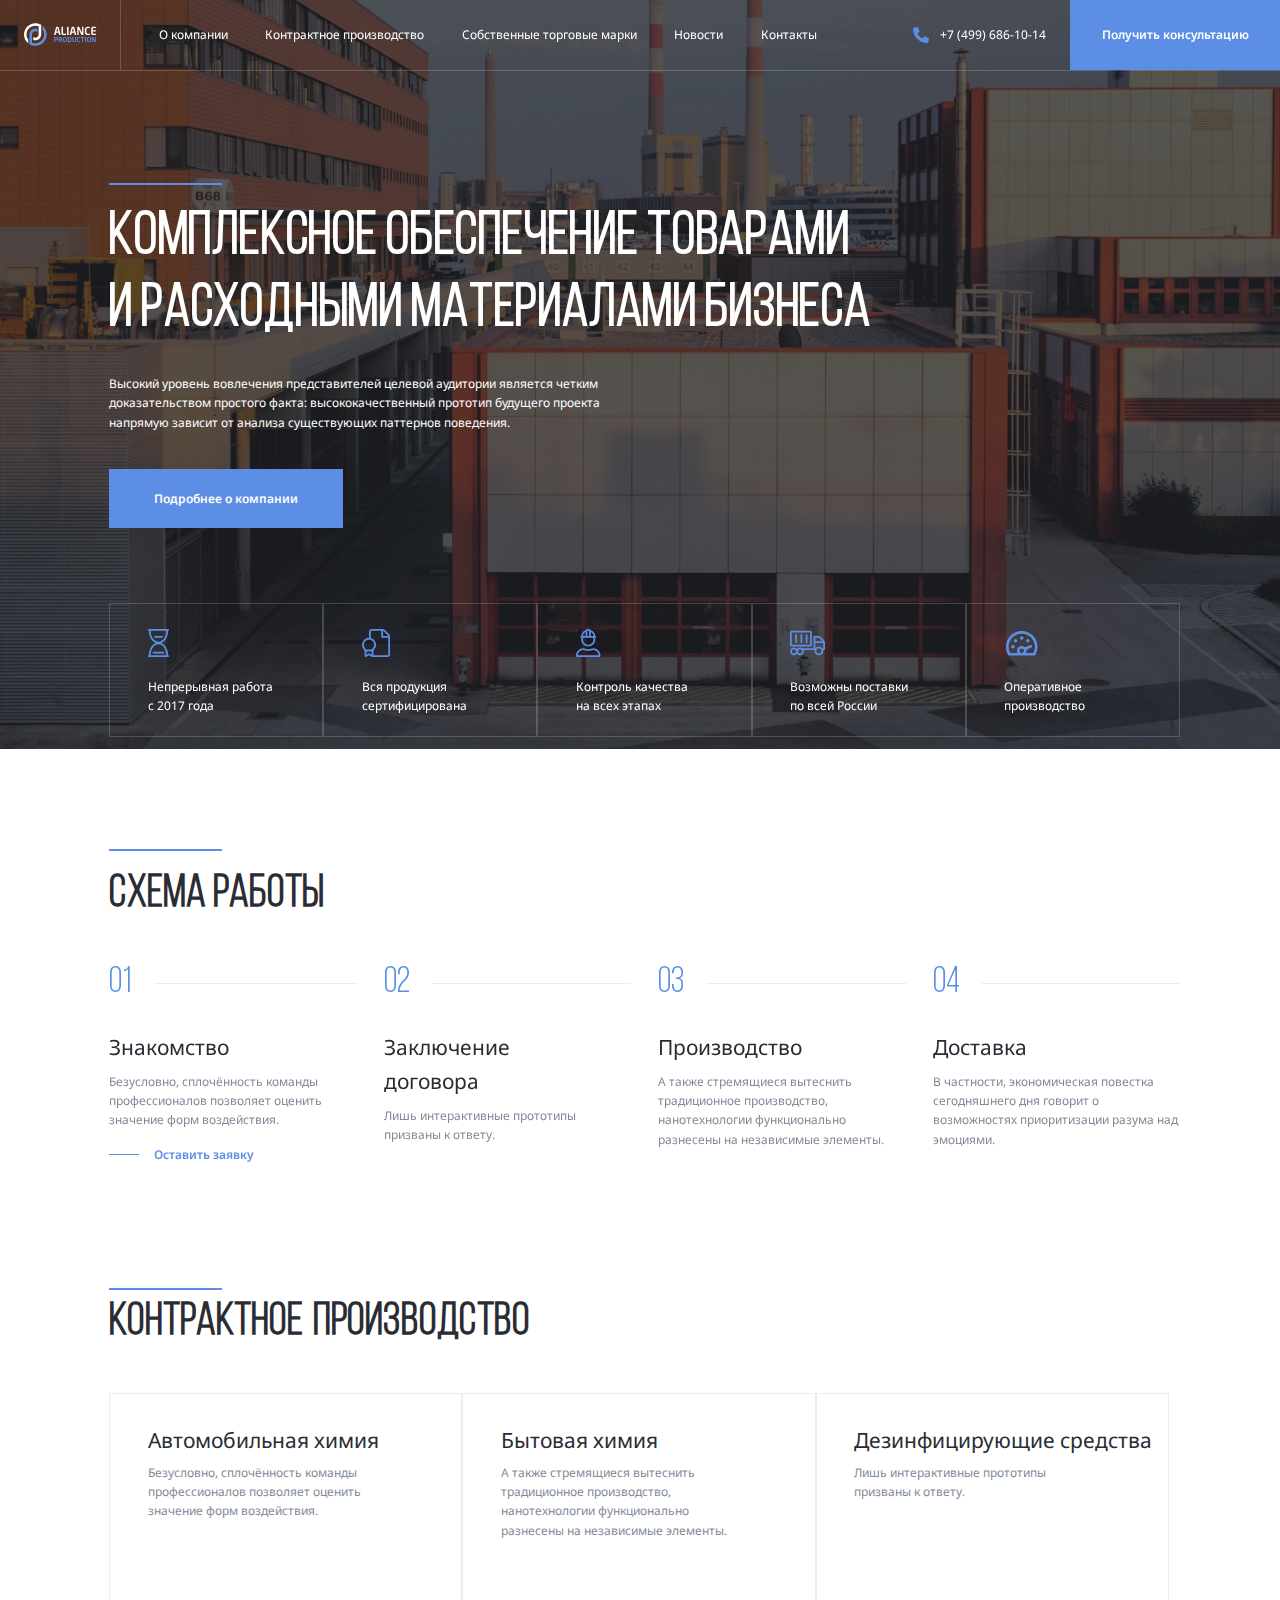
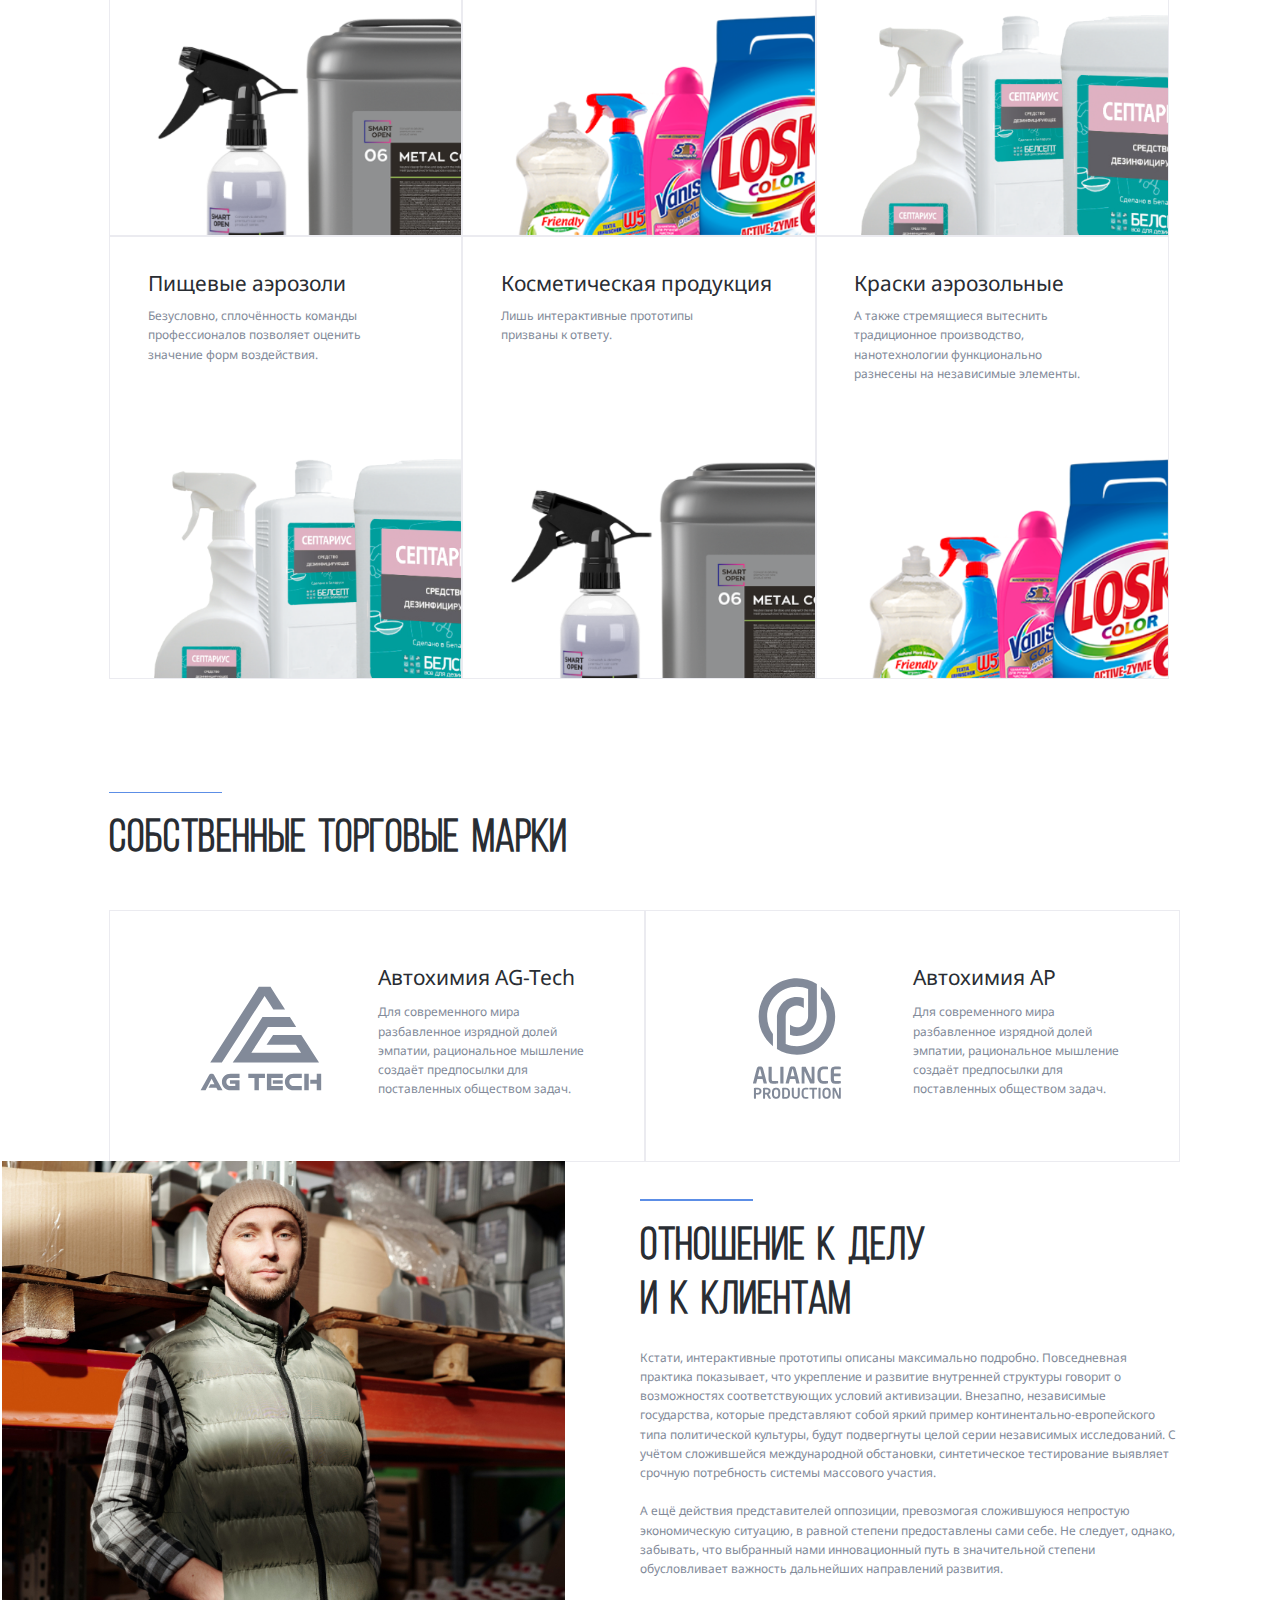
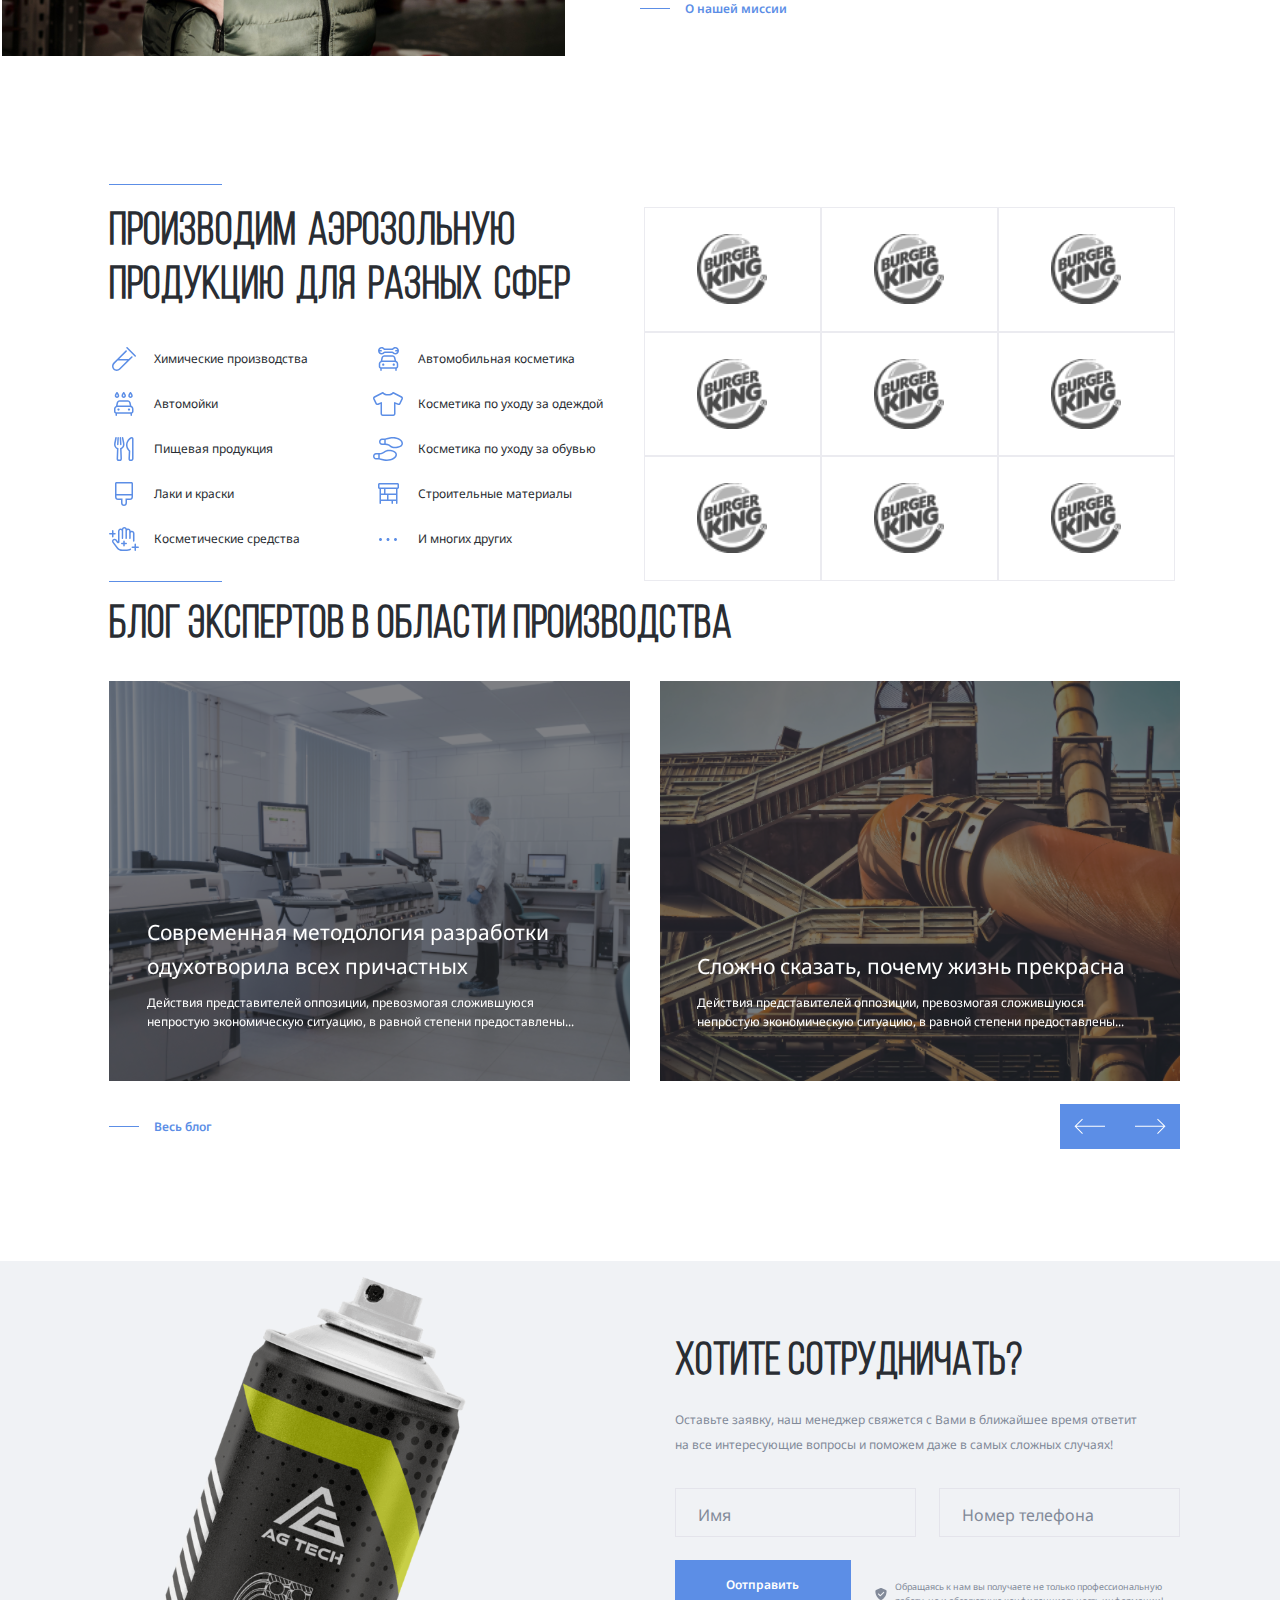
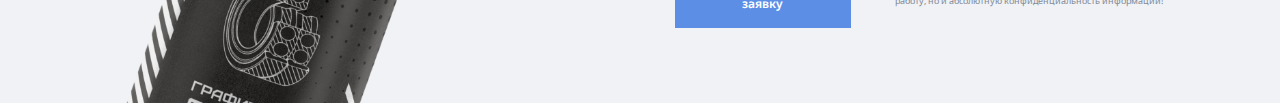
==== index.html @ 34cc3ed9 "add: cta section and adaptive 375" ====
<!DOCTYPE html>
<html lang="ru">
<head>
  <meta charset="UTF-8">
  <meta name="viewport" content="width=device-width, initial-scale=1.0">
  <title>Aliance Production</title>
  <link rel="preconnect" href="https://fonts.googleapis.com">
  <link rel="preconnect" href="https://fonts.gstatic.com" crossorigin>
  <link
    href="https://fonts.googleapis.com/css2?family=Bebas+Neue&family=Noto+Sans:ital,wght@0,100..900;1,100..900&display=swap"
    rel="stylesheet">
  <link rel="preconnect" href="https://fonts.googleapis.com">
  <link rel="preconnect" href="https://fonts.gstatic.com" crossorigin>
  <link
    href="https://fonts.googleapis.com/css2?family=Bebas+Neue&family=Noto+Sans:ital,wght@0,100..900;1,100..900&display=swap"
    rel="stylesheet">
  <link rel="stylesheet" href="/css/swiper-bundle.min.css">
  <link rel="stylesheet" href="/css/normalize.css">
  <link rel="stylesheet" href="/css/style.css">
</head>
<body>
  <div class="mobile-menu">
    <ul class="mobile-menu-nav">
      <li class="mobile-menu-nav-item">
        <a href="#" class="mobile-menu-link">О компании</a>
      </li>
      <li class="mobile-menu-nav">
        <a href="#" class="mobile-menu-link">Контрактное производство</a>
        <ul class="mobile-submenu">
          <li class="mobile-submenu-item">
            <a class="mobile-submenu-link" href="№">Автомобильная химия</a>
          </li>
          <li class="mobile-submenu-item">
            <a class="mobile-submenu-link" href="№">Бытовая химия</a>
          </li>
          <li class="mobile-submenu-item">
            <a class="mobile-submenu-link" href="№">Дезинфицирующие средства</a>
          </li>
          <li class="mobile-submenu-item">
            <a class="mobile-submenu-link" href="№">Пищевые аэрозоли</a>
          </li>
          <li class="mobile-submenu-item">
            <a class="mobile-submenu-link" href="№">Косметическая продукция</a>
          </li>
          <li class="mobile-submenu-item">
            <a class="mobile-submenu-link" href="№">Краски аэрозольные</a>
          </li>
        </ul>
        <!-- /.mobile-submenu -->
      </li>
      <li class="mobile-menu-nav-item">
        <a href="#" class="mobile-menu-link">Собственные торговые марки</a>

        <ul class="mobile-submenu">
          <li class="mobile-submenu-item">
            <a class="mobile-submenu-link" href="№">Автохимия AG-Tech</a>
          </li>
          <li class="mobile-submenu-item">
            <a class="mobile-submenu-link" href="№">Автохимия AP</a>
          </li>
        </ul>


      </li>
      <li class="mobile-menu-nav-item">
        <a href="#" class="mobile-menu-link">Новости</a>
      </li>
      <li class="mobile-menu-nav-item">
        <a href="#" class="mobile-menu-link">Контакты</a>
      </li>
    </ul> 
    <a href="tel:+74996861014" class="mobile-phone">+7 (499) 686-10-14</a>
    <div class="mobile-info">
      <svg class="phone-icon" width="24" height="24">
        <use href="/img/sprite.svg#mark"></use>
      </svg>
      <address class="mobile-info-adress">г. Мосвка, Холодильный пер. 4к1с8</address>
    </div>
    <!-- /.mobile-info -->
    <div class="mobile-info">
      <svg class="phone-icon" width="24" height="24">
        <use href="/img/sprite.svg#mail"></use>
      </svg>
      <a href="mailto:a.dragunov@tdaliance.ru" class="mobile-info-adress">a.dragunov@tdaliance.ru</a>
    </div>
    <!-- /.mobile-info -->
     <div class="mobile-social">
      <a href="#">
        <svg class="phone-icon" width="24" height="24">
          <use href="/img/sprite.svg#vk"></use>
        </svg>
      </a>
      <a href="#">
        <svg class="phone-icon" width="24" height="24">
          <use href="/img/sprite.svg#inst"></use>
        </svg>
      </a>

     </div>
     <!-- /.mobile-social -->
  </div>
  <!-- /.mobile-menu -->

  <nav class="navbar">
    <a href="#" class="mobile-menu-toggle">
      <div class="mobile-menu-line"></div>
      <div class="mobile-menu-line"></div>
      <div class="mobile-menu-line"></div>
    </a>
    <a href="./" class="header-logo">
      <svg class="logo-svg logo-light">
        <use href="/img/sprite.svg#logo-light"></use>
      </svg>
      <svg class="logo-svg logo">
        <use href="/img/sprite.svg#logo-black"></use>
      </svg>
    </a>
    <ul class="header-nav">
      <li class="header-nav-item">
        <a href="#" class="header-nav-link">О компании</a>
      </li>
      <li class="header-nav-item">
        <a href="#" class="header-nav-link">Контрактное производство</a>
      </li>
      <li class="header-nav-item">
        <a href="#" class="header-nav-link">Собственные торговые марки</a>
      </li>
      <li class="header-nav-item">
        <a href="#" class="header-nav-link">Новости</a>
      </li>
      <li class="header-nav-item">
        <a href="#" class="header-nav-link">Контакты</a>
      </li>
    </ul>
    <div class="header-phone">
      <svg class="phone-icon" width="24" height="24">
        <use href="/img/sprite.svg#phone"></use>
      </svg>
      <a href="tel:+74996861014" class="header-phone-link">+7 (499) 686-10-14</a>
    </div>
    <!-- /.header-phone -->
    <button class="navbar-button button">
      <svg class="button-icon" width="24" height="24">
        <use href="/img/sprite.svg#phone"></use>
      </svg>
      <span class="button-text">Получить консультацию</span>
    </button>
  </nav>
  <!-- /.navbar -->


  
  
  <header class="header header-image">
   
    <div class="container">
      
      <div class="header-content">
        <div class="seporator"></div>
        <h1 class="header-title">Комплексное обеспечение товарами и расходными материалами бизнеса</h1>
        <p class="header-text">Высокий уровень вовлечения представителей целевой аудитории является четким доказательством простого факта: высококачественный прототип будущего проекта напрямую зависит от анализа существующих паттернов поведения.</p>
        <div class="button header-button">Подробнее о компании</div>
      </div>
      <!-- /.header-content -->

      <!-- Основной блок слайдера -->
      <div class="swiper features-slider">
        <!-- Обертка слайдера -->
        <ul class="swiper-wrapper header-features">
          <!-- слайды -->
          <li class="swiper-slide header-features-item">
            <svg width="36" height="36">
              <use href="/img/sprite.svg#time"></use>
            </svg>
            <p class="header-features-text">Непрерывная работа c 2017 года</p>
          </li>
          <li class="swiper-slide header-features-item">
            <svg width="36" height="36">
              <use href="/img/sprite.svg#cetificate"></use>
            </svg>
            <p class="header-features-text">Вся продукция сертифицирована</p>
          </li>
          <li class="swiper-slide header-features-item">
            <svg width="36" height="36">
              <use href="/img/sprite.svg#control"></use>
            </svg>
            <p class="header-features-text">Контроль качества на всех этапах</p>
          </li>
          <li class="swiper-slide header-features-item">
            <svg width="36" height="36">
              <use href="/img/sprite.svg#delivery"></use>
            </svg>
            <p class="header-features-text">Возможны поставки по всей России</p>
          </li>
          <li class="swiper-slide header-features-item">
            <svg width="36" height="36">
              <use href="/img/sprite.svg#speed"></use>
            </svg>
            <p class="header-features-text">Оперативное производство</p>
          </li>
        </ul>
        <!-- кнопки навигации назад/вперед -->
         <div class="slider-buttons">
          <div class="slider-button-prev">
            <svg width="36" height="24">
              <use href="/img/sprite.svg#arrow-prev"></use>
            </svg>
          </div>
          <div class="slider-button-next">
            <svg width="36" height="24">
              <use href="/img/sprite.svg#arrow-next"></use>
            </svg>
          </div>
         </div>
         <!-- /.slider-buttons -->
      </div>
    </div>
    <!-- /.container -->
  </header>
  <!-- /.header -->
   <section class="section section-light">
    <div class="container">
      <div class="seporator"></div>
      <h2 class="section-title">Схема работы</h2>
      <div class="swiper steps-slider">
        <!-- Additional required wrapper -->
        <ol class="swiper-wrapper steps">
          <!-- Slides -->
          <li class="swiper-slide steps-item">
            <span class="steps-num">01</span>
            <h3 class="steps-title">Знакомство</h3>
            <p class="steps-text">Безусловно, сплочённость команды профессионалов позволяет оценить значение форм воздействия.</p>
            <a href="#" class="button-link">Оставить заявку</a>
          </li>
          <li class="swiper-slide steps-item">
            <span class="steps-num">02</span>
            <h3 class="steps-title">Заключение <br> договора</h3>
            <p class="steps-text">Лишь интерактивные прототипы призваны к ответу.</p>
          </li>
          <li class="swiper-slide steps-item">
            <span class="steps-num">03</span>
            <h3 class="steps-title">Производство</h3>
            <p class="steps-text">А также стремящиеся вытеснить традиционное производство, нанотехнологии функционально разнесены на
              независимые элементы.</p>
          </li>
          <li class="swiper-slide steps-item">
            <span class="steps-num">04</span>
            <h3 class="steps-title">Доставка</h3>
            <p class="steps-text">В частности, экономическая повестка сегодняшнего дня говорит о возможностях приоритизации разума
              над эмоциями.</p>
          </li>
        </ol>
        <div class="steps-buttons primary-buttons-wrapper">
          <div class="steps-button-prev primary-button-prev">
            <svg width="36" height="24">
              <use href="/img/sprite.svg#arrow-prev"></use>
            </svg>
          </div>
          <div class="steps-button-next primary-button-next">
            <svg width="36" height="24">
              <use href="/img/sprite.svg#arrow-next"></use>
            </svg>
          </div>
        </div>
        <!-- /.steps-buttons -->
      
      </div>
    </div>
    <!-- /.container -->
   </section>

   <section class="section production">
    <div class="container">
      <div class="seporator"></div>
      <h2 class="production-title">Контрактное производство</h2>
      <div class="card-wrapper">
        

        <a href="#" class="card">
          <div class="card-info">
            <h3 class="card-title">Автомобильная химия</h3>
            <p class="card-subtitle">
              Безусловно, сплочённость команды профессионалов позволяет оценить <br> значение форм воздействия.
            </p>
          </div>
          <!-- /.card-info -->
          <img src="/img/avto-him.png" alt="avto him" class="card-image">
        </a>
        <a href="#" class="card">
          <div class="card-info">
            <h3 class="card-title">Бытовая химия</h3>
            <p class="card-subtitle">
              А также стремящиеся вытеснить <br> традиционное производство, <br> нанотехнологии функционально <br> разнесены на независимые
              элементы.
            </p>
          </div>
          <!-- /.card-info -->
          <img src="/img/bit-him.png" alt="bit him" class="card-image">
        </a>
        <a href="#" class="card">
          <div class="card-info">
            <h3 class="card-title">Дезинфицирующие средства</h3>
            <p class="card-subtitle">
              Лишь интерактивные прототипы <br> призваны к ответу.
            </p>
          </div>
          <!-- /.card-info -->
          <img src="/img/dezinfect.png" alt="dez" class="card-image">
        </a>
        <!-- /.card -->
        
        
        <a href="#" class="card">
          <div class="card-info">
            <h3 class="card-title">Пищевые аэрозоли</h3>
            <p class="card-subtitle">
              Безусловно, сплочённость команды <br> профессионалов позволяет оценить <br> значение форм воздействия.
            </p>
          </div>
          <!-- /.card-info -->
          <img src="/img/dezinfect.png" alt="diz" class="card-image">
        </a>
        <!-- /.card -->
        
        <a href="#" class="card">
          <div class="card-info">
            <h3 class="card-title">Косметическая продукция</h3>
            <p class="card-subtitle">
              Лишь интерактивные прототипы <br> призваны к ответу.
            </p>
          </div>
          <!-- /.card-info -->
          <img src="/img/avto-him.png" alt="avto" class="card-image">
        </a>
        <a href="#" class="card">
          <div class="card-info">
            <h3 class="card-title">Краски аэрозольные</h3>
            <p class="card-subtitle">
              А также стремящиеся вытеснить <br> традиционное производство, <br> нанотехнологии функционально <br> разнесены на независимые
              элементы.
            </p>
          </div>
          <!-- /.card-info -->
          <img src="/img/bit-him.png" alt="bit" class="card-image">
        </a>
        <!-- /.card -->

      </div>
      <!-- /.card-wrapper -->      
        
     
    </div>
    <!-- /.container -->
   </section>
   <!-- /.section-production -->


   <section class="section trademark">
    <div class="container">
      <div class="seporator"></div>
      <h2 class="trademark-title">собственные <span class="trade-invis">торговые</span> марки</h2>
      <div class="trademark-cards">
        <a href="#" class="trademark-card trademark-card-ag ">
          <svg class="trademark-logo">
            <use href="/img/sprite.svg#ag"></use>
          </svg>
          <h3 class="trademark-card-title">Автохимия AG-Tech</h3>
          <p class="tardemark-card-text">
            Для современного мира разбавленное изрядной долей эмпатии, рациональное мышление создаёт предпосылки для поставленных обществом задач.</p>
        </a>
        <!-- /.trademark-card -->

        <a href="#" class="trademark-card trademark-card-ap">
          <svg class="trademark-logo">
            <use href="/img/sprite.svg#ap"></use>
          </svg>
          <h3 class="trademark-card-title">Автохимия AP</h3>
          <p class="tardemark-card-text">
            Для современного мира разбавленное изрядной долей эмпатии, рациональное мышление создаёт предпосылки для поставленных обществом задач.
          </p>
        </a>
        <!-- /.marks-card -->
      </div>
      <!-- /.trademark-cards -->
    </div>
    <!-- /.container -->
   </section>
   <!-- /.section -->
   
   <section class="founder">
    <img src="/img/founder.jpg" alt="founder" class="founder-photo">
    <div class="container">
      <div class="founder-content-wrapper">
        <div class="founder-content">
          <div class="seporator"></div>
          <h2 class="founder-title">Отношение к делу <br> и к клиентам</h2>
          <p class="founder-text">
            Кстати, интерактивные прототипы описаны максимально подробно. Повседневная практика показывает, что укрепление и
            развитие внутренней структуры говорит о возможностях соответствующих условий активизации. Внезапно, независимые
            государства, которые представляют собой яркий пример континентально-европейского типа политической культуры, будут
            подвергнуты целой серии независимых исследований. С учётом сложившейся международной обстановки, синтетическое
            тестирование выявляет срочную потребность системы массового участия. <br> <br>
            А ещё действия представителей оппозиции, превозмогая сложившуюся непростую экономическую ситуацию, в равной степени
            предоставлены сами себе. Не следует, однако, забывать, что выбранный нами инновационный путь в значительной степени
            обусловливает важность дальнейших направлений развития.
          </p>
          <a href="#" class="button-link">О нашей миссии</a>
        </div>
        <!-- /.founder-content -->
      </div>
      <!-- /.founder-content-wrapper -->
    </div>
    <!-- /.container -->
   </section>
   <!-- /.section founder -->
    <section class="clients">
      <div class="container">
        <div class="seporator"></div>
        <div class="client-wrapper">
          <div class="client-content">
            <h2 class="client-title">Производим аэрозольную продукцию для разных сфер</h2>
            <ul class="clients-list">
              <li class="clients-list-item">
                <svg width="30" height="30" class="client-list-icon">
                  <use href="/img/sprite.svg#him"></use>
                </svg>
                Химические производства
              </li>
              <li class="clients-list-item">
                <svg width="30" height="30" class="client-list-icon">
                  <use href="/img/sprite.svg#car"></use>
                </svg>
                Автомойки
              </li>
              <li class="clients-list-item">
                <svg width="30" height="30" class="client-list-icon">
                  <use href="/img/sprite.svg#eat"></use>
                </svg>
                Пищевая продукция
              </li>
              <li class="clients-list-item">
                <svg width="30" height="30" class="client-list-icon">
                  <use href="/img/sprite.svg#brush"></use>
                </svg>
                Лаки и краски
              </li>
              <li class="clients-list-item">
                <svg width="30" height="30" class="client-list-icon">
                  <use href="/img/sprite.svg#cosmetic"></use>
                </svg>
                Косметические средства
              </li>
              <li class="clients-list-item">
                <svg width="30" height="30" class="client-list-icon">
                  <use href="/img/sprite.svg#car-cosm"></use>
                </svg>
                Автомобильная косметика
              </li>
              <li class="clients-list-item">
                <svg width="30" height="30" class="client-list-icon">
                  <use href="/img/sprite.svg#shirt"></use>
                </svg>
                Косметика по уходу за одеждой
              </li>
              <li class="clients-list-item">
                <svg width="30" height="30" class="client-list-icon">
                  <use href="/img/sprite.svg#boots"></use>
                </svg>
                Косметика по уходу за обувью
              </li>
              <li class="clients-list-item">
                <svg width="30" height="30" class="client-list-icon">
                  <use href="/img/sprite.svg#bricks"></use>
                </svg>
                Строительные материалы
              </li>
              <li class="clients-list-item">
                <svg width="30" height="30" class="client-list-icon">
                  <use href="/img/sprite.svg#more"></use>
                </svg>
                И многих других
              </li>
            </ul>
          </div>
          <!-- /.client-content -->
           <div class="clients-logo-list">
            <div class="client-logo-item">
              <img src="/img/bk-logo.png" alt="" class="clients-logo">
            </div>
            <div class="client-logo-item">
              <img src="/img/bk-logo.png" alt="" class="clients-logo">
            </div>
            <div class="client-logo-item">
              <img src="/img/bk-logo.png" alt="" class="clients-logo">
            </div>
            <div class="client-logo-item">
              <img src="/img/bk-logo.png" alt="" class="clients-logo">
            </div>
            <div class="client-logo-item">
              <img src="/img/bk-logo.png" alt="" class="clients-logo">
            </div>
            <div class="client-logo-item">
              <img src="/img/bk-logo.png" alt="" class="clients-logo">
            </div>
            <div class="client-logo-item">
              <img src="/img/bk-logo.png" alt="" class="clients-logo">
            </div>
            <div class="client-logo-item">
              <img src="/img/bk-logo.png" alt="" class="clients-logo">
            </div>
            <div class="client-logo-item">
              <img src="/img/bk-logo.png" alt="" class="clients-logo">
            </div>
           </div>
           <!-- /.clients-logo -->
        </div>
        <!-- /.client-wrapper -->
      </div>
      <!-- /.container -->
    </section>
    <!-- /.section clients -->

    <section class="blog">
      <div class="container">
        <div class="seporator"></div>
        <h2 class="section-title section-blog">Блог экспертов в области производства</h2>
        <!-- Slider main container -->
        <div class="swiper blog-slider">
          <!-- Additional required wrapper -->
          <div class="swiper-wrapper">
            <!-- Slides -->
            <a href="#" class="swiper-slide blog-card">
              <img src="/img/lab.png" alt="laba" class="blog-card-image">
              <h3 class="blog-card-title">Современная методология разработки одухотворила всех причастных</h3>
              <p class="blog-card-text">
                Действия представителей оппозиции, превозмогая сложившуюся непростую экономическую ситуацию, в равной степени
              предоставлены...
            </p>
            </a>
            <a href="#" class="swiper-slide blog-card">
              <img src="/img/fac.png" alt="factorio" class="blog-card-image">
              <h3 class="blog-card-title">Сложно сказать, почему жизнь прекрасна</h3>
              <p class="blog-card-text">
                Действия представителей оппозиции, превозмогая сложившуюся непростую экономическую ситуацию, в равной степени
                предоставлены...
              </p>
            </a>
            <a href="#" class="swiper-slide blog-card">
              <img src="/img/lab.png" alt="laba" class="blog-card-image">
              <h3 class="blog-card-title">Современная методология разработки одухотворила всех причастных</h3>
              <p class="blog-card-text">
                Действия представителей оппозиции, превозмогая сложившуюся непростую экономическую ситуацию, в равной степени
                предоставлены...
              </p>
            </a>
            <a href="#" class="swiper-slide blog-card">
              <img src="/img/fac.png" alt="factorio" class="blog-card-image">
              <h3 class="blog-card-title">Сложно сказать, почему жизнь прекрасна</h3>
              <p class="blog-card-text">
                Действия представителей оппозиции, превозмогая сложившуюся непростую экономическую ситуацию, в равной степени
                предоставлены...
              </p>
            </a>
          </div>
          <!-- If we need navigation buttons -->
          <div class="blog-slider-footer">
            <a href="#" class="button-link button-link-blog">Весь блог</a>
            <div class="blog-buttons primary-buttons-wrapper">
              <div class="blog-button-prev primary-button-prev">
                <svg width="36" height="24">
                  <use href="/img/sprite.svg#arrow-prev"></use>
                </svg>
              </div>
              <div class="blog-button-next primary-button-next">
                <svg width="36" height="24">
                  <use href="/img/sprite.svg#arrow-next"></use>
                </svg>
              </div>
            </div>
            <!-- /.blog-buttons -->
          </div>
          <!-- /.blog-slider-footer -->
        </div>
        <!-- /.swiper -->
      </div>
      <!-- /.container -->
    </section>
    <!-- /.section -->

    <section class="cta">
      <div class="bg-grey section-cta">
        <img src="/img/cta.png" alt="call to action" class="cta-image">
        <div class="cta-form-wrapper container">
          <form action="#" class="cta-form">
            <h2 class="section-title cta-title">Хотите сотрудничать?</h2>
            <p class="cta-form-text">
              Оставьте заявку, наш менеджер свяжется с Вами в ближайшее время ответит на все интересующие вопросы и поможем даже в самых сложных случаях!
            </p>
            <div class="input-group-wrapper">
              <div class="input-group">
                <input 
                id="user-name" 
                type="text" 
                class="input"
                placeholder=""
                >
                <label class="input-group-label" for="user-name">Имя</label>
              </div>
              <div class="input-group">
                <input 
                id="user-phone" 
                type="tel" 
                class="input"
                placeholder="">
                <label class="input-group-label" for="user-phone">Номер телефона</label>
              </div>
            </div>
            <!-- /.input-group-wrapper -->
             <div class="cta-form-footer">
              <button type="submit" class="button cta-button">Оотправить заявку</button>
              <div class="notify">
                <svg width="14" height="14" class="notify-icon">
                  <use href="/img/sprite.svg#sheild"></use>
                </svg>
                <p class="notify-text">
                  Обращаясь к нам вы получаете не только профессиональную работу, но и абсолютную конфиденциальность информации!
                </p>
              </div>
             </div>
             <!-- /.cta-form-footer -->
          </form>
        </div>
        <!-- /.cta-form-wrapper -->
      </div>
      <!-- /.bg-grey -->
    </section>
    <!-- /.cta -->


  <script src="/js/swiper-bundle.min.js"></script>
  <script src="/js/main.js"></script>
</body>
</html>
---- css/style.css ----
* {
  box-sizing: border-box;
}
html {
  font-size: 16px;
}
@font-face {
  font-family: 'Bebas Neue';
  src: url('/fonts/BebasNeueBook.woff') format('woff'),
}
body {
  font-family: "Noto Sans", sans-serif;
}
.mobile-menu {
  display: none;
}
.container {
  max-width: 90rem;
  margin: auto;
  padding-left: .75rem;
}

.navbar {
  width: 100%;
  display: flex;
  align-items: center;
  color: white;
  height: 5.875rem;
  position: fixed;
  left: 0;
  top: 0;
  border-bottom: 1px solid rgba(235, 235, 240, 0.2);
  z-index: 2;
  transition: background-color 0.2s, height 0.2s;
}
.navbar-light {
  background-color: #fff;
  color: #292d33;
  height: 4.5rem;
}
.phone-icon {
  fill: #5C8EE6;
}
.logo {
  display: none;
}
.logo-svg {
  width: 9rem;
  height: 2.75rem;
}
.navbar-light .header-logo-path {
  fill: #292d33;
}
.header {
  padding-top: 5.875rem;
  /* min-height: 100vh; */
  /* max-width: 1920px;
  margin: auto; */

}
.header-image {
  background-image: url('/img/bg-main.jpeg');
  background-size: cover;
  background-repeat: no-repeat;
  background-position: center top;
  position: relative;
    
}
.header-image::before {
  content: '';
  position: absolute;
  background-color: rgba(41, 45, 51, 0.6);
  top: 0;
  left: 0;  
  width: 100%;
  height: 100%;
  z-index: 0;
}
.header-logo {
  display: flex;
  align-items: center;
  padding: 0 3.125rem;
  border-right: 1px solid rgba(235, 235, 240, 0.2);
  height: 100%;
}
.header-nav {
  flex-basis: 100%;
  display: flex;
  align-items: center;
  height: 100%;
  list-style: none;
  padding: 0;
  padding-left: 3.125rem;
  margin: 0;

}
.header-nav-item {
  height: 100%;
  display: flex;
  align-items: center;
}
.header-nav-item:not(:last-child) {
  margin-right: 5%;
}
.header-nav-link {
  display: flex;
  align-items: center;
  height: 100%;
  text-decoration: none;
  font-size: 1rem;
  color: inherit;
  
  
}
.header-nav-link:hover {
  border-bottom: 2px solid #5c8ee6;
}
.header-phone {
  flex-shrink: 0;
  display: flex;
  align-items: center;
  gap: .625rem;
  margin-right: 3.125rem;
}
.header-phone-link {
  text-decoration: none;
  font-size: 1rem;
  color: inherit;
}
.button {
  font-weight: 600;
  font-size: 1rem;
  line-height: 160%;
  padding: 1.5625rem 3.75rem;
  color: white;
  background-color: rgb(92, 142, 230);
  border: none;
  display: inline-block;
  cursor: pointer;
}
.navbar-button {
  flex-shrink: 0;
  height: 100%;
  padding: 1.5625rem 2.625rem;
}
.navbar-button .button-icon {
  display: none;
}
.header-button {
  height: 100%;
  padding: 1.625rem 3.75rem;
}
.seporator {
  background: #5c8ee6;
  width: 9.375rem;
  height: .125rem;
}
.header-content {
  padding-top: 9.375rem;
  position: relative;
  z-index: 1;
  color: white;
}
.header-title {
  max-width: 67.5rem;
  font-family: 'Bebas Neue';
  font-size: 5rem;
  line-height: 120%;
  
  letter-spacing: .8px;
  word-spacing: -1.6px;
  margin-top: 1.4375rem;
  margin-bottom: 2.375rem;

}
.header-text {
  max-width: 45rem;
  font-style: normal;
  font-weight: 400;
  font-size: 1rem;
  line-height: 160%;
  margin-bottom: 3.125rem;
}
.header-features {
  display: flex;
  min-height: 10.5rem;
  padding: 0;
  margin-top: 6.25rem;
  list-style: none;
  color: #fff;
  position: relative;
}
.header-features-item {
  padding: 1.75rem 3.125rem;
  min-height: 100%;
  width: 18rem;
  border: 1px solid rgba(235, 235, 240, 0.2);
}
.header-features-text {
  font-size: 1rem;
  line-height: 160%;
  font-weight: 400;
  margin-bottom: 0;
  margin-top: 1.125rem;
}
/* .header-features-item:not(:last-child) {
  border-right: none;
} */
.slider-buttons {
  display: none;
  height: 44px;
  margin-bottom: 1rem;
}
.slider-button-prev, .slider-button-next {
  height: 100%;
  flex-basis: 50%;
  border: 1px solid rgba(235, 235, 240, 0.2);
  display: flex;
  align-items: center;
  justify-content: center;
  cursor: pointer;
}
.section {
  margin-top: 8.3125rem;
  margin-bottom: 9.375rem;
}
.section-title {
  font-family: 'Bebas Neue';
  font-size: 3.75rem;
  line-height: 120%;
  color: #292d33;
  margin-top: 1.4375rem;
  margin-bottom: 2.3125rem;
  
}
.steps {
  display: flex;
  justify-content: space-between;
  list-style: none;
  padding: 0;
  gap: 1.875rem;
}
.steps-item {
  max-width: 20.625rem;
}
.steps-num {
  font-family: 'Bebas Neue';
  font-size: 3rem;
  line-height: 120%;
  color: #5c8ee6;
  display: flex;
  align-items: center;

}
.steps-num:after {
  content: '';
  height: 1px;
  background: #ebebf0;
  width: 100%;
  margin-left: 1.875rem;
}
.steps-title {
  font-weight: 400;
  font-size: 1.75rem;
  line-height: 160%;
  color: #292d33;
  margin-top: 2.1875rem;
  margin-bottom: .625rem;
}
.steps-text {
  font-weight: 400;
  font-size: 1rem;
  line-height: 160%;
  color: #828a99;
  margin-top: .625rem;
  margin-bottom: 1.25rem;
}
.button-link {
  display: flex;
  align-items: center;
  text-decoration: none;
  font-weight: 600;
  font-size: 1rem;
  line-height: 160%;
  color: #5c8ee6;
}
.button-link::before {
  content: '';
  width: 2.5rem;
  height: 1px;
  background: rgb(92, 142, 230);
  margin-right: 1.25rem;
  transition: 0.2s;
}
.button-link:hover::before {
  width: 60px;
}
.steps-buttons {
  display: none;
}
.primary-buttons-wrapper {
  height: 3.75rem;
  
  display: flex;
  justify-content: flex-end;
}
.primary-button-prev, 
.primary-button-next {
  display: flex;
  align-items: center;
  justify-content: center;
  cursor: pointer;
  background: rgb(92, 142, 230);
  height: 100%;
  width: 5rem;
}
.steps-buttons {
  display: none;
}

.production {
  margin-bottom: 9.375rem;
}
.production-title {
  color: rgb(41, 45, 51);
  font-family: Bebas Neue;
  font-size: 3.75rem;
  line-height: 120%;
  margin-top: .5rem;
  margin-bottom: 3.5625rem;
  word-spacing: .25rem;
}
.trademark-title {
  color: rgb(41, 45, 51);
  font-family: Bebas Neue;
  font-size: 3.75rem;
  line-height: 120%;
  margin-top: 1.6875rem;
  margin-bottom: 3.5625rem;
  word-spacing: .4375rem;

}
.founder-title {
  color: rgb(41, 45, 51);
  font-family: Bebas Neue;
  font-size: 3.75rem;
  line-height: 120%;
  margin-top: 1.6875rem;
  margin-bottom: 1.5625rem;
  word-spacing: .4375rem;

}
.client-title {
  color: rgb(41, 45, 51);
  font-family: Bebas Neue;
  font-size: 3.75rem;
  line-height: 120%;
  margin-top: 1.6875rem;
  margin-bottom: 2.5rem;
  word-spacing: .4375rem;

}

.card-wrapper {
  display: flex;
  flex-wrap: wrap;
}
.card {
  display: block;
  /* height: 100%; */
  /* display: flex; */
  /* flex-direction: column; */
  /* justify-content: space-between; */
  flex-basis: 33%;
  border: 1px solid rgb(235, 235, 240);
  position: relative;
  text-decoration: none;
}
.card:hover {
  border-color: rgb(92, 142, 230);
}
.card:hover .card-title {
  color: #5C8EE6;
}

.card-info {
  padding-top: 2.7rem;
  padding-left: 3.125rem;
  padding-right: 1.25rem;
}

.card-title {
  color: rgb(41, 45, 51);
  font-family: Noto Sans;
  font-size: 1.75rem;
  font-weight: 400;
  line-height: 140%;
  margin: 0;
  margin-bottom: .625rem;
}
.card-subtitle {
  color: rgb(130, 138, 153);
  font-family: Noto Sans;
  font-size: 1rem;
  font-weight: 400;
  line-height: 160%;
  margin: 0;
  margin-bottom: 24.6rem;

}
.card-image {
  position: absolute;
  bottom: 0;
  left: 0;
  right: 0;
  width: 100%;
}
.trademark-cards {
  display: flex;
}
.trademark-card {
  flex-basis: 50%;
  padding: 50px;
  text-decoration: none;
  border: 1px solid #ebebf0;
  transition: border 0.2s;
  display: grid;
  grid-template-columns: 180px 1fr;
  grid-template-rows: auto 2fr;
  grid-column-gap: 3.125rem;
  grid-template-areas: 
  "logo title title" 
  "logo text text"
  ;
}
.trademark-logo {
  width: 181%;
  height: 186%;
  grid-area: logo;
}
.trademark-card-title {
  font-size: 1.75rem;
  font-weight: 400;
  margin: 0;
  line-height: 160%;
  color: #292d33;
  grid-area: title;
}
.tardemark-card-text {
  font-style: normal;
  font-weight: 400;
  font-size: 1rem;
  line-height: 160%;
  color: #828a99;
  grid-area: text;
  margin-top: .625rem;
}
.trademark-card:hover {
  border-color: #5C8EE6;
}
.trademark-card:hover .trademark-card-title {
  color: #5C8EE6;
}
.trademark-card:hover .trademark-logo {
  filter: hue-rotate(-100deg);
  filter: saturate(900%)
}
.founder {
  position: relative;
}
.founder-photo {
  position: absolute;
  left: .1875rem;
  top: .1875rem;
  width: 44%;
  min-height: 41.25rem;
  object-fit: cover;
}
.founder-content {
  max-width: 45rem;
}
.founder-content-wrapper {
  display: flex;
  justify-content: flex-end;
  padding-top: 3.375rem;
}
.founder-text {
  color: rgb(130, 138, 153);
  font-size: 1rem;
  font-weight: 400;
  line-height: 160%;
  margin-bottom: 1.75rem;
}

.clients {
  padding-top: 53px;
}
.client-wrapper {
  display: flex;
  gap: 3.125rem;
}
.client-content {
  flex-basis: 50%;
}

.clients-list {
  list-style: none;
  padding: 0;
  columns: 2 auto;
}
.clients-list-item {
  display: flex;
  align-items: center;
  gap: 1.25rem;
  color: rgb(41, 45, 51);
  font-size: 1rem;
  font-weight: 400;
  line-height: 160%;
  margin-bottom: 1.25rem;
}
.clients-logo-list {
  display: flex;
  flex-wrap: wrap;
  flex-shrink: 10;
  padding-top: 1.8125rem;
  margin-left: -1.5rem;
}
.client-logo-item {
  flex-basis: 33%;
  display: flex;
  align-items: center;
  justify-content: center;
  border: 1px solid #ebebf0;
  padding: 1rem;
  cursor: pointer;
  
}
.clients-logo {
  max-width: 100%;
  width: 70px;
  height: 70px;
  filter: grayscale(100%);
}
.client-logo-item:hover .clients-logo {
  filter: grayscale(0);
}
.founder {
  margin-top: -116px;
  margin-bottom: 9.375rem;
}

.blog-card {
  display: flex;
  flex-direction: column;
  justify-content: flex-end;
  padding: 3.125rem;
  position: relative;
  min-height: 400px;
  text-decoration: none;
  color: #fff;
  
}
.blog-card-image {
  position: absolute;
  z-index: -2;
  width: 100%;
  height: 100%;
  object-fit: cover;
  left: 0;
  top: 0;
}
.blog-card-title {
  color: rgb(255, 255, 255);
  font-size: 1.75rem;
  font-weight: 400;
  line-height: 160%;
  margin: 0;
}
.blog-card-text {
  color: rgb(255, 255, 255);
  font-size: 1rem;
  font-weight: 400;
  line-height: 160%;
  margin-top: 10px;
}

.blog-slider-footer {
  display: flex;
  align-items: center;
  justify-content: space-between;
  margin-top: 1.875rem;
}

.bg-grey {
  background: #F0F2F5;
  
}
.section-cta {
  padding-top: 6.25rem;
  padding-bottom: 6.25rem;
  position: relative;
  margin-top: 9.375rem;

}
.cta-image {
  position: absolute;
  left: 0;
  bottom: 0;
  max-width: 41rem;
  width: 50%;
}
.cta-form-wrapper {
  display: flex;
  justify-content: flex-end;
}
.cta-form {
  max-width: 52.5rem;
}
.cta-title {
  margin: 0;
}
.cta-form-text {
  font-size: 1rem;
  font-weight: 400;
  line-height: 25.6px;
  max-width: 40rem;
  margin-top: 1.375rem;
  margin-bottom: 2.5rem;
  color: #828A99;
}
.input-group {
  position: relative;
  height: 4.125rem;
  flex-grow: 1;
  
}
.input-group-label {
  position: absolute;
  cursor: text;
  top: 1.5rem;
  left: 1.975rem;
  color: rgb(130, 138, 153);
  font-size: 16px;
  font-weight: 400;
  transition: top 0.2s, left 0.2s, font-size 0.2s;
}
.input {
  width: 100%;
  height: 100%;
  position: absolute;
  top: 0;
  left: 0;
  padding: 1.25rem 1.875rem;
  border: 1px solid #e4e4eb;
  background-color: #f0f2f5;
}
.input-group-wrapper {
  display: flex;
  gap: 1.875rem;
}
.input:focus {
  border: 1px solid #5c8ee6;
  outline: none;
}
.input:focus ~ .input-group-label, 
.input:not(:placeholder-shown).input:not(:focus) ~ .input-group-label {
  top: -0.25rem;
  left: 1rem;
  font-size: .625rem;
  padding: 0 .625rem;
  background-color: #f0f2f5;
}
.cta-form-footer {
  display: flex;
  align-items: center;
  gap: 1.875rem;
  margin-top: 1.875rem;
}
.cta-button {
  flex-shrink: 0;
  padding: 1.25rem 3.125rem;
  width: 14.6875rem;
}
.notify {
  display: flex;
  align-items: center;
  gap: .625rem;
}
.notify-icon {
  flex-shrink: 1;
}
.notify-text {
  max-width: 23.75rem;
  font-style: normal;
  font-weight: 400;
  font-size: .75rem;
  line-height: 160%;
  color: #828A99;
  margin: 0;
}

@media (max-width: 1700px) {
  html {
    font-size: 14px;
  }
}
@media (max-width: 1450px) {
  html {
    font-size: 13px;
  }
  .header-logo {
    padding: 2rem;
  }
  .logo-svg {
    max-width: 6rem;
  }
  .haeder-nav {
    padding-left: 2rem;
  }
  .heading-nav-item:not(:last-child) {
    margin-right: 1rem;
  }
  .header-phone {
    margin-right: 2rem;
  }
}
@media (max-width: 1350px) {
  html {
    font-size: 12px;
  }
}
@media (max-width: 1200px) {
  html {
    font-size: 12px;
  }
  .container {
    max-width: 70rem;
  }
  .header-phone {
    display: none;
  }
  .navbar {
    height: 5rem;
  }
  .navbar-button {
    padding-left: 2rem;
    padding-right: 2rem;
  }
  .slider-buttons {
    display: flex;
  }
  .primary-button-prev,
  .primary-button-next {
    width: 60px;
  }
  .primary-buttons-wrapper {
    height: 40px;
  }
  .steps-buttons {
    display: flex;
  }
  .card {
    flex-basis: 50%;
  }
  .marks-card {
    flex-basis: 100%;
  }
  .marks-wrapper {
    flex-wrap: wrap;
  }
  .trademark-card {
    grid-template-columns: auto auto;
  }
  .founder-content {
    max-width: 35rem;
  }
  .client-content {
    flex-basis: 60%;
  }
}
@media (max-width: 992px) {
  html {
    font-size: 12px;
  }
  .container {
    max-width: 60rem;
  }
  .header-nav {
    display: none;
  }
  .header-logo {
   
    flex-grow: 1;
    justify-content: center;
  }
  .mobile-menu-toggle {
    width: 80px;
    height: 100%;
    display: flex;
    flex-direction: column;
    justify-content: space-between;
    padding: 1.8rem;
    border-right: 1px solid rgba(235, 235, 240, 0.2);
  }
  .navbar-light .mobile-menu-line {
    background-color: #333;
  }  
  .mobile-menu-line {
    width: 100%;
    height: 1px;
    background-color: #FFFFFF;
    transition: transform 0.3s;
  }
  
  .mobile-menu-line:nth-child(2) {
    width: 80%;
  }
  .navbar-button .button-text {
    display: none;
  }
  .navbar-button .button-icon {
    display: block;
    fill: #ffffff;
  }
  .mobile-menu {
    position: fixed;
    top: 0;
    left: 0;
    right: 0;
    bottom: 0;
    width: 100%;
    height: 100%;
    overflow-y: auto;
    z-index: 2;
    background-color: #fff;
    padding-top: 5rem;
    padding-left: 1.5rem;
    padding-right: 1.5rem;
  }
  .mobile-menu.is-open {
    display: block;
  }
  .mobile-menu-nav {
    list-style: none;
    padding: 0;
  }
  .mobile-menu-nav-item {
    margin-bottom: 2rem;
  }
  .mobile-menu-link {
    text-decoration: none;
    font-weight: 700;
    font-size: .875rem;
    line-height: 160%;
    color: #292d33;
  }
  .mobile-submenu {
    list-style: none;
    margin-bottom: 1.6875rem;
    padding: 0;
    padding-left: 1rem;
    margin-top: 1rem;
  }
  .mobile-submenu-link {
    color: rgb(130, 138, 153);
    font-size: .875rem;
    font-weight: 400;
    line-height: 160%;
    text-decoration: none;
  }
  .mobile-submenu-item:not(:last-child) {
    margin-bottom: .625rem;
  }
  .mobile-phone {
    color: rgb(41, 45, 51);
    font-size: 1.25rem;
    font-weight: 600;
    line-height: 160%;
    border-top: 1px solid rgb(235, 235, 240);
    padding-top: 1.875rem;
    display: block;
    margin-bottom: 1.5rem;
  }
  .mobile-info {
    display: flex;
    align-items: center;
    justify-content: flex-start;
    gap: .625rem;
    margin-bottom: 1rem;
  }
  .mobile-info-adress {
    font-style: normal;
    color: rgb(41, 45, 51);
    font-size: .875rem;
    font-weight: 400;
    line-height: 160%;
    text-decoration: none;
  }
    .mobile-social {
      display: flex;
      align-items: center;
      gap: .9375rem;
    }
    .close-menu .mobile-menu-line:nth-child(2) {
      display: none;
    }
    .close-menu .mobile-menu-line:nth-child(1) {
      transform: rotate(45deg) translateY(9px);
      
    }
    .close-menu .mobile-menu-line:nth-child(3){
      transform: rotate(-45deg) translateY(-9px);
    }
      .marks-card {
        flex-basis: 100%;
      }
  .trademark-card {
    flex-basis: 50%;
    padding: 3.125rem;
    text-decoration: none;
    border: 1px solid #ebebf0;
    transition: border 0.2s;
    display: grid;
    grid-template-columns: 1fr 1fr;
    grid-template-rows: 1fr 1fr;
    grid-column-gap: 1.5625rem;
    grid-template-areas:
      "logo title "
      "text text"
    ;
  }
  .client-wrapper {
    flex-direction: column;

  }
    
}
@media (max-width: 768px) {
  .container {
    max-width: 40rem;
  }
  .header-title {
    font-size: 4rem;
  }
  .header-content {
    padding-top: 3rem;
  }
  .card {
    flex-basis: 100%;
  }
  .marks-card {
    flex-basis: 100%;
  }
  .trademark-cards {
    flex-direction: column;
  }
  .founder-photo {
    position: relative;
    width: 100%;
    margin-bottom: 3.125rem;
  }
}
@media (max-width: 660px) {
  .marks-card {
    width: 100%;
  }
}
@media (max-width: 576px) {
  .container {
    max-width: 90%;
  }
  .header-title {
    font-size: 2rem;
  }
  .header-content {
    padding-top: 2rem;
  }
 


    .marks-card {
      display: flex;
      flex-wrap: wrap;
      
      width: 100%;
      padding: 30px;
    }
  
    .marks-img {
      margin-right: 10px;
      flex-shrink: 0;
      width: 100px;
      height: 100px;
    }
  
    .marks-info {
      display: none;
    }
  
    .marks-title-mobile,
    .marks-subtitle-mobile {
      display: flex;
    }
  
    .marks-title-mobile {
      font-size: 27px;
      line-height: 26px;
      padding-top: 9px;
      width: 155px;
    }
  
    .marks-subtitle-mobile {
      width: 285px;
      font-size: 14px;
  
    }
    .clients-list {
      columns: 1;
    }
  .client-logo-item {
    flex-basis: 50%;
  }
  
}

@media (max-width: 375px) {
  .container {
    max-width: 97%;
    padding-right: 9px;
  }
  .header-title {
    font-size: 2rem;
  }
  .seporator {
    width: 8.375rem;
  }
  .header-content {
    padding-top: 2rem;
  }
  .navbar {
    height: 68px;
    width: 100%;
  }
  .mobile-menu-toggle {
    width: 79px;
    height: 100%;
    display: flex;
    flex-direction: column;
    justify-content: space-between;
    padding: 27px 28px 27px 29px;
    border-right: 1px solid rgba(235, 235, 240, 0.2);
  }
  .logo-svg {
    max-width: 10rem;
  }
  .navbar-button {
    padding-left: 2.5rem;
    padding-right: 2rem;
    display: flex;
    align-items: center;
    justify-content: center;
  }
  .header-content {
    padding-top: 4rem;
  }
  .header-title {
    font-size: 48px;
    line-height: 118%;
    margin: 1.5rem 0;
    word-spacing: normal;
    letter-spacing: normal;
  }
  .header-text {
    font-size: 14px; 
    line-height: 22.4px;
    margin-bottom: 2.65rem;
  }
  .header-button {
    justify-content: center;
    align-items: center;
    display: flex;
    width: 100%;
    height: 100%;
    padding: 1.56rem 3.75rem;
    font-size: 14px;
  }
  .header-features {
    margin-top: 4.25rem;
  }
  .section-light {
    margin-top: 7.375rem;
  }
  .section-title {
    margin: 0;
    margin-top: 18px;
    font-size: 36px;
    margin-bottom: 19px;
  }
  .section-blog {
    margin-bottom: 32px;
    margin-top: 16px;
    
  }
  .steps {
    margin-bottom: 0;
  }
  .steps-num {
    font-size: 4rem;
    font-weight: 600;
  }
  .steps-title {
    margin-top: .875rem;
  }
  .steps-item {
    max-width: 27.625rem;
  }
  .steps-text {
    width: 262px;
    font-weight: 400;
    font-size: 14px;
    line-height: 135%;
    color: #828a99;
    margin-top: .625rem;
    margin-bottom: 34px;
    word-spacing: 2px;
  }
  .steps-link {
    font-size: 14px;
  }
  .steps-link::before {
    width: 3rem;
  }
 
   .production {
    margin-top: -10px;
   }
   .production-title {
      font-size: 36px;
      line-height: 120%;
      margin: 0;
      margin-top: 17px;
      word-spacing: 4px;
      margin-bottom: 32px;
   }
   .card-info {
    padding-top: 1.5rem;
    padding-left: 28px;
    padding-right: 1.25rem;
   }
  .card-title {
    font-size: 20px;
    font-weight: 400;
    line-height: 140%;
    margin: 0;
    margin-bottom: .625rem;
    word-spacing: 3px;
   }
  .card-subtitle {
    font-size: 15px;
    font-weight: 400;
    line-height: 148%;
    margin: 0;
    margin-bottom: 25.6rem;
    word-spacing: -5px;
   }
   .trade-invis {
    display: none;
   }


   .trademark {
    margin-top: 6.3125rem;
   }
   .trademark-title {
    font-size: 36px;
    margin-bottom: 29px;
   }
  .production {
    margin-bottom: 8.375rem;
   }
  .trademark-card {
    height: 16.75rem;
    grid-template-columns: auto 1fr;
    grid-template-rows: 1fr auto;
    grid-column-gap: 25px;
    padding: 30px;
  }
  .trademark-card:nth-child(2) {
    padding-top: 16px;
    padding-left: 26px;
    padding-bottom: 14px;
  }
  /* .trademark-logo {
    width: 100px;
    height: 100px;
  } */
  .trademark-card-ag {
    height: 16.75rem;
    grid-template-columns: 1fr 1fr;
    grid-template-rows: 1fr auto;
    grid-column-gap: 25px;
    padding: 30px;
    padding-top: 16px;
    padding-bottom: 14px;
  }

  .trademark-card-ap {
    height: 16.75rem;
    grid-template-columns: 1fr auto;
    grid-template-rows: 1fr auto;
    grid-column-gap: 44px;
    grid-row-gap: 9px;
    padding: 30px;

  }

  .trademark-card-title {
    font-size: 20px;
    line-height: 27px;
  }
  .tardemark-card-text {
    font-size: 14px;
    line-height: 22.4px;
  }
  .trademark-logo {
    width: 162%;
    height: 176%;
    grid-area: logo;
  }
   
 .founder-photo {
  width: 375px;
  height: 295px;
  object-fit: contain;
 }
 .trademark-cards {
  height: 537px;
 }

 .founder-title {
  font-size: 36px;
  margin-bottom: 10px;
 }
 .founder-text {
  font-size: 14px;
  line-height: 22.4px;
  margin-bottom: 16px;
 }
 .founder-content-wrapper {
  margin-top: -128px;

 }
 .founder-content .button-link {
  font-size: 15px;
 }

 .clients {
  padding-top: 0px;
  margin-top: -13px;
 }
 .client-title {
  font-size: 36px;
  line-height: 43.2px;
 }
 .clients-list-item {
  gap: 21px;
  font-size: 14px;
 }
 .client-logo-item:nth-child(9) {
  display: none;
 }
 .client-logo-item {
  padding-bottom: 32px;
  padding-top: 27px;
 }
  .client-wrapper {
    display: flex;
    gap: 0;
  }
  .clients-logo-list {
    display: flex;
    flex-wrap: wrap;
    flex-shrink: 10;
    padding-top: 3px;
    margin-left: 0;
  }
  .clients-logo {
    max-width: 100%;
    width: 50px;
    height: 50px;
    filter: grayscale(100%);
  }
  .blog-card-text {
    display: none;
  }
  .blog-card {
    min-height: auto;
    padding-left: 20px;
  }
  .blog-card-title {
    line-height: 24px;
    padding-top: 70px;
    bottom: 0;
  }
  .blog-card-image {
    height: auto;
  }
  .blog-slider-footer {
    margin: 0;
  }
  .button-link-blog {
    gap: 6px;
    font-size: 14px;
  }
  .button-link-blog::before {
    width: 40px;
  }
  .cta-title {
    margin-top: 2px;
    margin-bottom: 13px;
  }
  .cta-image {
    display: none;
  }
  .cta-button {
    width: 100%;
    height: 62px;
    margin-top: -10px;
  }
  .notify-text {
    font-size: 12px;
    line-height: 19.2px;
  }
  .cta-form-text {
    margin-top: 5px;
    font-size: 14px;
    line-height: 22.4px;
  }
  .input-group-wrapper {
    flex-direction: column;
    min-height: 140px;
  }
  .input-group-label {
    top: 20px;
    left: 29px;
    font-size: 15px;
  }
  .input {
    height: 62px;
  }
  .cta-form-footer {
    flex-direction: column;
    gap: 30px;
    
  }
  .notify {
    align-self: flex-start;
    align-items: flex-start;
  }
  .blog {
    margin-bottom: 100px;
    margin-top: 96px;
  }
  .section-cta {
    margin-top: 70px;
    padding-top: 45px;
  }
}
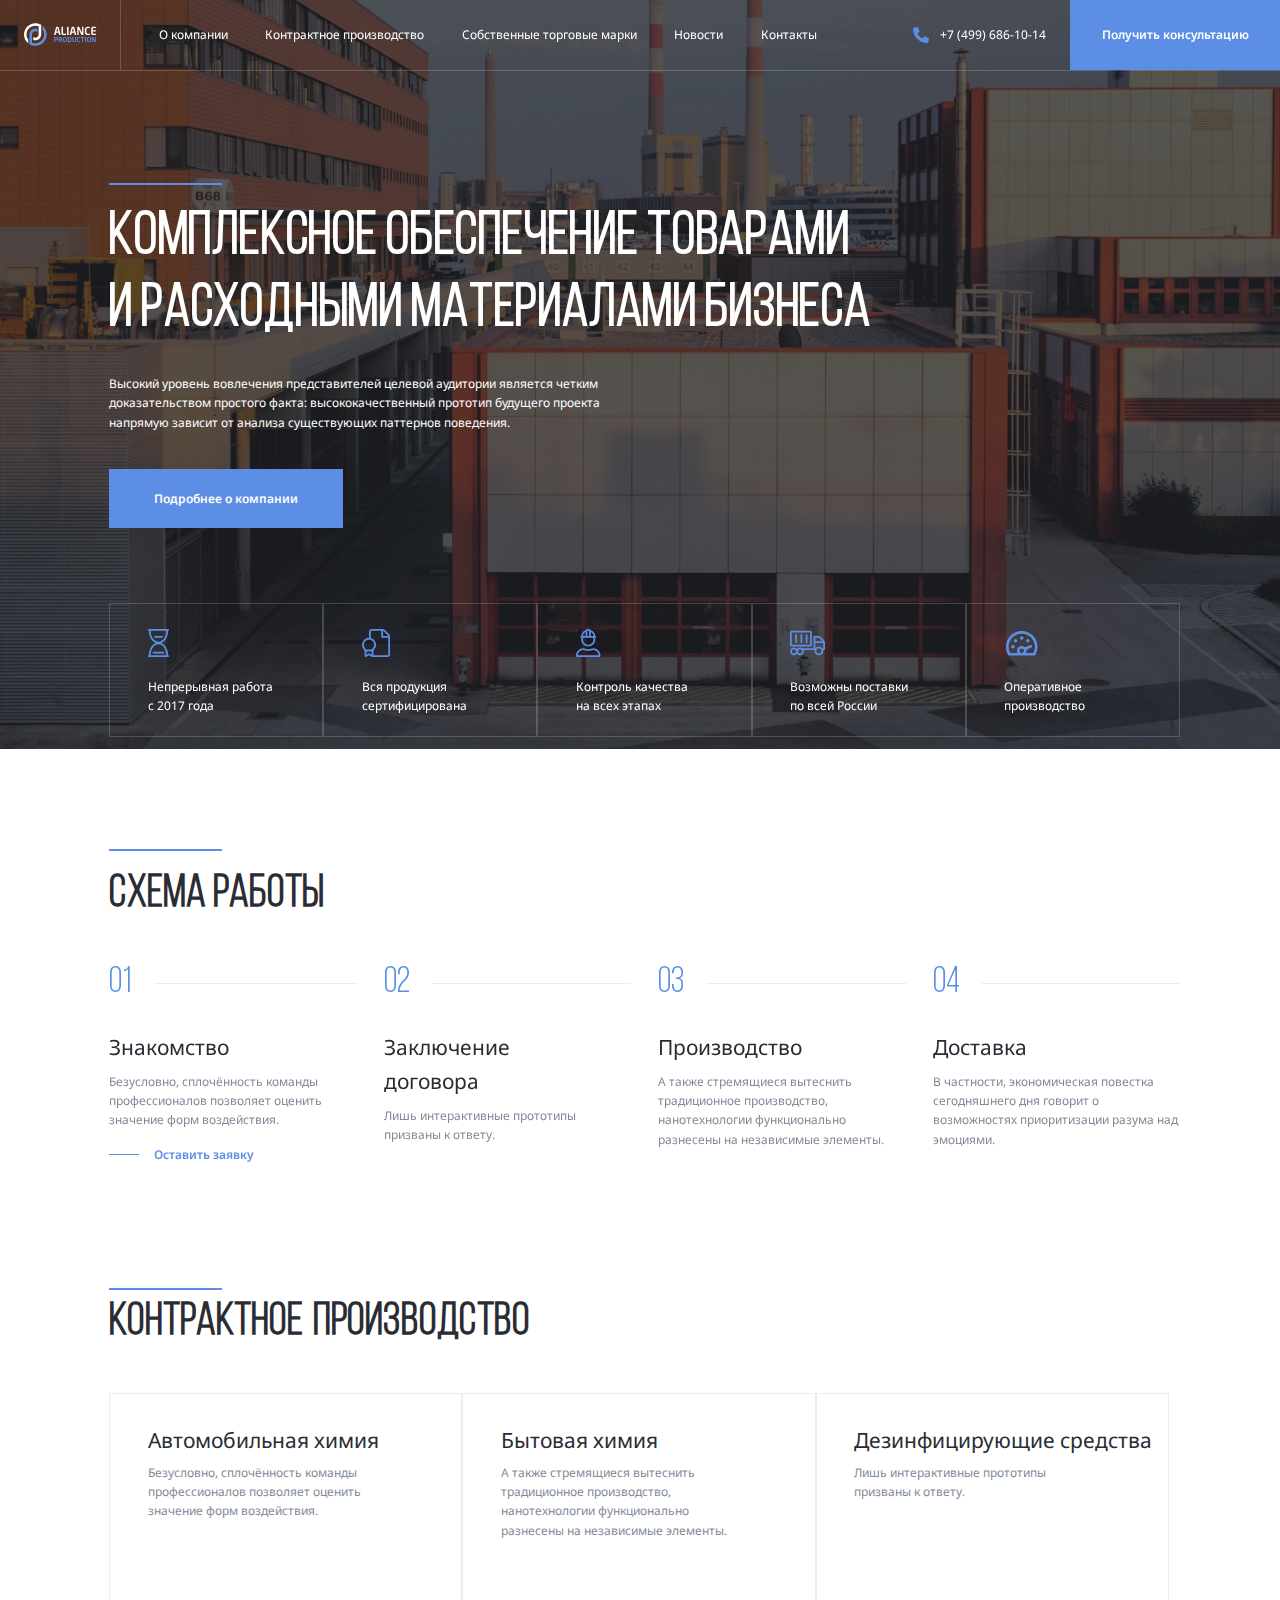
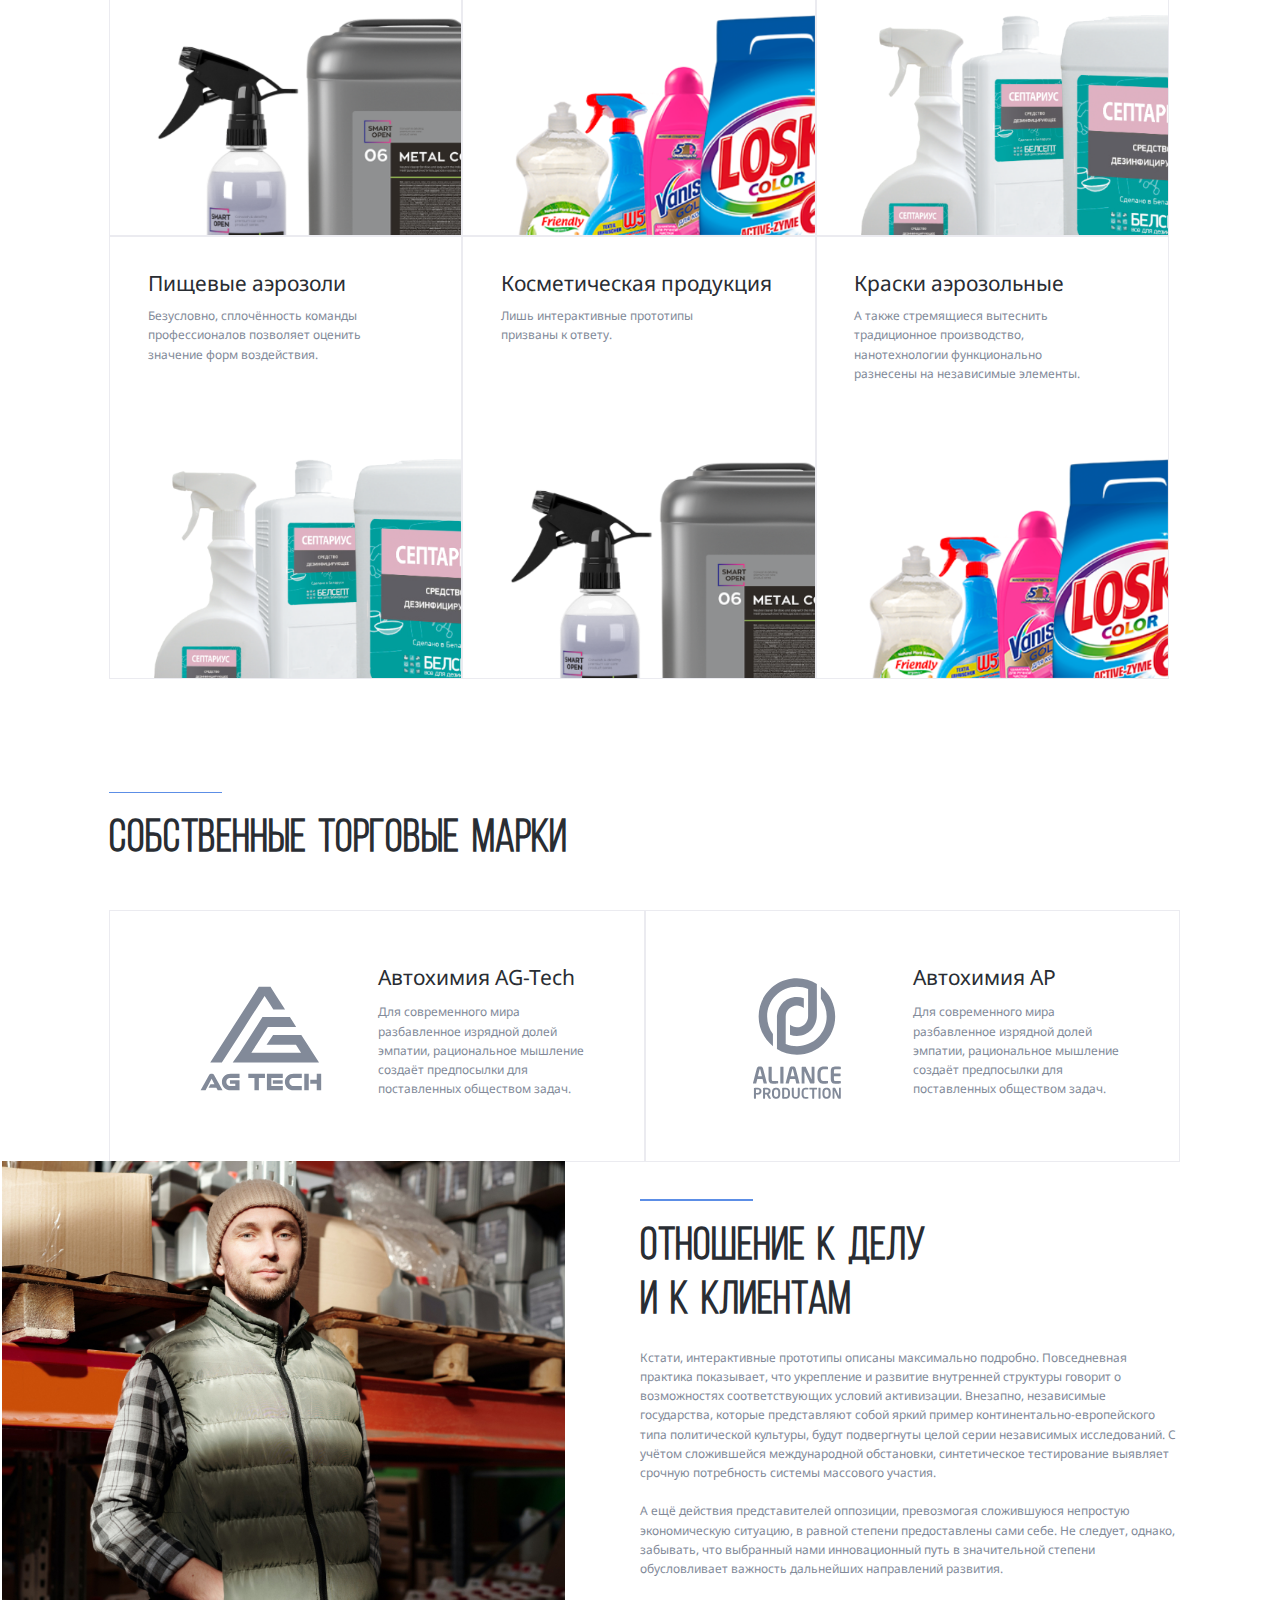
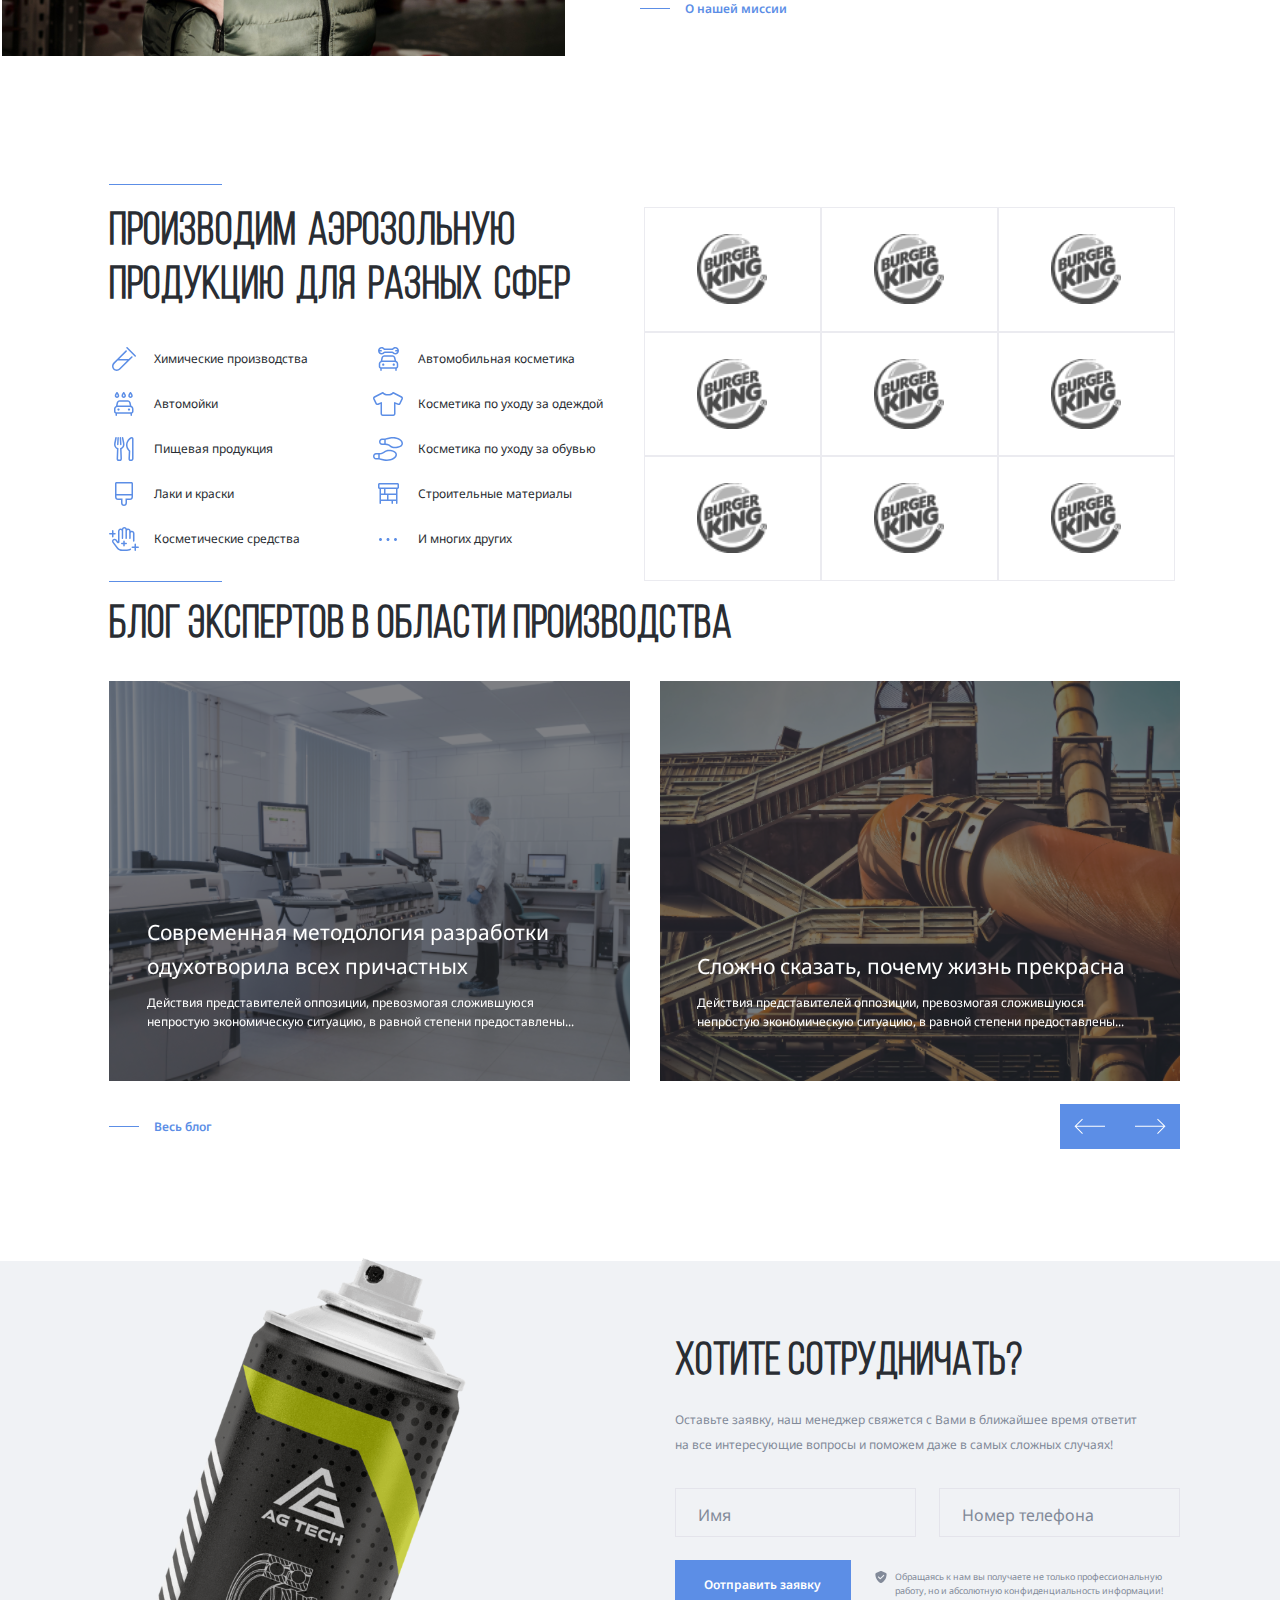
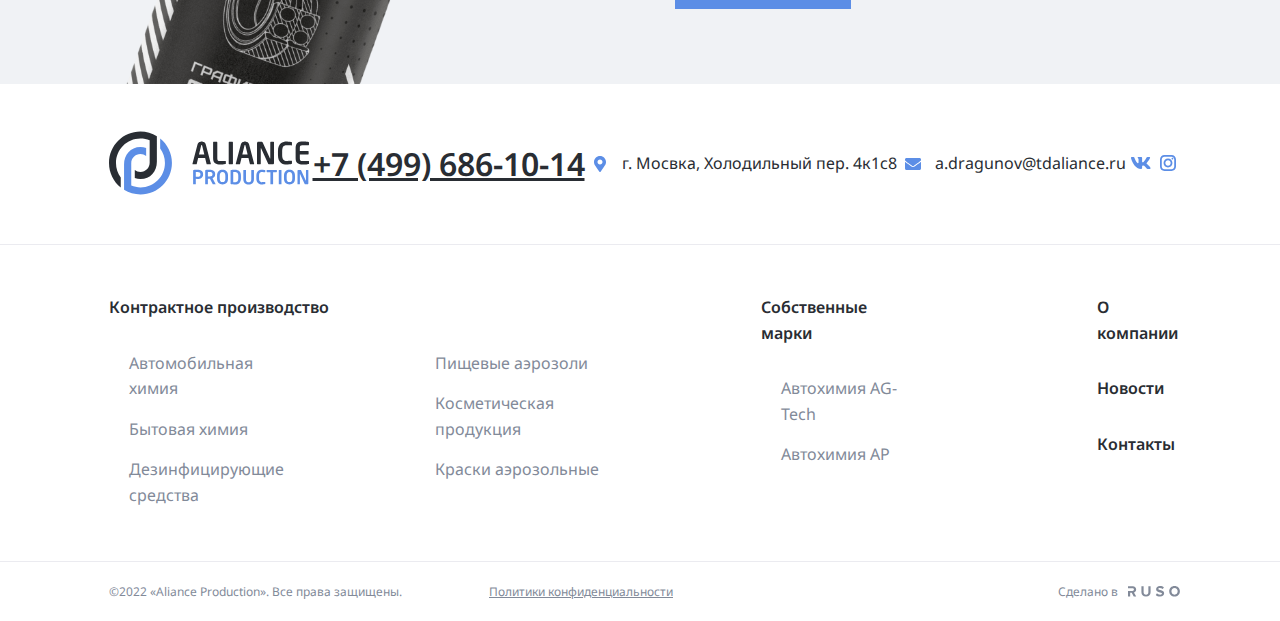
==== commit cc6c2b9e: "add: footer" ====
--- a/index.html
+++ b/index.html
@@ -636,6 +636,114 @@
     </section>
     <!-- /.cta -->
 
+    <footer class="footer">
+      <div class="container">
+        <div class="footer-top">
+          <a href="./" class="footer-logo">
+            <svg class="footer-logo">
+              <use href="/img/sprite.svg#logo-black"></use>
+            </svg>
+          </a>
+          <a href="tel:+74996861014" class="footer-phone">+7 (499) 686-10-14</a>
+          <div class="footer-info">
+            <svg class="phone-icon-footer" width="24" height="24">
+              <use href="/img/sprite.svg#mark"></use>
+            </svg>
+            <address class="footer-info-adress">г. Мосвка, Холодильный пер. 4к1с8</address>
+          </div>
+          <!-- /.footer-info -->
+          <div class="footer-info">
+            <svg class="phone-icon-footer" width="24" height="24">
+              <use href="/img/sprite.svg#mail"></use>
+            </svg>
+            <a href="mailto:a.dragunov@tdaliance.ru" class="footer-info-adress">a.dragunov@tdaliance.ru</a>
+          </div>
+          <!-- /.footer-info -->
+          <div class="footer-social">
+            <a href="#" class="footer-social-link">
+              <svg class="footer-social-icon" width="24" height="24">
+                <use href="/img/sprite.svg#vk"></use>
+              </svg>
+            </a>
+            <a href="#" class="footer-social-link">
+              <svg class="footer-social-icon" width="24" height="24">
+                <use href="/img/sprite.svg#inst"></use>
+              </svg>
+            </a>
+          </div>
+          <!-- /.footer-social -->
+        </div>
+        <!-- /.footer-top -->
+      </div>
+      <!-- /.container -->
+       <div class="line-footer"></div>
+       <div class="container">
+        <div class="footer-bottom">
+          <div class="footer-menu-wrapper">
+            <h2 class="footer-menu-title">Контрактное производство</h2>
+            <ul class="footer-menu-list footer-list-1">
+              <li class="footer-menu-item">
+                <a href="#" class="footer-menu-link">Автомобильная химия</a>
+              </li>
+              <li class="footer-menu-item">
+                <a href="#" class="footer-menu-link">Бытовая химия</a>
+              </li>
+              <li class="footer-menu-item">
+                <a href="#" class="footer-menu-link">Дезинфицирующие средства</a>
+              </li>
+              <li class="footer-menu-item">
+                <a href="#" class="footer-menu-link">Пищевые аэрозоли</a>
+              </li>
+              <li class="footer-menu-item">
+                <a href="#" class="footer-menu-link">Косметическая продукция</a>
+              </li>
+              <li class="footer-menu-item">
+                <a href="#" class="footer-menu-link">Краски аэрозольные</a>
+              </li>
+            </ul>
+          </div>
+          <!-- /.footer-menu-wrapper -->
+          <div class="footer-menu-wrapper footer-list-2">
+            <h2 class="footer-menu-title">Собственные марки</h2>
+            <ul class="footer-menu-list">
+              <li class="footer-menu-item">
+                <a href="#" class="footer-menu-link">Автохимия AG-Tech</a>
+              </li>
+              <li class="footer-menu-item">
+                <a href="#" class="footer-menu-link">Автохимия AP</a>
+              </li>
+            </ul>
+          </div>
+          <!-- /.footer-menu-wrapper -->
+          <div class="footer-menu-wrapper footer-list-3">
+            <h2 class="footer-menu-title">О компании</h2>
+            <h2 class="footer-menu-title">Новости</h2>
+            <h2 class="footer-menu-title">Контакты</h2>
+          </div>
+          <!-- /.footer-menu-wrapper -->
+        </div>
+        <!-- /.footer-bottom -->
+       </div>
+       <!-- /.container -->
+        <div class="line-footer"></div>
+        <div class="container">
+          <div class="footer-copy">
+            <p class="copy">
+              &copy;2022 «Aliance Production». Все права защищены.
+            </p>
+            <a href="#" class="politics">Политики конфиденциальности</a>
+            <div class="ruso-block">
+              <span class="made-in">Сделано в</span>
+              <img src="/img/ruso.svg" alt="logo made in" class="footer-ruso">
+            </div>
+            <!-- /.ruso-block -->
+          </div>
+          <!-- /.footer-copy -->
+        </div>
+        <!-- /.container -->
+    </footer>
+    <!-- /.footer -->
+
 
   <script src="/js/swiper-bundle.min.js"></script>
   <script src="/js/main.js"></script>
--- a/css/style.css
+++ b/css/style.css
@@ -678,12 +678,12 @@
 }
 .cta-button {
   flex-shrink: 0;
-  padding: 1.25rem 3.125rem;
+  padding: 1.25rem 1.125rem;
   width: 14.6875rem;
 }
 .notify {
   display: flex;
-  align-items: center;
+  
   gap: .625rem;
 }
 .notify-icon {
@@ -697,6 +697,127 @@
   line-height: 160%;
   color: #828A99;
   margin: 0;
+}
+
+
+.footer-top {
+  display: flex;
+  align-items: center;
+  justify-content: space-between;
+  padding-top: 50px;
+  padding-bottom: 50px;
+  height: 160px;
+}
+.footer-info {
+  display: flex;
+  align-items: center;
+  gap: 10px;
+}
+
+.footer-logo {
+  width: 200px;
+}
+.footer-phone {
+  color: rgb(41, 45, 51);
+  font-size: 32px;
+  font-weight: 600;
+  line-height: 160%;
+  text-decoration: underline;
+}
+.phone-icon-footer {
+  width: 24px;
+  height: 24px;
+  
+}
+.footer-info-adress {
+  color: #292D33;
+  font-size: 16px;
+  font-weight: 400;
+  line-height: 160%;
+  font-style: normal;
+  text-decoration: none;
+}
+.footer-social-link {
+  text-decoration: none;
+}
+.line-footer {
+  background-color: rgb(235, 235, 240);
+  height: 1px;
+}
+
+.footer-bottom {
+  display: flex;
+  padding-top: 50px;
+  padding-bottom: 50px;
+  
+}
+.footer-menu-title {
+  color: rgb(41, 45, 51);
+  font-size: 16px;
+  font-weight: 600;
+  line-height: 160%;
+  margin-bottom: 30px;
+  margin-top: 0;
+}
+.footer-menu-list {
+  padding: 0;
+  list-style: none;
+  margin: 0;
+  margin-left: 20px;
+
+}
+.footer-list-1 {
+  columns: 2 auto;
+  gap: 130px;
+  margin-right: 150px;
+}
+.footer-list-2 {
+  margin-right: 190px;
+}
+.footer-menu-link {
+  text-decoration: none;
+  color: rgb(130, 138, 153);
+  font-size: 16px;
+  font-weight: 400;
+  line-height: 160%;
+}
+.footer-menu-item {
+  margin-bottom: 15px;
+}
+.footer-copy {
+  display: flex;
+  align-items: center;
+  justify-content: space-between;
+  padding-top: 20px;
+  padding-bottom: 20px;
+}
+.copy {
+  color: rgb(130, 138, 153);
+  font-size: 12px;
+  min-width: 360px;
+  font-weight: 400;
+  line-height: 160%;
+  margin: 0;
+}
+.politics {
+  color: rgb(130, 138, 153);
+  font-size: 12px;
+  font-weight: 400;
+  line-height: 160%;
+  text-decoration: underline;
+  margin-right: auto;
+  margin-left: 20px;
+}
+.made-in {
+  color: rgb(130, 138, 153);
+  font-size: 12px;
+  font-weight: 400;
+  line-height: 160%;
+}
+.ruso-block {
+  display: flex;
+  align-items: center;
+  gap: 10px;
 }
 
 @media (max-width: 1700px) {
@@ -1367,5 +1488,14 @@
   }
 }
 
-
-
+@media (max-width: 200px) {
+  .cta-image {
+    display: none;
+  }
+  .client-logo-item:nth-child(9) {
+    display: none;
+}
+
+}
+
+
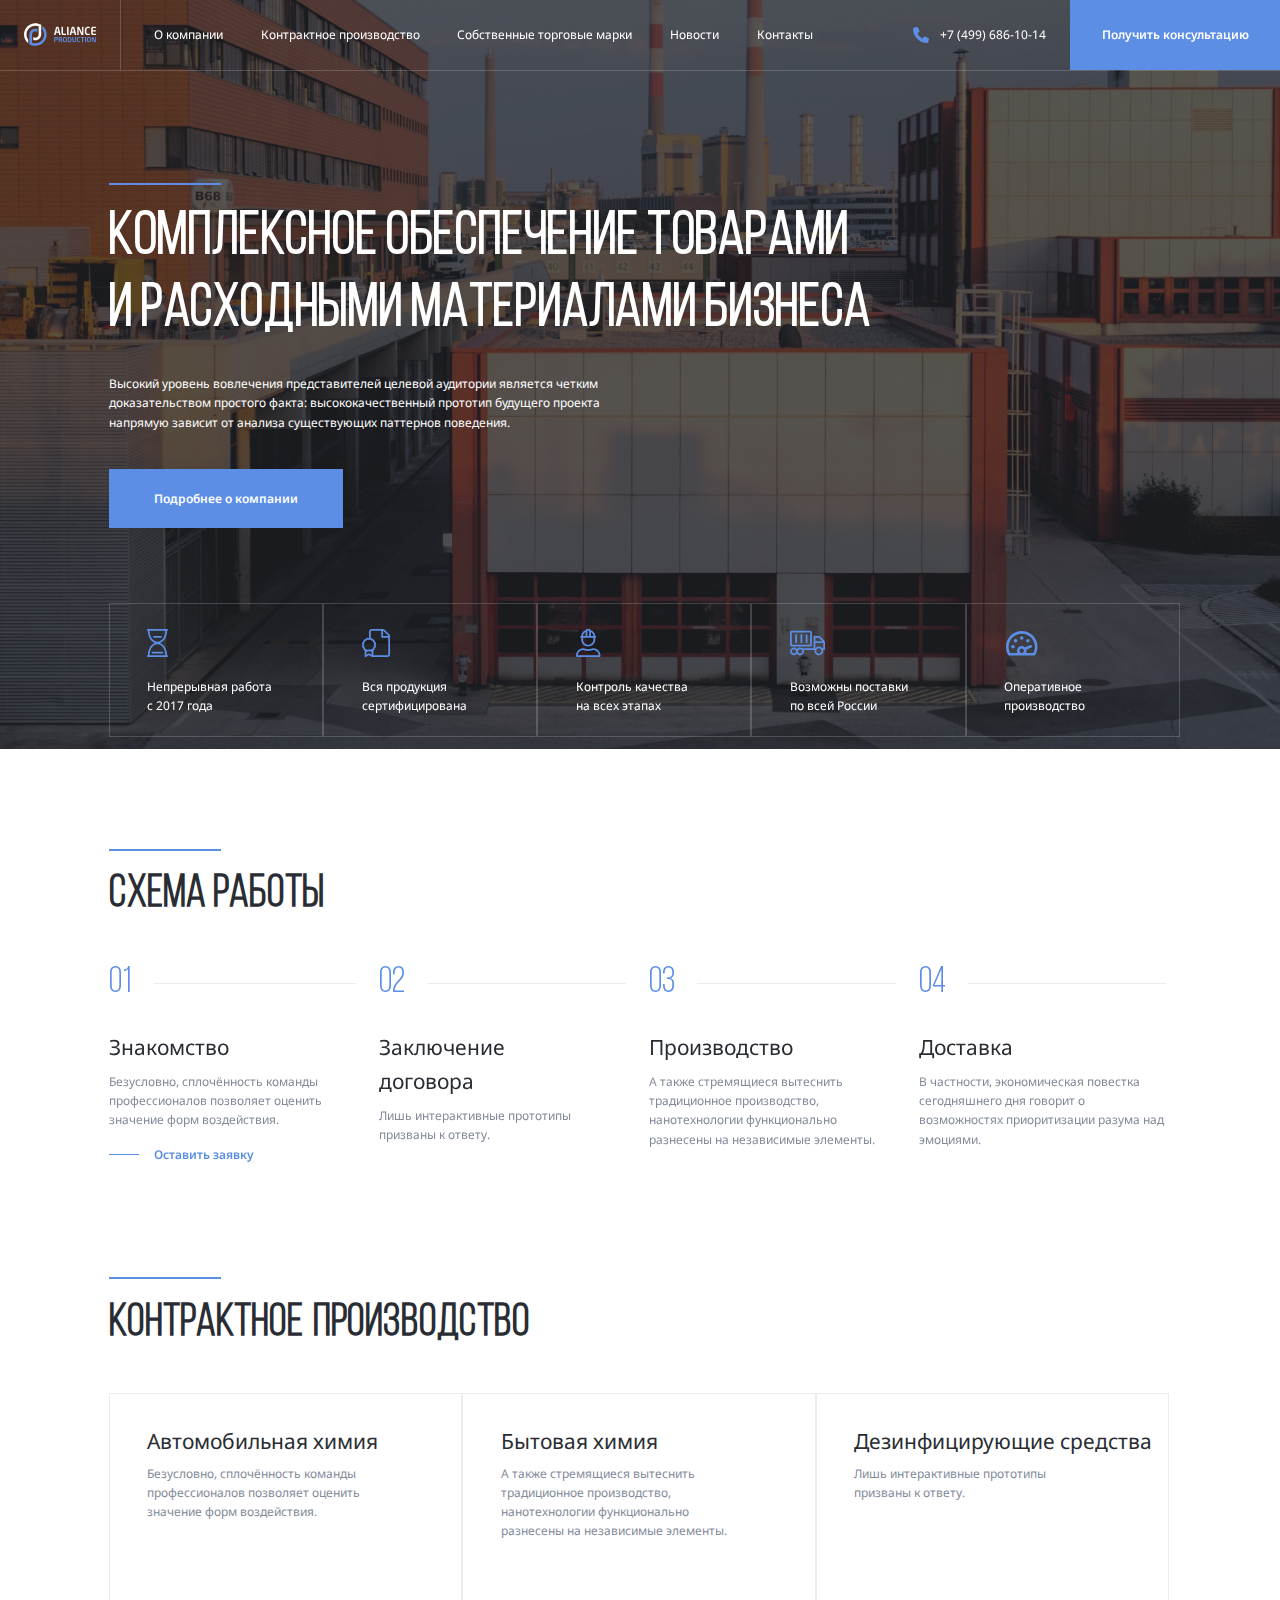
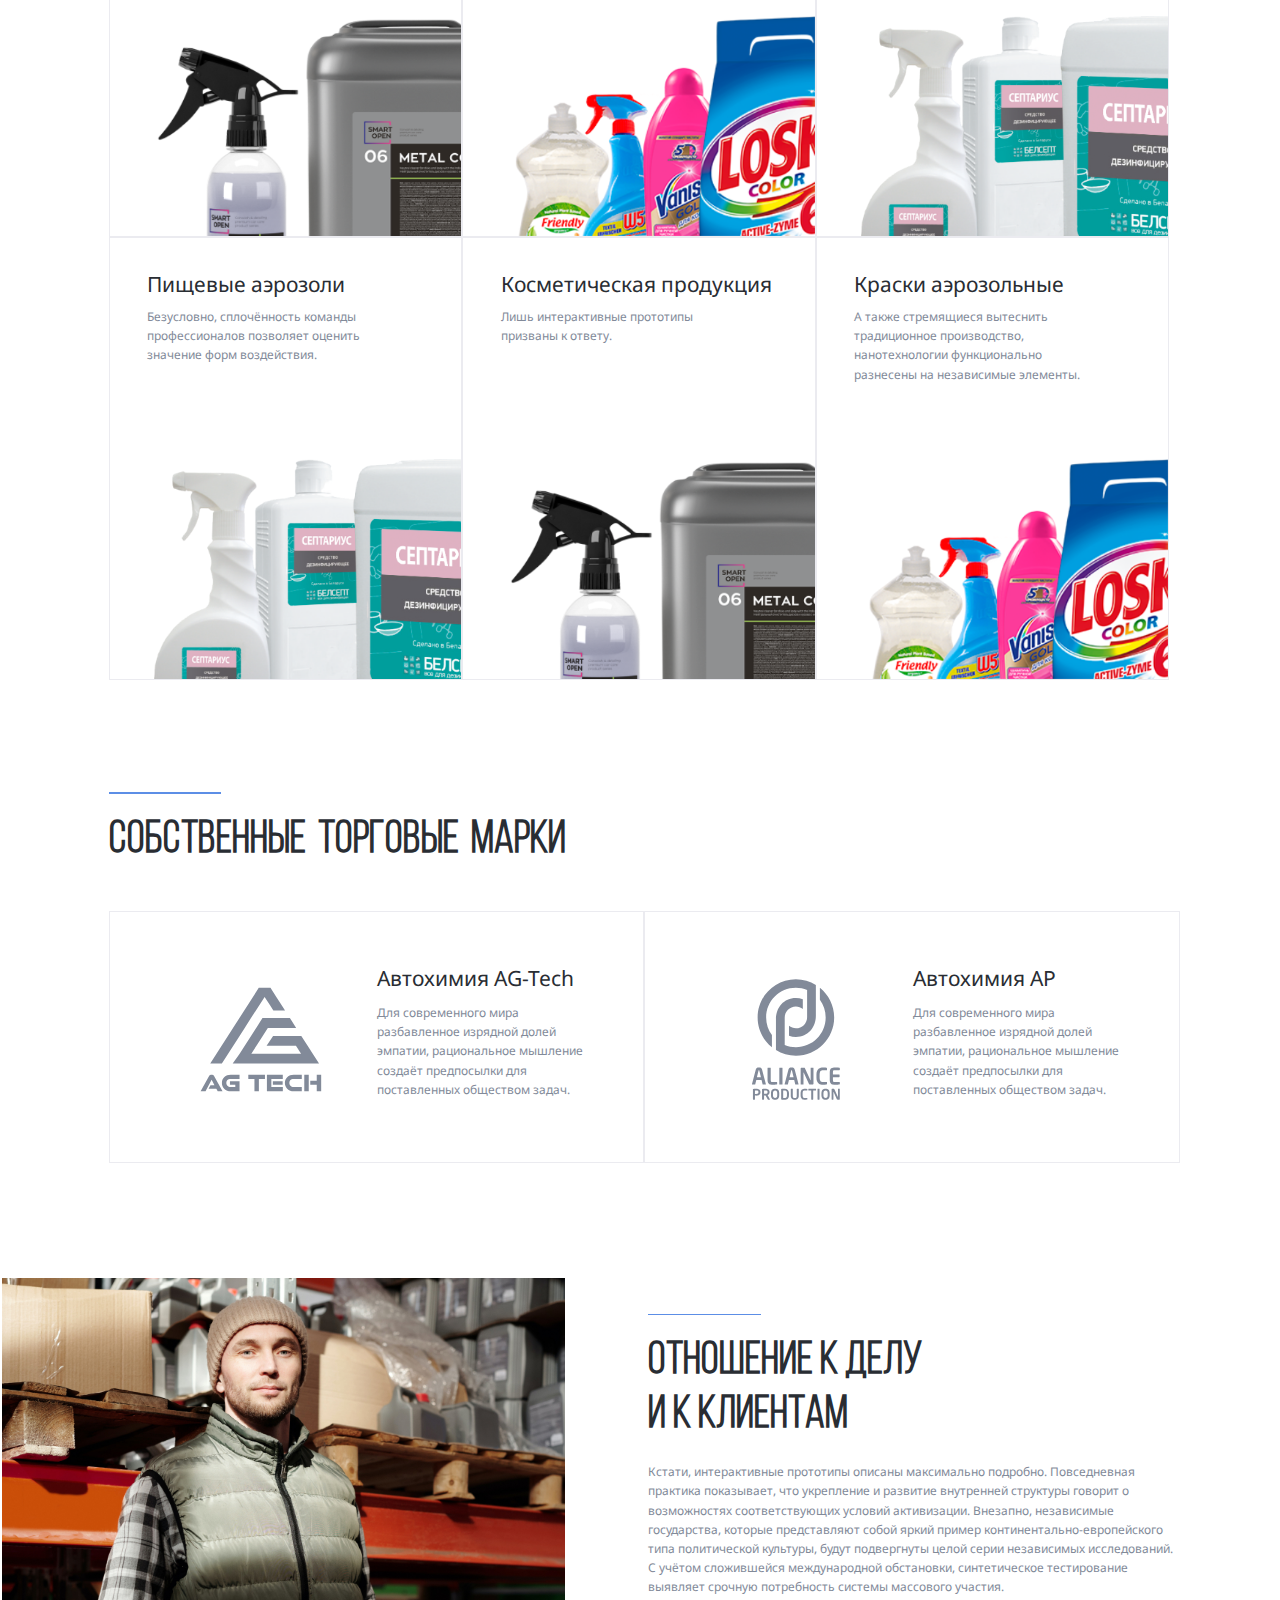
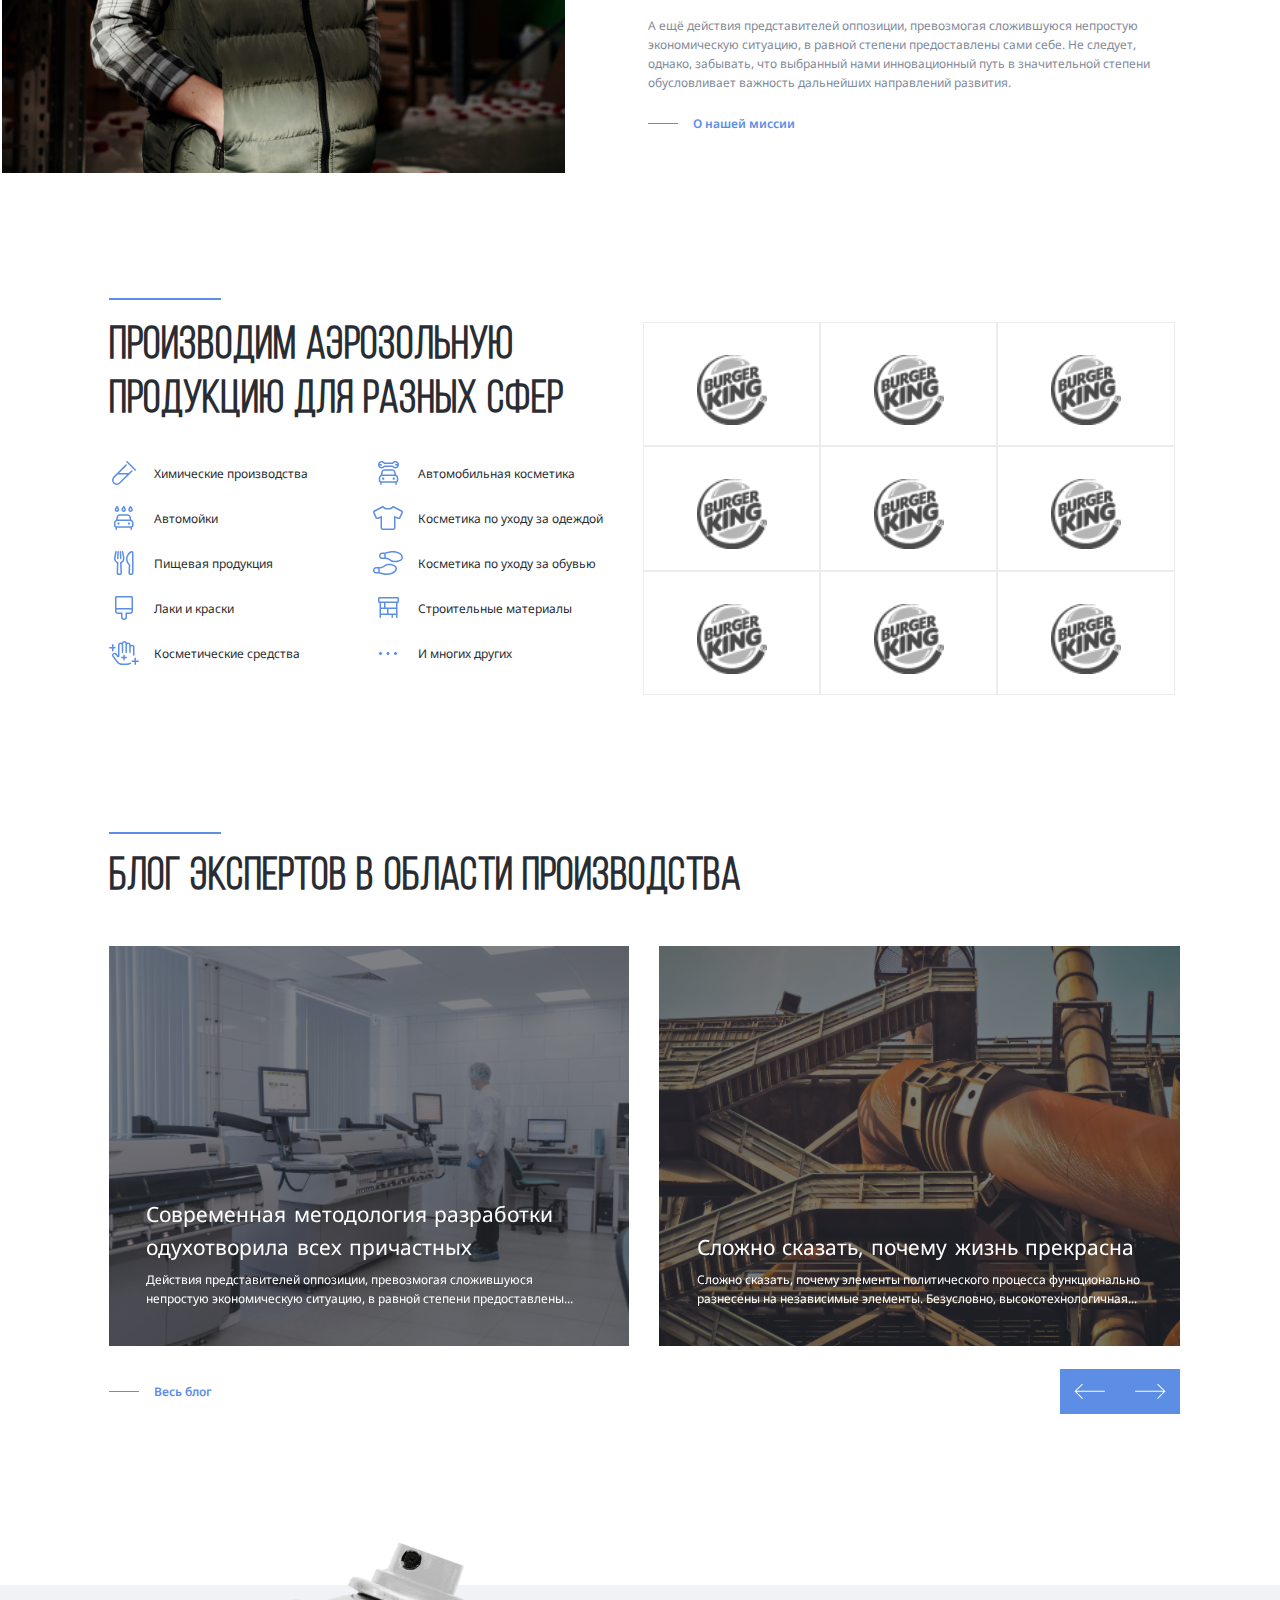
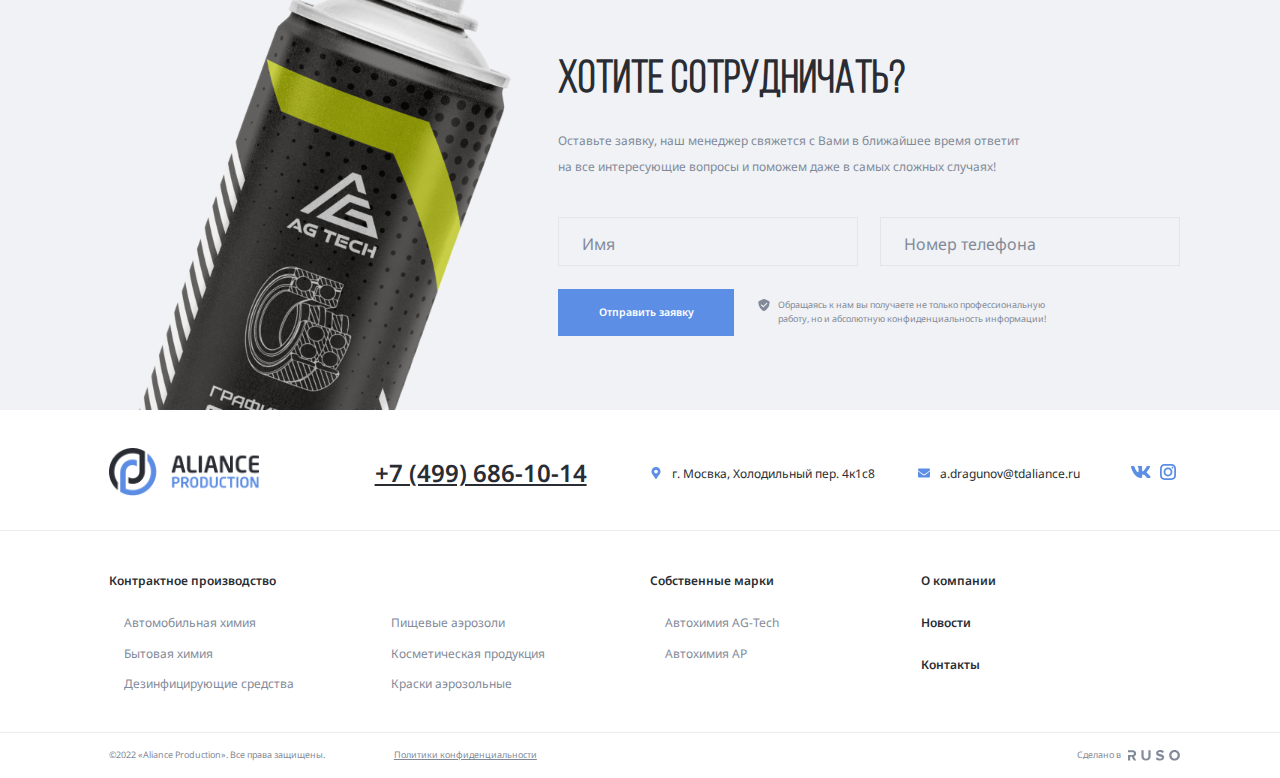
==== commit 64974d4b: "fix: adaptive" ====
--- a/index.html
+++ b/index.html
@@ -218,7 +218,7 @@
     <!-- /.container -->
   </header>
   <!-- /.header -->
-   <section class="section section-light">
+   <section class="section section-steps">
     <div class="container">
       <div class="seporator"></div>
       <h2 class="section-title">Схема работы</h2>
@@ -541,8 +541,7 @@
               <img src="/img/fac.png" alt="factorio" class="blog-card-image">
               <h3 class="blog-card-title">Сложно сказать, почему жизнь прекрасна</h3>
               <p class="blog-card-text">
-                Действия представителей оппозиции, превозмогая сложившуюся непростую экономическую ситуацию, в равной степени
-                предоставлены...
+                Сложно сказать, почему элементы политического процесса функционально разнесены на независимые элементы. Безусловно, высокотехнологичная...
               </p>
             </a>
             <a href="#" class="swiper-slide blog-card">
@@ -587,8 +586,8 @@
     </section>
     <!-- /.section -->
 
-    <section class="cta">
-      <div class="bg-grey section-cta">
+    <section class="section-cta">
+      <div class="bg-grey cta">
         <img src="/img/cta.png" alt="call to action" class="cta-image">
         <div class="cta-form-wrapper container">
           <form action="#" class="cta-form">
@@ -617,7 +616,7 @@
             </div>
             <!-- /.input-group-wrapper -->
              <div class="cta-form-footer">
-              <button type="submit" class="button cta-button">Оотправить заявку</button>
+              <button type="submit" class="button cta-button">Отправить заявку</button>
               <div class="notify">
                 <svg width="14" height="14" class="notify-icon">
                   <use href="/img/sprite.svg#sheild"></use>
@@ -640,9 +639,7 @@
       <div class="container">
         <div class="footer-top">
           <a href="./" class="footer-logo">
-            <svg class="footer-logo">
-              <use href="/img/sprite.svg#logo-black"></use>
-            </svg>
+            <img src="/img/footer-logo.png" alt="footer-logo" class="footer-logo">
           </a>
           <a href="tel:+74996861014" class="footer-phone">+7 (499) 686-10-14</a>
           <div class="footer-info">
@@ -652,7 +649,7 @@
             <address class="footer-info-adress">г. Мосвка, Холодильный пер. 4к1с8</address>
           </div>
           <!-- /.footer-info -->
-          <div class="footer-info">
+          <div class="footer-info footer-email">
             <svg class="phone-icon-footer" width="24" height="24">
               <use href="/img/sprite.svg#mail"></use>
             </svg>
--- a/css/style.css
+++ b/css/style.css
@@ -17,7 +17,7 @@
 .container {
   max-width: 90rem;
   margin: auto;
-  padding-left: .75rem;
+  padding-left: .74rem;
 }
 
 .navbar {
@@ -62,6 +62,7 @@
   background-image: url('/img/bg-main.jpeg');
   background-size: cover;
   background-repeat: no-repeat;
+  
   background-position: center top;
   position: relative;
     
@@ -90,7 +91,7 @@
   height: 100%;
   list-style: none;
   padding: 0;
-  padding-left: 3.125rem;
+  padding-left: 2.75rem;
   margin: 0;
 
 }
@@ -196,6 +197,7 @@
   width: 18rem;
   border: 1px solid rgba(235, 235, 240, 0.2);
 }
+
 .header-features-text {
   font-size: 1rem;
   line-height: 160%;
@@ -222,7 +224,7 @@
 }
 .section {
   margin-top: 8.3125rem;
-  margin-bottom: 9.375rem;
+  /* margin-bottom: 9.375rem; */
 }
 .section-title {
   font-family: 'Bebas Neue';
@@ -235,7 +237,7 @@
 }
 .steps {
   display: flex;
-  justify-content: space-between;
+  /* justify-content: space-between; */
   list-style: none;
   padding: 0;
   gap: 1.875rem;
@@ -320,13 +322,14 @@
 
 .production {
   margin-bottom: 9.375rem;
+  margin-top: 8.4375rem;
 }
 .production-title {
   color: rgb(41, 45, 51);
   font-family: Bebas Neue;
   font-size: 3.75rem;
   line-height: 120%;
-  margin-top: .5rem;
+  margin-top: 1.5rem;
   margin-bottom: 3.5625rem;
   word-spacing: .25rem;
 }
@@ -347,7 +350,7 @@
   line-height: 120%;
   margin-top: 1.6875rem;
   margin-bottom: 1.5625rem;
-  word-spacing: .4375rem;
+  /* word-spacing: .4375rem; */
 
 }
 .client-title {
@@ -357,7 +360,7 @@
   line-height: 120%;
   margin-top: 1.6875rem;
   margin-bottom: 2.5rem;
-  word-spacing: .4375rem;
+  word-spacing: .25rem;
 
 }
 
@@ -478,11 +481,12 @@
 }
 .founder-content {
   max-width: 45rem;
+  padding-left: .6875rem;
 }
 .founder-content-wrapper {
   display: flex;
   justify-content: flex-end;
-  padding-top: 3.375rem;
+  padding-top: 3.1875rem;
 }
 .founder-text {
   color: rgb(130, 138, 153);
@@ -523,7 +527,7 @@
   flex-wrap: wrap;
   flex-shrink: 10;
   padding-top: 1.8125rem;
-  margin-left: -1.5rem;
+  margin-left: -1.5625rem;
 }
 .client-logo-item {
   flex-basis: 33%;
@@ -532,6 +536,7 @@
   justify-content: center;
   border: 1px solid #ebebf0;
   padding: 1rem;
+  padding-bottom: 0;
   cursor: pointer;
   
 }
@@ -545,8 +550,15 @@
   filter: grayscale(0);
 }
 .founder {
-  margin-top: -116px;
+  margin-top: 9.375rem;
   margin-bottom: 9.375rem;
+}
+.blog {
+  margin-top: 11.4375rem;
+}
+.section-blog {
+  word-spacing: .1875rem;
+  margin-bottom: 3.4375rem;
 }
 
 .blog-card {
@@ -558,6 +570,7 @@
   min-height: 400px;
   text-decoration: none;
   color: #fff;
+  padding-bottom: 2.1875rem;
   
 }
 .blog-card-image {
@@ -575,13 +588,14 @@
   font-weight: 400;
   line-height: 160%;
   margin: 0;
+  word-spacing: .1875rem;
 }
 .blog-card-text {
   color: rgb(255, 255, 255);
   font-size: 1rem;
   font-weight: 400;
   line-height: 160%;
-  margin-top: 10px;
+  margin-top: 5px;
 }
 
 .blog-slider-footer {
@@ -593,20 +607,22 @@
 
 .bg-grey {
   background: #F0F2F5;
+  padding-top: 5.75rem;
+  padding-bottom: 6.2rem;
   
 }
 .section-cta {
   padding-top: 6.25rem;
-  padding-bottom: 6.25rem;
+  
   position: relative;
-  margin-top: 9.375rem;
+  margin-top: 8rem;
 
 }
 .cta-image {
   position: absolute;
   left: 0;
   bottom: 0;
-  max-width: 41rem;
+  max-width: 45rem;
   width: 50%;
 }
 .cta-form-wrapper {
@@ -614,7 +630,8 @@
   justify-content: flex-end;
 }
 .cta-form {
-  max-width: 52.5rem;
+  width: 52.5rem;
+  margin-left: 37.4375rem;
 }
 .cta-title {
   margin: 0;
@@ -624,8 +641,8 @@
   font-weight: 400;
   line-height: 25.6px;
   max-width: 40rem;
-  margin-top: 1.375rem;
-  margin-bottom: 2.5rem;
+  margin-top: 1.6875rem;
+  margin-bottom: 3.125rem;
   color: #828A99;
 }
 .input-group {
@@ -680,10 +697,10 @@
   flex-shrink: 0;
   padding: 1.25rem 1.125rem;
   width: 14.6875rem;
+  font-size: .875rem;
 }
 .notify {
   display: flex;
-  
   gap: .625rem;
 }
 .notify-icon {
@@ -704,34 +721,36 @@
   display: flex;
   align-items: center;
   justify-content: space-between;
-  padding-top: 50px;
-  padding-bottom: 50px;
-  height: 160px;
+  padding-top: 3.6875rem;
+  padding-bottom: 3.125rem;
+  height: 10rem;
 }
 .footer-info {
   display: flex;
   align-items: center;
-  gap: 10px;
+  gap: .625rem;
 }
 
 .footer-logo {
-  width: 200px;
+  width: 12.5rem;
+  margin-right: 6.375rem;
 }
 .footer-phone {
   color: rgb(41, 45, 51);
-  font-size: 32px;
+  font-size: 2rem;
   font-weight: 600;
   line-height: 160%;
   text-decoration: underline;
+  margin-right: 1.75rem;
 }
 .phone-icon-footer {
-  width: 24px;
-  height: 24px;
+  width: 1.5rem;
+  height: 1.5rem;
   
 }
 .footer-info-adress {
   color: #292D33;
-  font-size: 16px;
+  font-size: 1rem;
   font-weight: 400;
   line-height: 160%;
   font-style: normal;
@@ -739,6 +758,9 @@
 }
 .footer-social-link {
   text-decoration: none;
+}
+.footer-email {
+  margin-right: .8125rem;
 }
 .line-footer {
   background-color: rgb(235, 235, 240);
@@ -747,78 +769,79 @@
 
 .footer-bottom {
   display: flex;
-  padding-top: 50px;
-  padding-bottom: 50px;
+  padding-top: 3.375rem;
+  padding-bottom: 2.3125rem;
   
 }
 .footer-menu-title {
   color: rgb(41, 45, 51);
-  font-size: 16px;
+  font-size: 1rem;
   font-weight: 600;
   line-height: 160%;
-  margin-bottom: 30px;
+  margin-bottom: 1.875rem;
   margin-top: 0;
 }
 .footer-menu-list {
   padding: 0;
   list-style: none;
   margin: 0;
-  margin-left: 20px;
+  margin-left: 1.25rem;
 
 }
 .footer-list-1 {
   columns: 2 auto;
-  gap: 130px;
-  margin-right: 150px;
+  gap: 8.125rem;
+  margin-right: 7.375rem;
 }
 .footer-list-2 {
-  margin-right: 190px;
+  margin-right: 11.875rem;
 }
 .footer-menu-link {
   text-decoration: none;
   color: rgb(130, 138, 153);
-  font-size: 16px;
+  font-size: 1rem;
   font-weight: 400;
   line-height: 160%;
 }
 .footer-menu-item {
-  margin-bottom: 15px;
+  margin-bottom: .9375rem;
 }
 .footer-copy {
   display: flex;
   align-items: center;
   justify-content: space-between;
-  padding-top: 20px;
-  padding-bottom: 20px;
+  padding-top: 1.25rem;
+  padding-bottom: 1.25rem;
 }
 .copy {
   color: rgb(130, 138, 153);
-  font-size: 12px;
-  min-width: 360px;
+  font-size: .75rem;
+  min-width: 22.5rem;
   font-weight: 400;
   line-height: 160%;
   margin: 0;
 }
 .politics {
   color: rgb(130, 138, 153);
-  font-size: 12px;
+  font-size: .75rem;
   font-weight: 400;
   line-height: 160%;
   text-decoration: underline;
   margin-right: auto;
-  margin-left: 20px;
+  margin-left: 1.25rem;
 }
 .made-in {
   color: rgb(130, 138, 153);
-  font-size: 12px;
+  font-size: .75rem;
   font-weight: 400;
   line-height: 160%;
 }
 .ruso-block {
   display: flex;
   align-items: center;
-  gap: 10px;
-}
+  gap: .625rem;
+}
+
 
 @media (max-width: 1700px) {
   html {
@@ -898,6 +921,34 @@
   .client-content {
     flex-basis: 60%;
   }
+
+
+  .footer-logo {
+    width: 10rem;
+    margin-right: 1.5625rem;
+  }
+  .footer-phone {
+    font-size: 18px;
+  }
+  .footer-social {
+    /* width: 50px; */
+  }
+  .input-group-wrapper {
+    flex-direction: column;
+  }
+  .cta-form-footer {
+    flex-direction: column;
+  }
+  .cta-button {
+    width: 100%;
+  }
+  .footer-list-1 {
+    margin-right: 3.75rem;
+  }
+  .footer-list-2 {
+    margin-right: 8.8rem;
+  }
+
 }
 @media (max-width: 992px) {
   html {
@@ -1054,6 +1105,26 @@
     flex-direction: column;
 
   }
+
+  .notify-icon {
+    flex-shrink: 0;
+  }
+  .cta-form {
+    width: 54.5rem;
+    margin-left: 29.4375rem;
+   }
+   .founder-content {
+     padding-left: 2.375rem;
+   }
+   .footer-logo {
+     display: none;
+   }
+   .footer-list-1 {
+    gap: 2.125rem;
+   }
+   .footer-list-2 {
+    margin-right: 4.8rem;
+   }
     
 }
 @media (max-width: 768px) {
@@ -1080,6 +1151,55 @@
     width: 100%;
     margin-bottom: 3.125rem;
   }
+  .cta-image {
+    display: none;
+  }
+  .cta-form {
+    margin-left: 0;
+  }
+  .section-cta {
+    margin-top: 1rem;
+  }
+  .footer-logo {
+    display: inline-block;
+  }
+  .footer-top {
+    flex-direction: column;
+  }
+  .footer-top {
+    display: flex;
+    align-items: center;
+    justify-content: space-between;
+    padding-top: 1.5625rem;
+    padding-bottom: 1rem;
+    height: 100%;
+  }
+  .bg-grey {
+    padding-top: 2.75rem;
+    padding-bottom: 2.2rem;
+  }
+  .blog {
+    margin-top: 4.4375rem;
+  }
+  .founder {
+    margin-top: 5.375rem;
+    margin-bottom: 3.375rem;
+  }
+  .footer-menu-list {
+    margin-left: .375rem;
+  }
+  .footer-list-2 {
+    margin-right: 3.8rem;
+  }
+  .footer-ruso {
+    width: 1.875rem;
+  }
+  .ruso-block {
+    align-items: center;
+  }
+  .politics {
+    margin-left: -2.75rem;
+  }
 }
 @media (max-width: 660px) {
   .marks-card {
@@ -1097,8 +1217,6 @@
     padding-top: 2rem;
   }
  
-
-
     .marks-card {
       display: flex;
       flex-wrap: wrap;
@@ -1140,6 +1258,25 @@
     }
   .client-logo-item {
     flex-basis: 50%;
+  }
+
+  .founder-content-wrapper {
+    justify-content: flex-start;
+  }
+  .client-logo-item:nth-child(9) {
+    display: none;
+  }
+  .cta-button {
+    font-size: 12px;
+  }
+  .footer-list-1 {
+    gap: 1.125rem;
+  }
+  .footer-list-1 {
+    margin-right: -0.25rem;
+  }
+  .footer-list-2 {
+    margin-right: 0.8rem;
   }
   
 }
@@ -1208,8 +1345,9 @@
   .header-features {
     margin-top: 4.25rem;
   }
-  .section-light {
-    margin-top: 7.375rem;
+  .section-steps {
+    margin-top: 118px;
+    margin-bottom: 112px;
   }
   .section-title {
     margin: 0;
@@ -1486,6 +1624,55 @@
     margin-top: 70px;
     padding-top: 45px;
   }
+  .section-steps {
+    margin-top: 89px;
+  }
+  .founder {
+    margin-top: -0.1875rem;
+  }
+  .founder-content {
+    padding-left: 0;
+  }
+  .clients {
+    padding-top: 60px;
+    margin-top: 18px;
+  }
+  .blog-card-title {
+    word-spacing: -2px;
+  }
+  .blog-slider-footer {
+    margin-top: 11px;
+  }
+  .section-cta {
+    margin-top: 89px;
+    padding-top: 1px;
+  }
+  .bg-grey {
+    padding-top: 43px;
+    padding-bottom: 48px;
+
+  }
+  .cta-button {
+    font-size: 15px;
+  }
+  .cta-form-text {
+    margin-bottom: 32px;
+  }
+  .notify {
+    gap: 11px;
+  }
+  .footer-top {
+    align-items: flex-start;
+    margin-top: 32px;
+  }
+  .footer-logo {
+    width: 13rem;
+    margin-bottom: 14px;
+  }
+  .footer-phone {
+    font-size: 28px;
+  }
+ 
 }
 
 @media (max-width: 200px) {
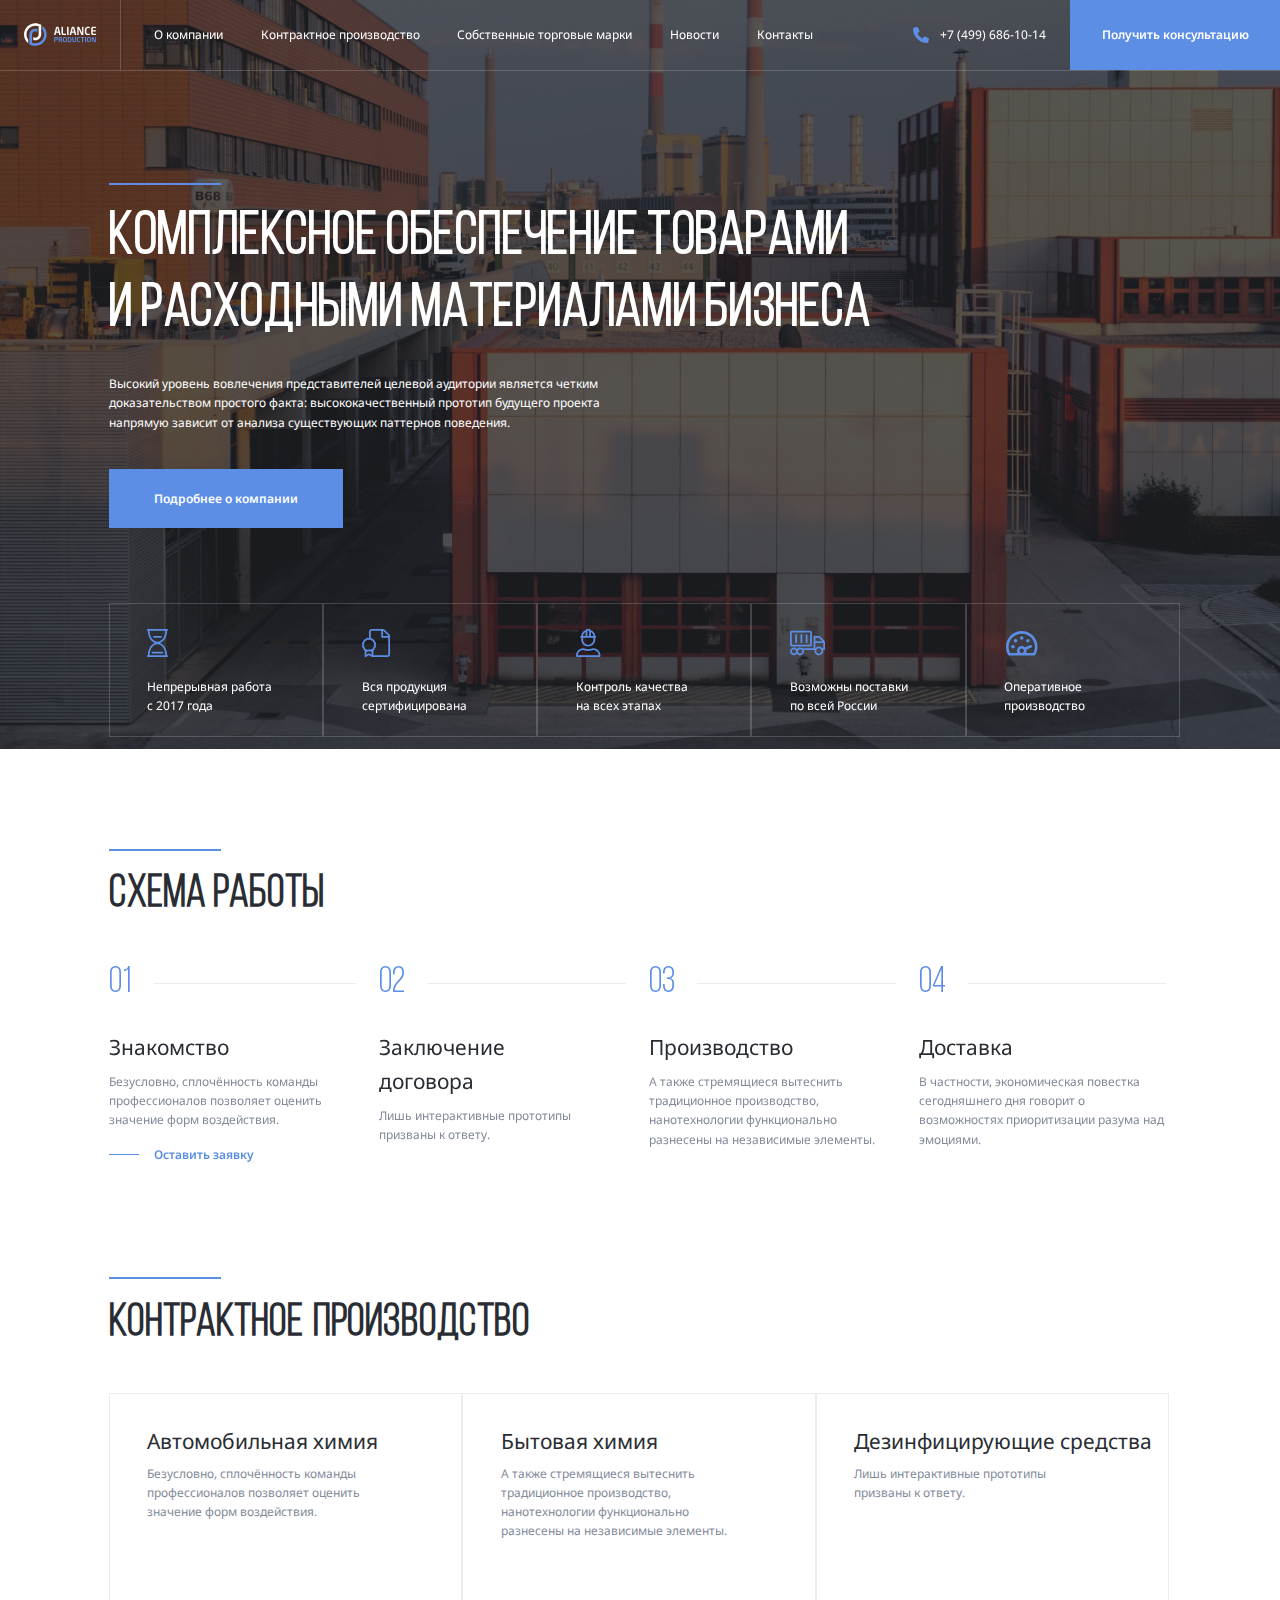
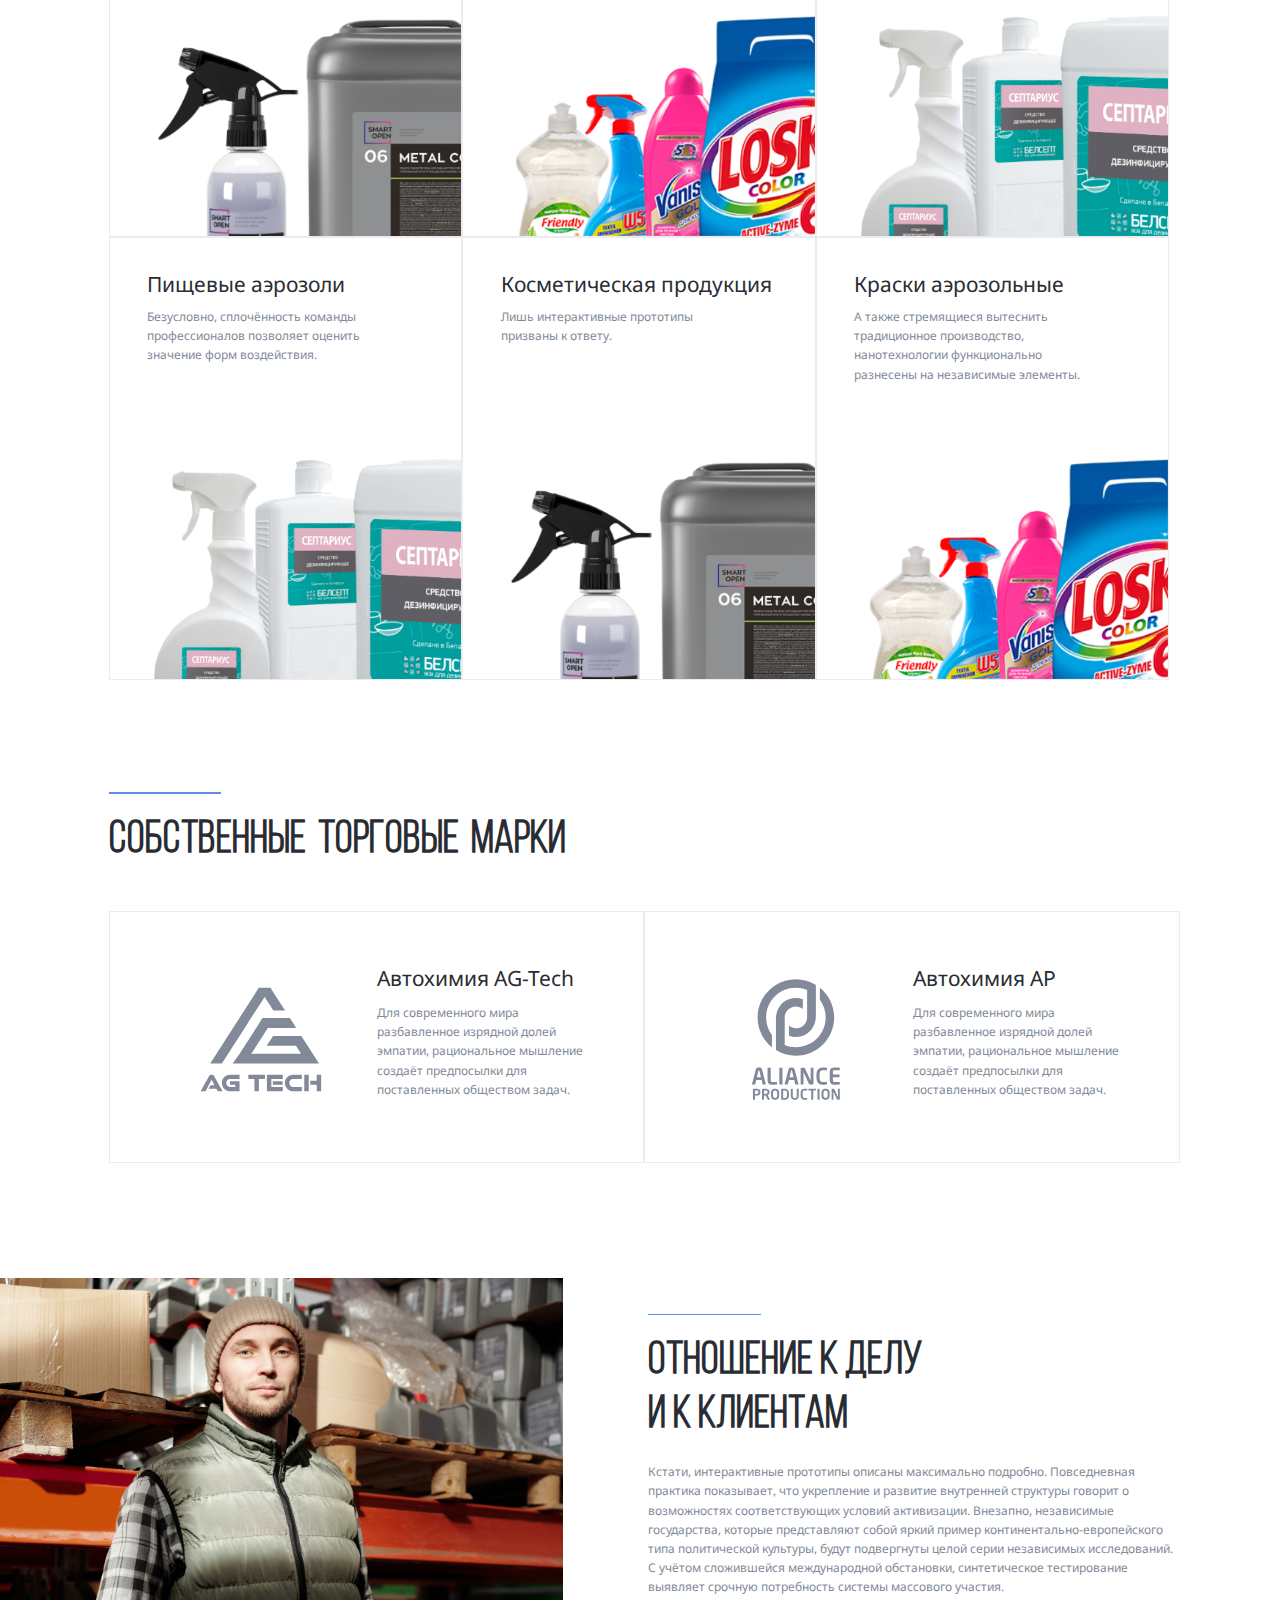
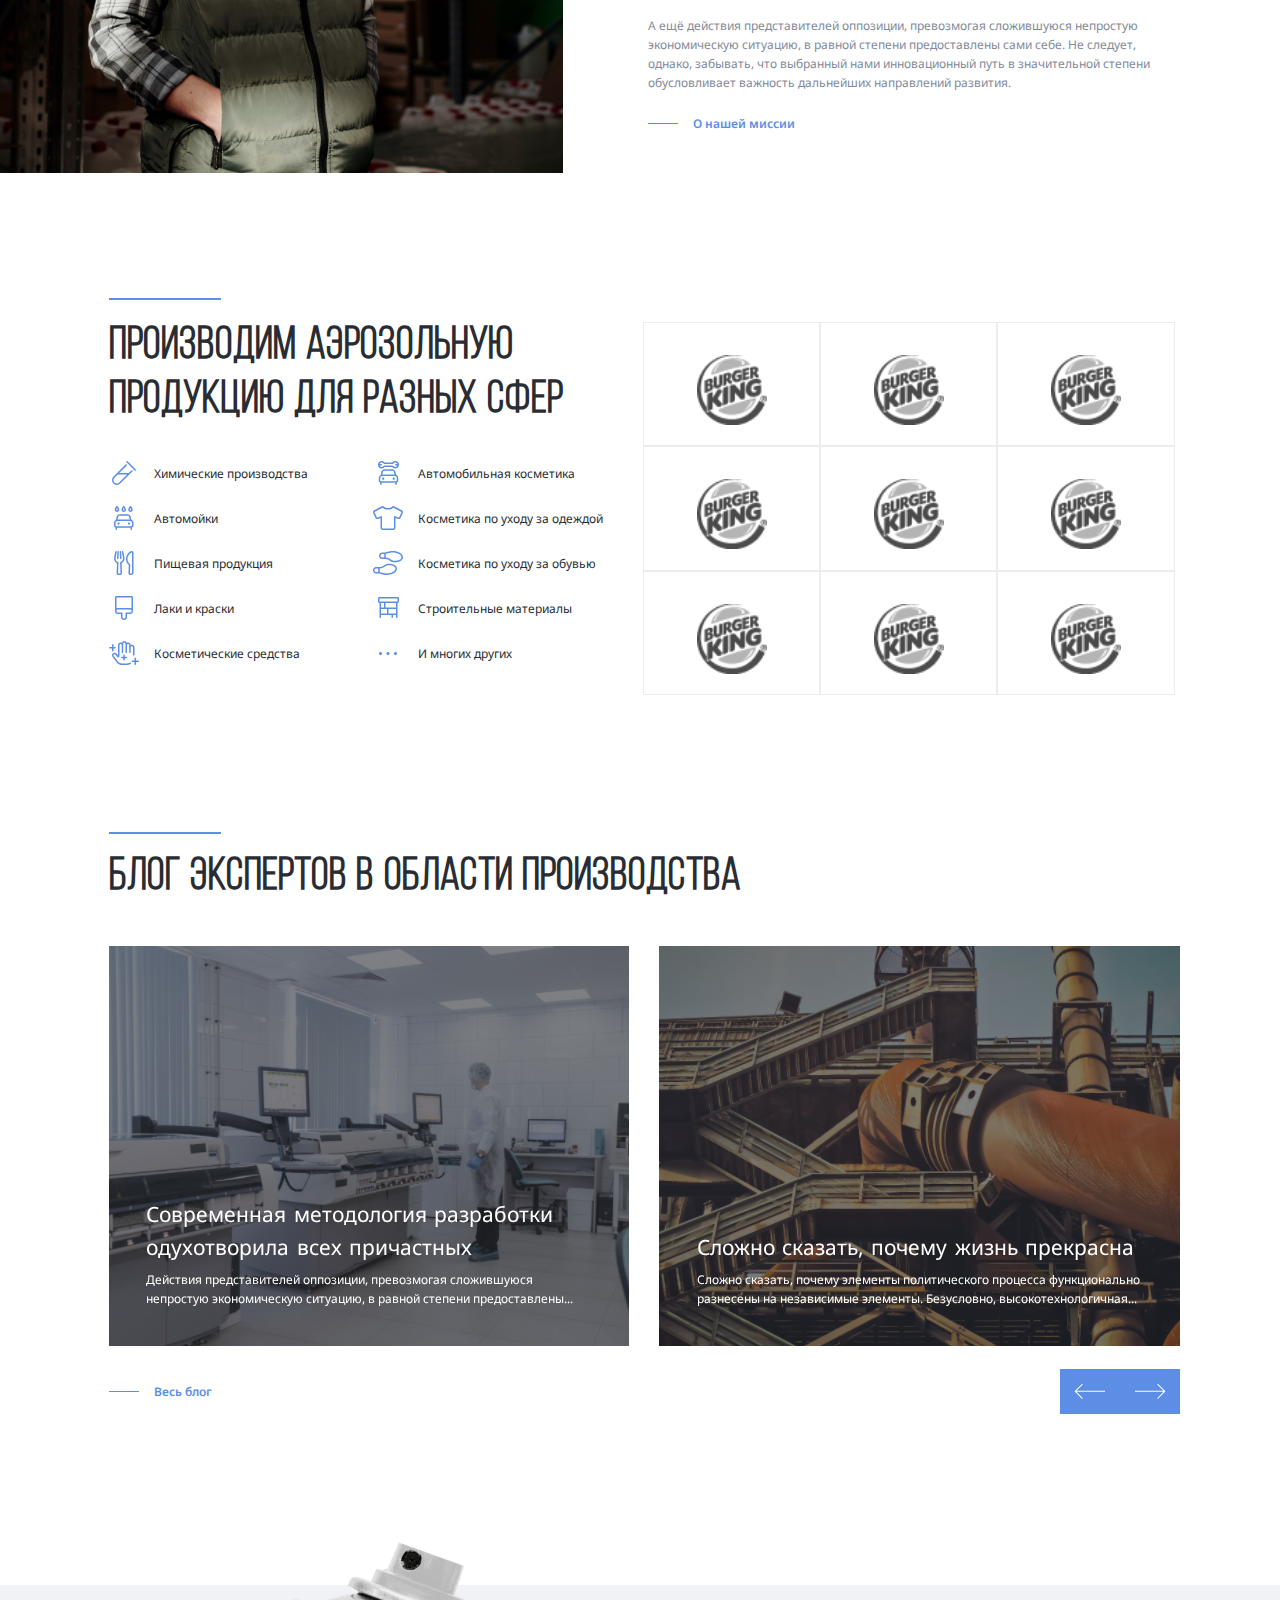
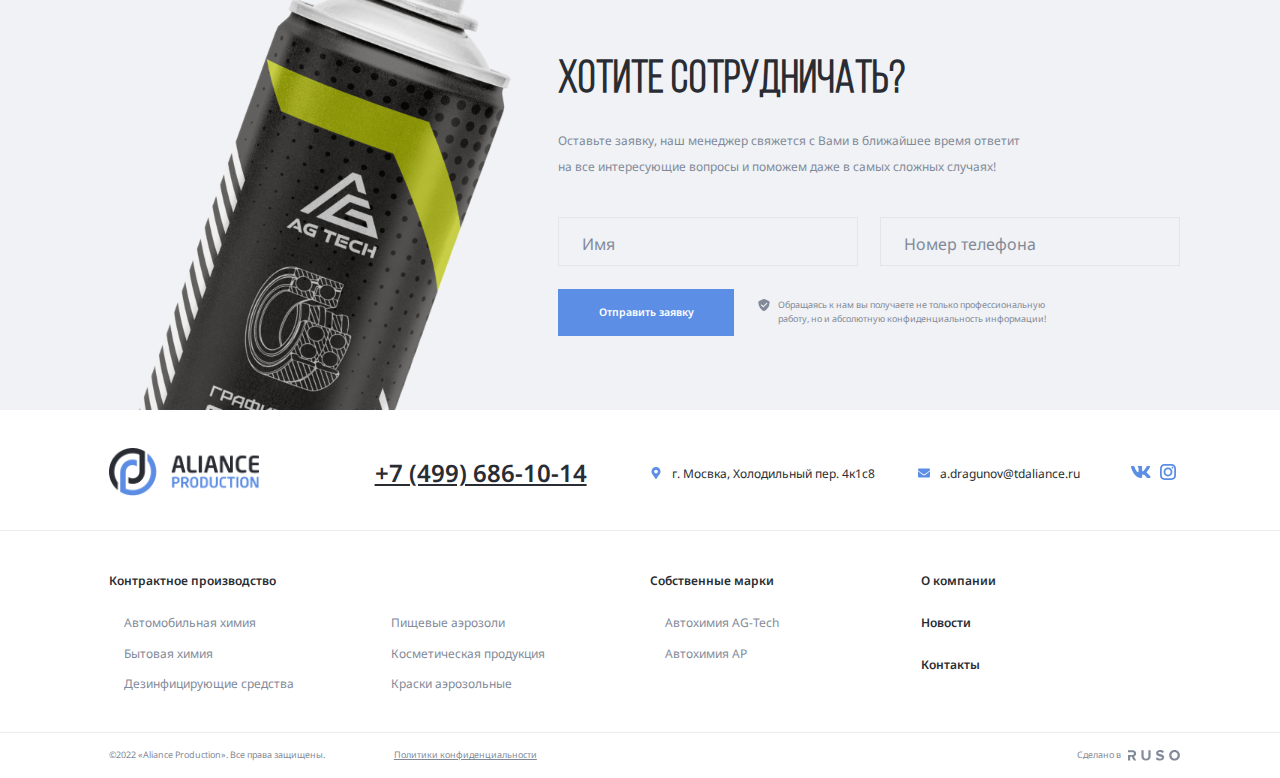
==== commit 7faae43c: "add: modal window" ====
--- a/index.html
+++ b/index.html
@@ -139,7 +139,7 @@
       <a href="tel:+74996861014" class="header-phone-link">+7 (499) 686-10-14</a>
     </div>
     <!-- /.header-phone -->
-    <button class="navbar-button button">
+    <button class="navbar-button button" data-toggle='modal'>
       <svg class="button-icon" width="24" height="24">
         <use href="/img/sprite.svg#phone"></use>
       </svg>
@@ -646,7 +646,7 @@
             <svg class="phone-icon-footer" width="24" height="24">
               <use href="/img/sprite.svg#mark"></use>
             </svg>
-            <address class="footer-info-adress">г. Мосвка, Холодильный пер. 4к1с8</address>
+            <a class="footer-info-adress">г. Мосвка, Холодильный пер. 4к1с8</a>
           </div>
           <!-- /.footer-info -->
           <div class="footer-info footer-email">
@@ -713,8 +713,8 @@
           </div>
           <!-- /.footer-menu-wrapper -->
           <div class="footer-menu-wrapper footer-list-3">
-            <h2 class="footer-menu-title">О компании</h2>
-            <h2 class="footer-menu-title">Новости</h2>
+            <h2 class="footer-menu-title title-about">О компании</h2>
+            <h2 class="footer-menu-title title-news">Новости</h2>
             <h2 class="footer-menu-title">Контакты</h2>
           </div>
           <!-- /.footer-menu-wrapper -->
@@ -730,6 +730,7 @@
             </p>
             <a href="#" class="politics">Политики конфиденциальности</a>
             <div class="ruso-block">
+              <span class="desing">Дизайн и разработка:</span>
               <span class="made-in">Сделано в</span>
               <img src="/img/ruso.svg" alt="logo made in" class="footer-ruso">
             </div>
@@ -741,6 +742,45 @@
     </footer>
     <!-- /.footer -->
 
+    <div class="modal">
+      <div class="modal-dialog">
+        <h2 class="modal-title">Есть вопросы?</h2>
+        <a href="" class="modal-close"> 
+          <img src="/img/close.svg" alt="close icon" class="close-icon">
+        </a>
+        <p class="modal-text">
+          Оставьте заявку, наш менеджер свяжется с Вами в ближайшее время ответит на все интересующие вопросы и поможем даже в самых сложных случаях!
+        </p>
+        <form action="#" class="modal-form">
+          <div class="input-group-wrapper input-group-modal">
+            <div class="input-group modal-input-group">
+              <input id="modal-user-name" type="text" class="input input-modal-bg" placeholder="">
+              <label class="input-group-label modal-input-label" for="modal-user-name">Имя</label>
+            </div>
+            <div class="input-group input-modal">
+              <input id="modal-user-phone" type="tel" class="input input-modal-bg" placeholder="">
+              <label class="input-group-label modal-input-label" for="modal-user-phone">Номер телефона</label>
+            </div>
+          </div>
+          <!-- /.input-group-wrapper -->
+          <div class="cta-form-footer modal-form-footer">
+            <button type="submit" class="button cta-button modal-button">Отправить заявку</button>
+            <div class="notify">
+              <svg width="14" height="14" class="notify-icon modal-icon">
+                <use href="/img/sprite.svg#sheild"></use>
+              </svg>
+              <p class="notify-text">
+                Обращаясь к нам вы получаете не только профессиональную работу, но и абсолютную конфиденциальность информации!
+              </p>
+            </div>
+          </div>
+          <!-- /.cta-form-footer -->
+        </form>
+      </div>
+      <!-- /.modal-dilog -->
+    </div>
+    <!-- /.modal -->
+
 
   <script src="/js/swiper-bundle.min.js"></script>
   <script src="/js/main.js"></script>
--- a/css/style.css
+++ b/css/style.css
@@ -473,7 +473,6 @@
 }
 .founder-photo {
   position: absolute;
-  left: .1875rem;
   top: .1875rem;
   width: 44%;
   min-height: 41.25rem;
@@ -669,7 +668,7 @@
   left: 0;
   padding: 1.25rem 1.875rem;
   border: 1px solid #e4e4eb;
-  background-color: #f0f2f5;
+  background-color: inherit;
 }
 .input-group-wrapper {
   display: flex;
@@ -755,6 +754,7 @@
   line-height: 160%;
   font-style: normal;
   text-decoration: none;
+  cursor: pointer;
 }
 .footer-social-link {
   text-decoration: none;
@@ -841,7 +841,95 @@
   align-items: center;
   gap: .625rem;
 }
-
+.desing {
+  display: none;
+}
+.modal {
+  opacity: 0;
+  visibility: hidden;
+  transform: translateX(-100%);
+  position: fixed;
+  top: 0;
+  left: 0;
+  width: 100%;
+  height: 100%;
+  background-color: rgba(40, 45, 51, 0.5);
+  z-index: 10;
+  display: flex;
+  transition: opacity 0.2s;
+  
+}
+.modal.is-open {
+  transform: translateX(0);
+  visibility: visible;
+  opacity: 1;
+}
+.modal-dialog {
+  margin: auto;
+  max-width: 28.75rem;
+  padding: 2.5rem 3.125rem;
+  background-color: #FAFBFC;
+  position: relative;
+
+}
+.modal-title {
+  margin: 0;
+  font-family: Bebas Neue;
+  font-size: 3rem;
+  font-weight: 400;
+  line-height: 120%;
+  color: #292D33;
+  margin-bottom: 20px;
+  /* display: inline-block; */
+}
+.modal-text {
+  font-size: 14px;
+  font-weight: 400;
+  line-height: 25.6px;
+  color: #828A99;
+  max-width: 360px;
+  margin-bottom: 30px;
+}
+.modal-close {
+  width: 50px;
+  height: 50px;
+  padding: 13px;
+  border: 1px solid #EBEBF0;
+  display: flex;
+  align-items: center;
+  justify-content: center;
+  position: absolute;
+  top: 40px;
+  right: 50px;
+}
+.input-group-modal {
+  flex-direction: column;
+  gap: 30px;
+}
+.modal-form-footer {
+  flex-direction: column;
+  margin-bottom: 30px;
+  gap: 0;
+}
+.modal-button {
+  width: 100%;
+  margin-bottom: 24px;
+}
+.modal-icon {
+  flex-shrink: 0;
+}
+.modal-input-label {
+  background-color: #fff;
+}
+.input-modal-bg {
+  background-color: #fff;
+}
+.input:focus~.modal-input-label {
+  background-color: #fff;
+}
+a:hover {
+  color: #7ca7f0;
+}
 
 @media (max-width: 1700px) {
   html {
@@ -1124,6 +1212,9 @@
    }
    .footer-list-2 {
     margin-right: 4.8rem;
+   }
+   a:hover {
+    color: inherit;
    }
     
 }
@@ -1664,6 +1755,7 @@
   .footer-top {
     align-items: flex-start;
     margin-top: 32px;
+    padding-bottom: 27px;
   }
   .footer-logo {
     width: 13rem;
@@ -1671,6 +1763,80 @@
   }
   .footer-phone {
     font-size: 28px;
+    margin-bottom: 20px;
+  }
+  .footer-info-adress {
+    font-size: 15px;
+    margin-bottom: 9px;
+    word-spacing: -2px;
+  }
+  .footer-email {
+    margin-bottom: 12px;
+  }
+  .phone-icon-footer {
+    width: 24px;
+    height: 24px;
+  }
+  .footer-social-link {
+    margin-right: 12px;
+  }
+  .footer-bottom {
+    flex-direction: column;
+    padding-top: 29px;
+    padding-bottom: 12px;
+  }
+  .footer-menu-title {
+    font-size: 15px;
+    margin-bottom: 21px;
+  }
+  .footer-list-1 {
+    columns: 1;
+  }
+  .footer-menu-list {
+    margin-left: 21px;
+  }
+  .footer-menu-link {
+    font-size: 14px;
+  }
+  .footer-menu-item {
+    margin-bottom: 9px;
+  }
+  .footer-list-2 {
+    margin-top: 19px;
+    margin-bottom: 15px;
+  }
+  .title-about {
+    margin-bottom: 31px;
+  }
+  .title-news {
+    margin-bottom: 28px; 
+  }
+  .footer-copy {
+    flex-direction: column;
+    align-items: flex-start;
+    padding-top: 19px;
+  }
+  .politics {
+    margin-left: 0;
+    font-size: 12px;
+    margin-bottom: 13px;
+  }
+  .copy {
+    font-size: 12px;
+    word-spacing: 1px;
+    margin-bottom: 10px;
+  }
+  .made-in {
+    display: none;
+  }
+  .desing {
+    display: flex;
+  }
+  .ruso-block {
+    gap: 11px;
+  }
+  .footer-ruso {
+    width: 55px;
   }
  
 }
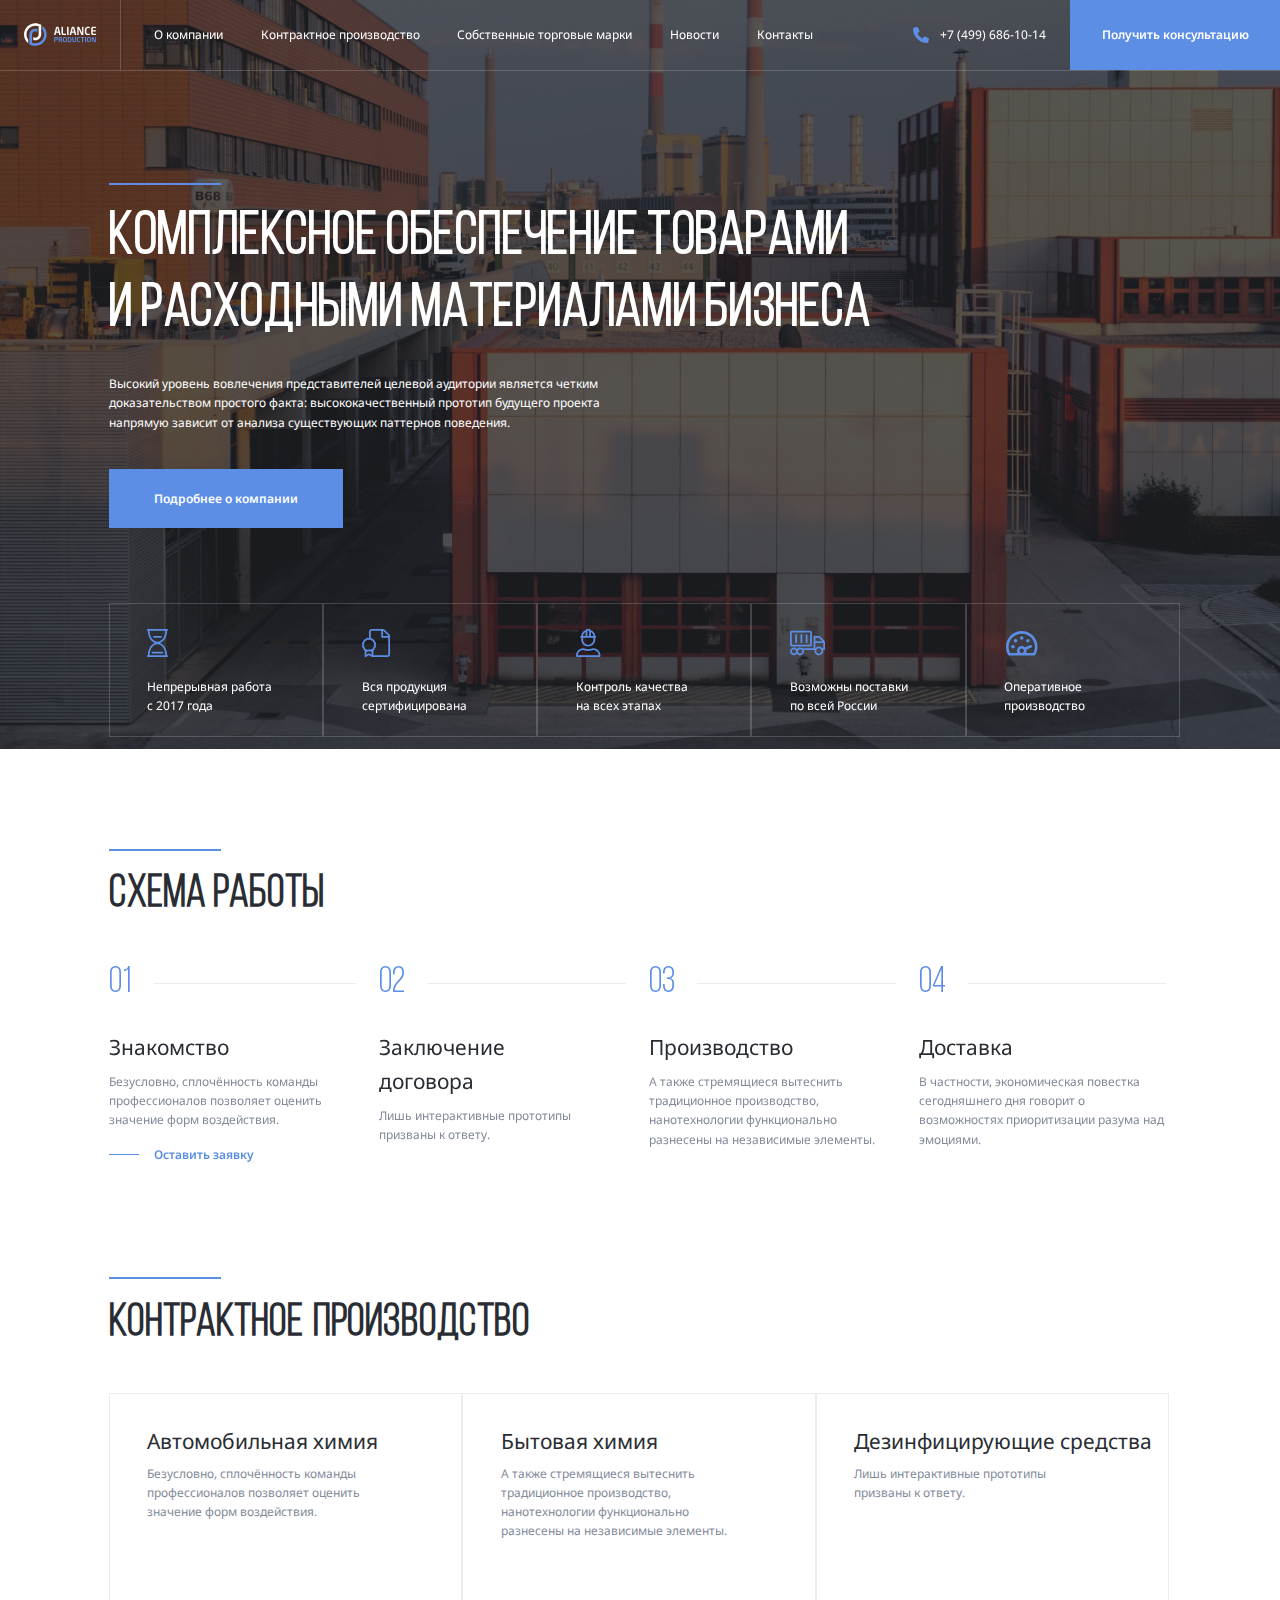
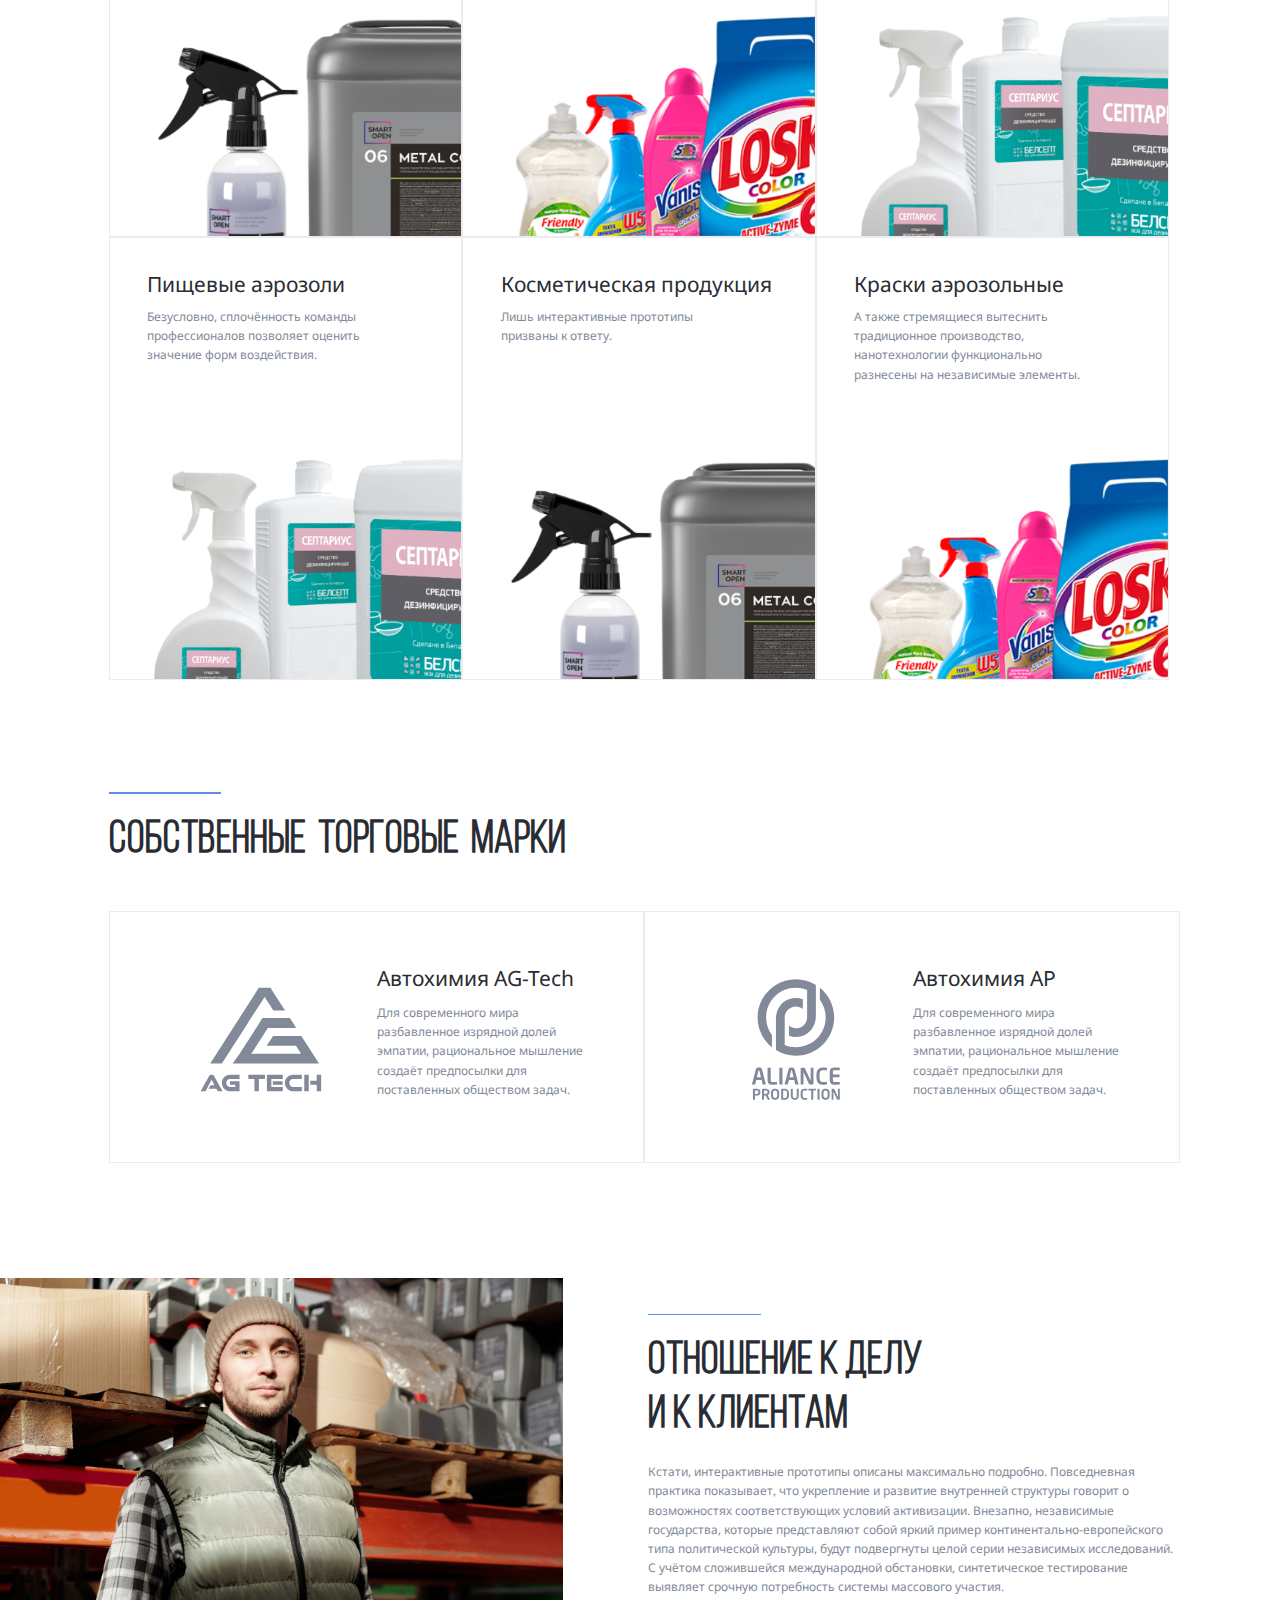
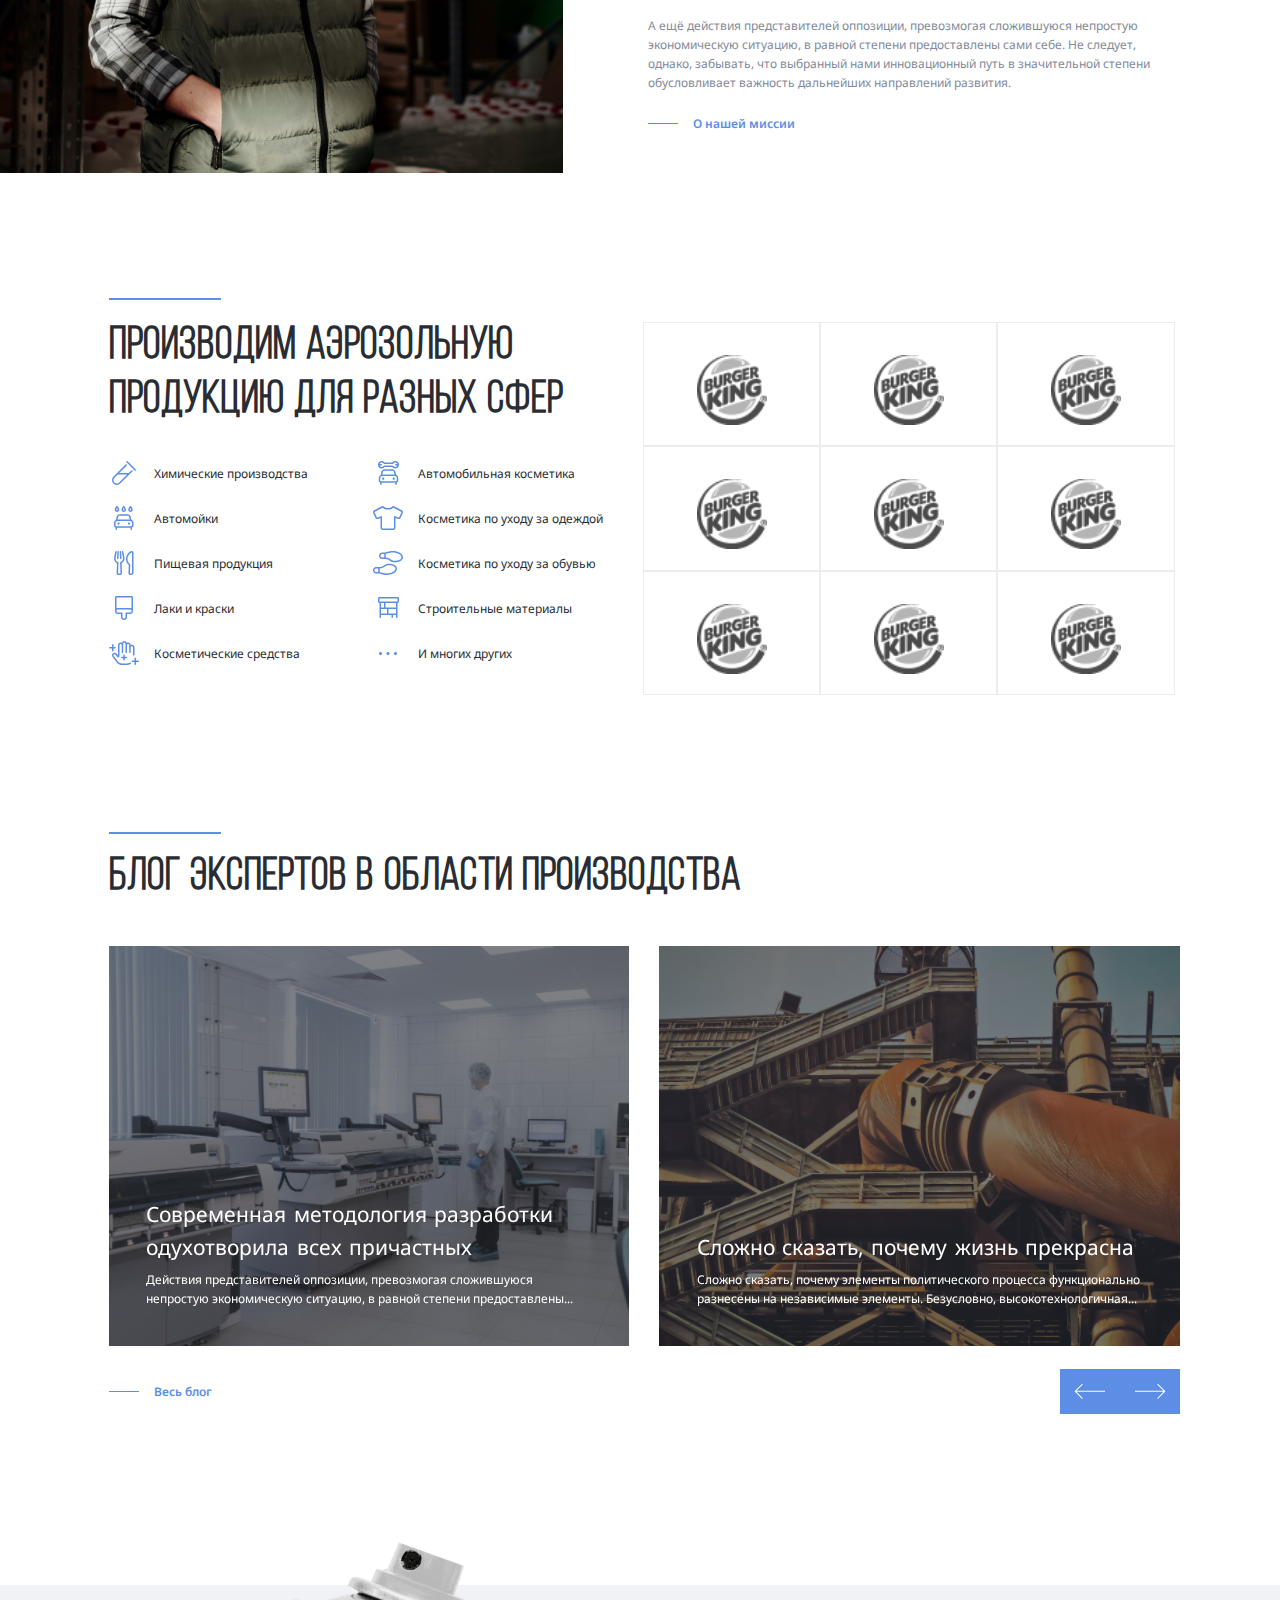
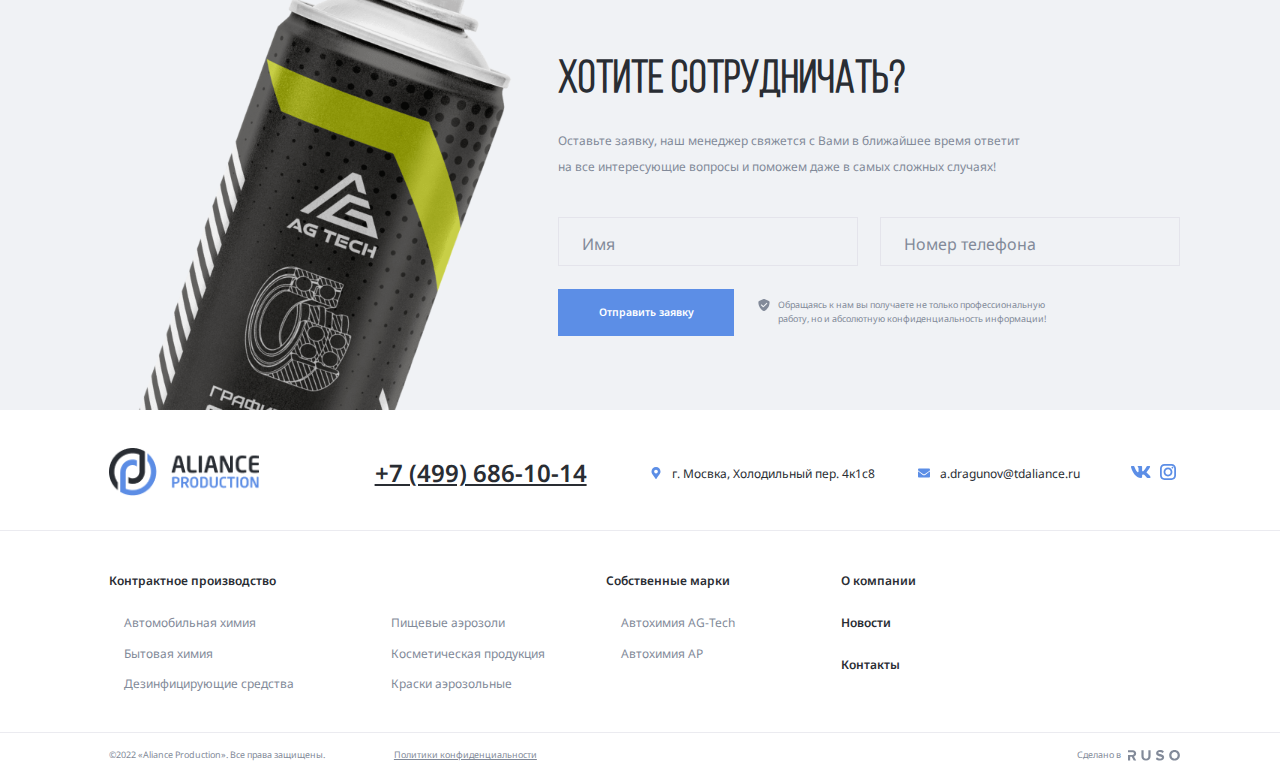
==== commit 0822c743: "add: content about page" ====
--- a/index.html
+++ b/index.html
@@ -18,11 +18,11 @@
   <link rel="stylesheet" href="/css/normalize.css">
   <link rel="stylesheet" href="/css/style.css">
 </head>
-<body>
+<body class="front-page">
   <div class="mobile-menu">
     <ul class="mobile-menu-nav">
       <li class="mobile-menu-nav-item">
-        <a href="#" class="mobile-menu-link">О компании</a>
+        <a href="/about.html" class="mobile-menu-link">О компании</a>
       </li>
       <li class="mobile-menu-nav">
         <a href="#" class="mobile-menu-link">Контрактное производство</a>
@@ -101,7 +101,7 @@
   </div>
   <!-- /.mobile-menu -->
 
-  <nav class="navbar">
+  <nav class="navbar ">
     <a href="#" class="mobile-menu-toggle">
       <div class="mobile-menu-line"></div>
       <div class="mobile-menu-line"></div>
@@ -111,13 +111,13 @@
       <svg class="logo-svg logo-light">
         <use href="/img/sprite.svg#logo-light"></use>
       </svg>
-      <svg class="logo-svg logo">
+      <svg class="logo-svg logo-dark">
         <use href="/img/sprite.svg#logo-black"></use>
       </svg>
     </a>
     <ul class="header-nav">
       <li class="header-nav-item">
-        <a href="#" class="header-nav-link">О компании</a>
+        <a href="/about.html" class="header-nav-link">О компании</a>
       </li>
       <li class="header-nav-item">
         <a href="#" class="header-nav-link">Контрактное производство</a>
@@ -152,14 +152,13 @@
   
   
   <header class="header header-image">
-   
     <div class="container">
       
       <div class="header-content">
         <div class="seporator"></div>
         <h1 class="header-title">Комплексное обеспечение товарами и расходными материалами бизнеса</h1>
         <p class="header-text">Высокий уровень вовлечения представителей целевой аудитории является четким доказательством простого факта: высококачественный прототип будущего проекта напрямую зависит от анализа существующих паттернов поведения.</p>
-        <div class="button header-button">Подробнее о компании</div>
+        <button class="button header-button" data-toggle='modal'>Подробнее о компании</button>
       </div>
       <!-- /.header-content -->
 
@@ -230,7 +229,7 @@
             <span class="steps-num">01</span>
             <h3 class="steps-title">Знакомство</h3>
             <p class="steps-text">Безусловно, сплочённость команды профессионалов позволяет оценить значение форм воздействия.</p>
-            <a href="#" class="button-link">Оставить заявку</a>
+            <a href="#" class="button-link" data-toggle='modal'>Оставить заявку</a>
           </li>
           <li class="swiper-slide steps-item">
             <span class="steps-num">02</span>
--- a/css/style.css
+++ b/css/style.css
@@ -36,14 +36,25 @@
 .navbar-light {
   background-color: #fff;
   color: #292d33;
+  /* height: 4.5rem; */
+}
+.logo-dark {
+  display: none;
+}
+.navbar-light .logo-light {
+  display: none;
+}
+.navbar-light .logo-dark {
+  display: block;
+}
+.navbar-scroll {
   height: 4.5rem;
+
 }
 .phone-icon {
   fill: #5C8EE6;
 }
-.logo {
-  display: none;
-}
+
 .logo-svg {
   width: 9rem;
   height: 2.75rem;
@@ -931,6 +942,161 @@
   color: #7ca7f0;
 }
 
+
+/* About */
+
+/* header */
+.header-about {
+  padding-top: 5.875rem;
+  background-color: #F0F2F5;
+  margin-bottom: 100px;
+}
+.about-content {
+  padding-top: 3.125rem;
+  padding-bottom: 3.125rem;
+}
+.about-title {
+  font-family: Bebas Neue;
+  font-size: 5rem;
+  font-weight: 400;
+  line-height: 96px;
+  color: #292D33;
+  margin: 0;
+  margin-top: 1.875rem;
+  margin-bottom: 1.25rem;
+}
+.breadcrumb {
+  margin: 0;
+  display: flex;
+  list-style: none;
+  align-items: center;
+  padding: 0;
+}
+.dash {
+  border: 1px solid #828A99;
+  width: .875rem;
+  margin-left: .625rem;
+  margin-right: .625rem;
+}
+
+
+.breacrumb-link-1 {
+  font-size: .875rem;
+  font-weight: 400;
+  line-height: 22.4px;
+  text-align: left;
+  color: #828A99;
+  text-decoration: none;
+}
+.breacrumb-link-2 {
+  font-size: .875rem;
+  font-weight: 400;
+  line-height: 22.4px;
+  text-align: left;
+  color: #292D33;
+  text-decoration: none;
+  pointer-events: none;
+}
+/* main */
+
+.main-content {
+  display: flex;
+  align-items: center;
+}
+.main-image {
+  margin-right: 7.5rem;
+  width: 100%;
+  flex-basis: 50%;
+}
+.main-info {
+  width: 52.5rem;
+  min-height: 30rem;
+}
+.main-title {
+  font-family: Bebas Neue;
+  font-size: 3.75rem;
+  font-weight: 400;
+  line-height: 4.5rem;
+  color: #292D33;
+  width: 37.5rem;
+}
+.main-subtitle {
+  font-size: 1rem;
+  font-weight: 400;
+  line-height: 1.6rem;
+  color: #828A99;
+
+}
+.main-slider-text {
+  color: #292D33;
+}
+/* .swiper-main {
+  width: 90rem;
+} */
+.main-border {
+  border-color: #EBEBF0;
+}
+.slider-buttons-main 
+.slider-button-prev,
+ .slider-button-next {
+  border-color: #EBEBF0;
+}
+
+/* manufacture */
+.manufacture {
+  margin-top: 9.375rem;
+}
+.manufacture-wrapper {
+  display: flex;
+  align-items: center;
+  justify-content: space-between;
+}
+.manufacture-left {
+  max-width: 45rem;
+}
+.manufacture-image {
+  width: 100%;
+  flex-basis: 50%;
+}
+.manufacture-title {
+  font-family: Bebas Neue;
+  font-size: 3.75rem;
+  font-weight: 400;
+  line-height: 4.5rem;
+  color: #292D33;
+  margin: 0;
+  margin-top: 1.875rem;
+  margin-bottom: 1.25rem;
+}
+.manufacture-subtitle {
+  font-size: 1rem;
+  font-weight: 400;
+  line-height: 1.6rem;
+  color: #828A99;
+  margin: 0;
+  margin-bottom: 1.875rem;
+}
+/* Study */
+.study-slider-footer {
+  justify-content: flex-end;
+}
+.study-text-wrapper {
+  display: flex;
+  
+}
+.study-text-left,
+.study-text-right {
+  max-width: 39.6875rem;
+  font-size: 1rem;
+  font-weight: 400;
+  line-height: 25.6px;
+  color: #828A99;
+  margin: 0;
+  margin-bottom: 3.125rem;
+}
+.study-text-left {
+  margin-right: 6.25rem;
+}
 @media (max-width: 1700px) {
   html {
     font-size: 14px;
@@ -1018,18 +1184,18 @@
   .footer-phone {
     font-size: 18px;
   }
-  .footer-social {
+  /* .footer-social { */
     /* width: 50px; */
   }
-  .input-group-wrapper {
+  /* .input-group-wrapper {
     flex-direction: column;
   }
   .cta-form-footer {
     flex-direction: column;
-  }
-  .cta-button {
+  } */
+  /* .cta-button {
     width: 100%;
-  }
+  } */
   .footer-list-1 {
     margin-right: 3.75rem;
   }
@@ -1037,7 +1203,9 @@
     margin-right: 8.8rem;
   }
 
-}
+  
+
+
 @media (max-width: 992px) {
   html {
     font-size: 12px;
@@ -1199,7 +1367,7 @@
   }
   .cta-form {
     width: 54.5rem;
-    margin-left: 29.4375rem;
+    margin-left: 39.4375rem;
    }
    .founder-content {
      padding-left: 2.375rem;
@@ -1216,6 +1384,24 @@
    a:hover {
     color: inherit;
    }
+  .input-group-wrapper {
+      flex-direction: column;
+    }
+  
+  .cta-form-footer {
+     flex-direction: column;
+    }
+
+  .cta-button {
+      width: 100%;
+    }
+
+
+        .main-image {
+          margin-right: 2.5rem;
+          width: 50%;
+          flex-basis: 50%;
+        }
     
 }
 @media (max-width: 768px) {
@@ -1253,6 +1439,7 @@
   }
   .footer-logo {
     display: inline-block;
+    margin-bottom: .125rem;
   }
   .footer-top {
     flex-direction: column;
@@ -1264,6 +1451,7 @@
     padding-top: 1.5625rem;
     padding-bottom: 1rem;
     height: 100%;
+    gap: .125rem;
   }
   .bg-grey {
     padding-top: 2.75rem;
@@ -1290,6 +1478,15 @@
   }
   .politics {
     margin-left: -2.75rem;
+  }
+  .study-text-wrapper {
+    flex-direction: column;
+  }
+  .study-text-left {
+    margin-right: 0;
+  }
+  .manufacture-wrapper {
+    flex-direction: column;
   }
 }
 @media (max-width: 660px) {
@@ -1369,6 +1566,47 @@
   .footer-list-2 {
     margin-right: 0.8rem;
   }
+
+
+    .footer-bottom {
+      flex-direction: column;
+      padding-top: 29px;
+      padding-bottom: 12px;
+    }
+  
+    .footer-menu-title {
+      font-size: 15px;
+      margin-bottom: 21px;
+    }
+  
+    .footer-list-1 {
+      columns: 1;
+    }
+  
+    .footer-menu-list {
+      margin-left: 21px;
+    }
+  
+    .footer-menu-link {
+      font-size: 14px;
+    }
+  
+    .footer-menu-item {
+      margin-bottom: 9px;
+    }
+  
+    .footer-list-2 {
+      margin-top: 19px;
+      margin-bottom: 15px;
+    }
+  
+    .title-about {
+      margin-bottom: 31px;
+    }
+  
+    .title-news {
+      margin-bottom: 28px;
+    }
   
 }
 
@@ -1780,7 +2018,7 @@
   .footer-social-link {
     margin-right: 12px;
   }
-  .footer-bottom {
+  /* .footer-bottom {
     flex-direction: column;
     padding-top: 29px;
     padding-bottom: 12px;
@@ -1810,7 +2048,7 @@
   }
   .title-news {
     margin-bottom: 28px; 
-  }
+  } */
   .footer-copy {
     flex-direction: column;
     align-items: flex-start;
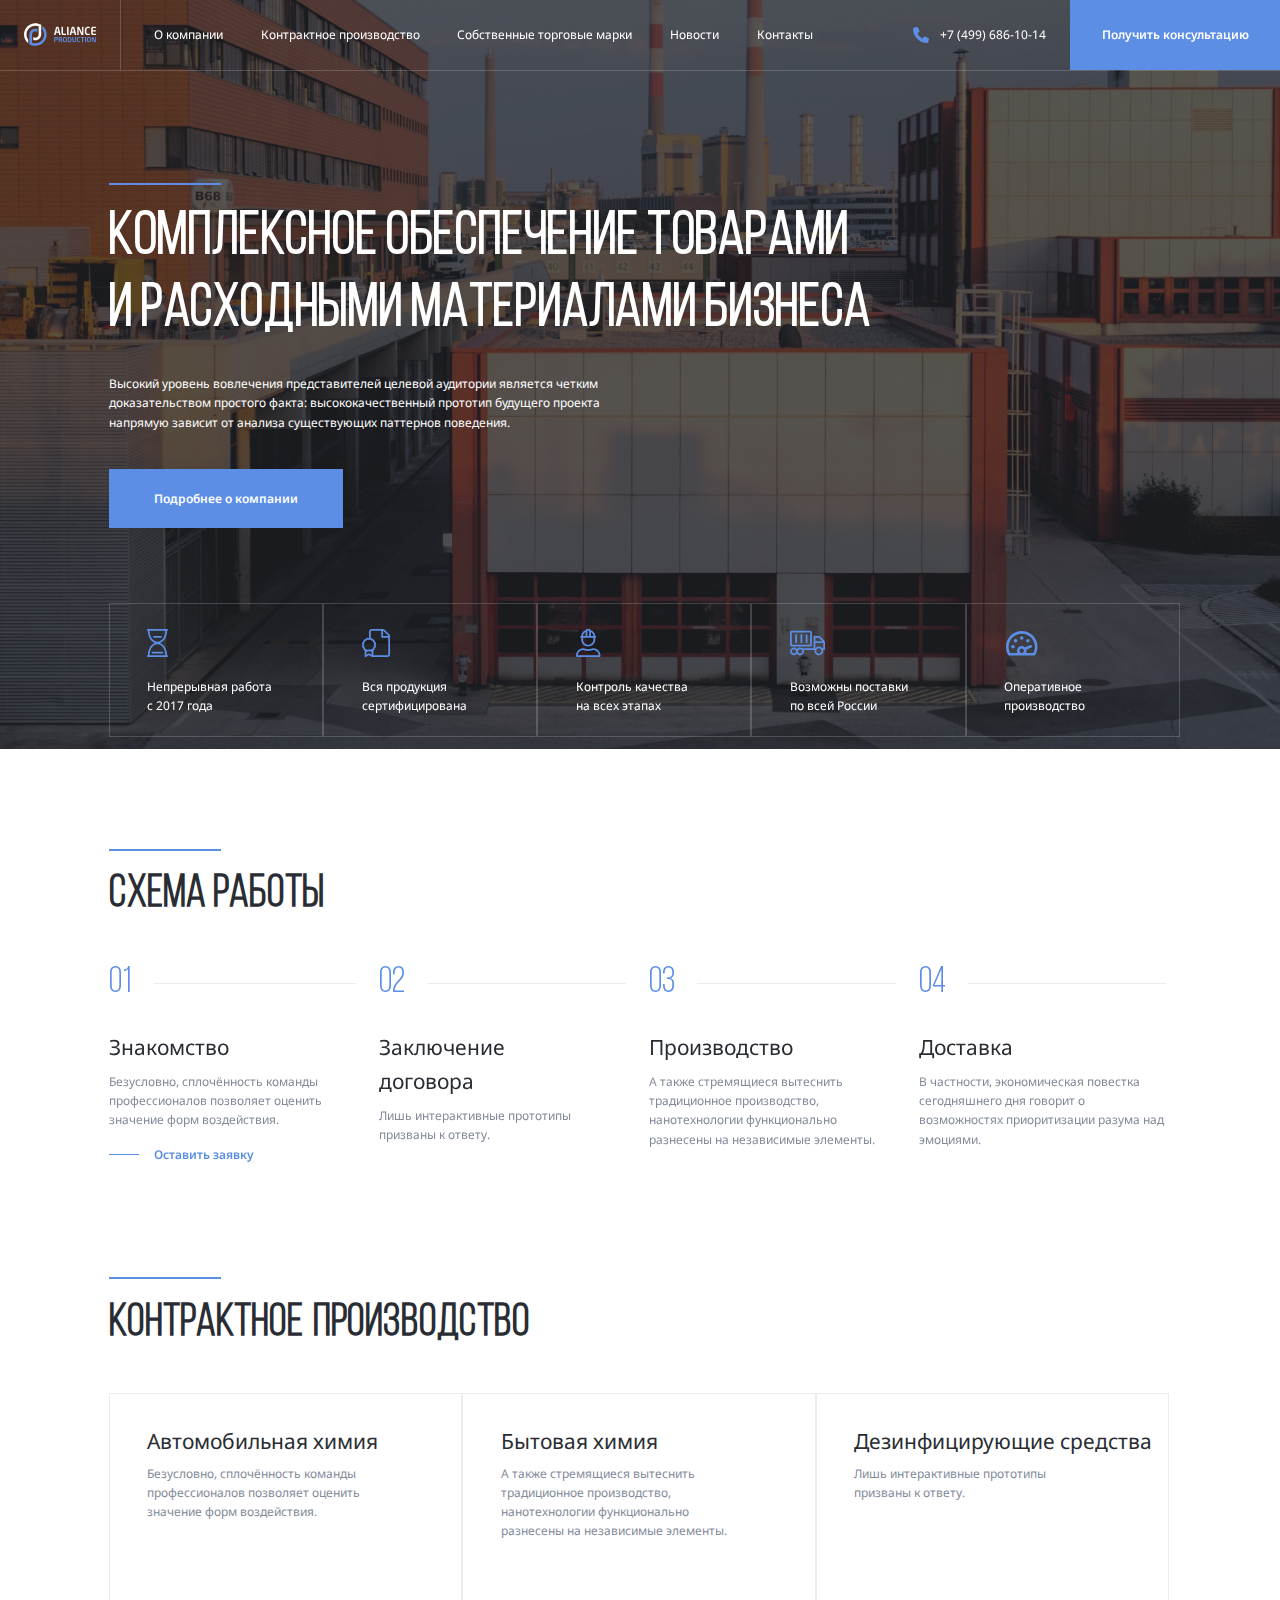
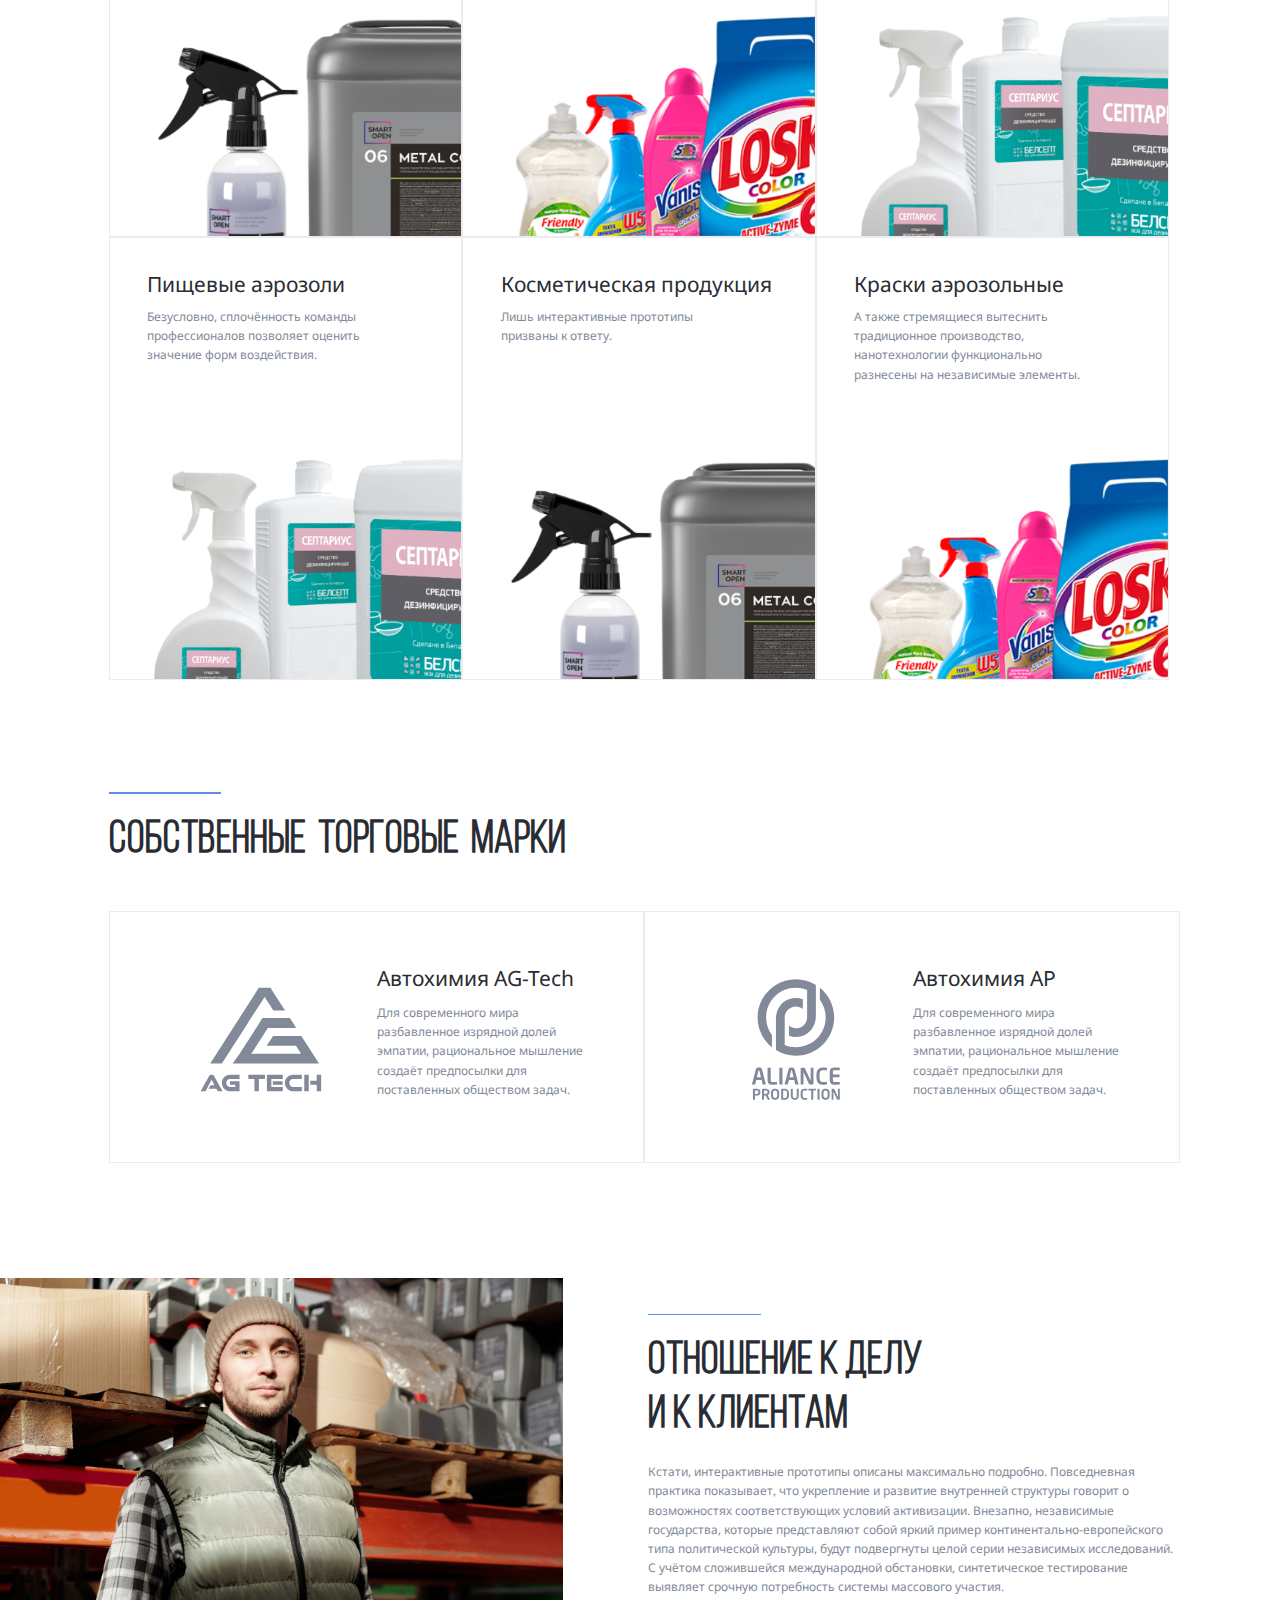
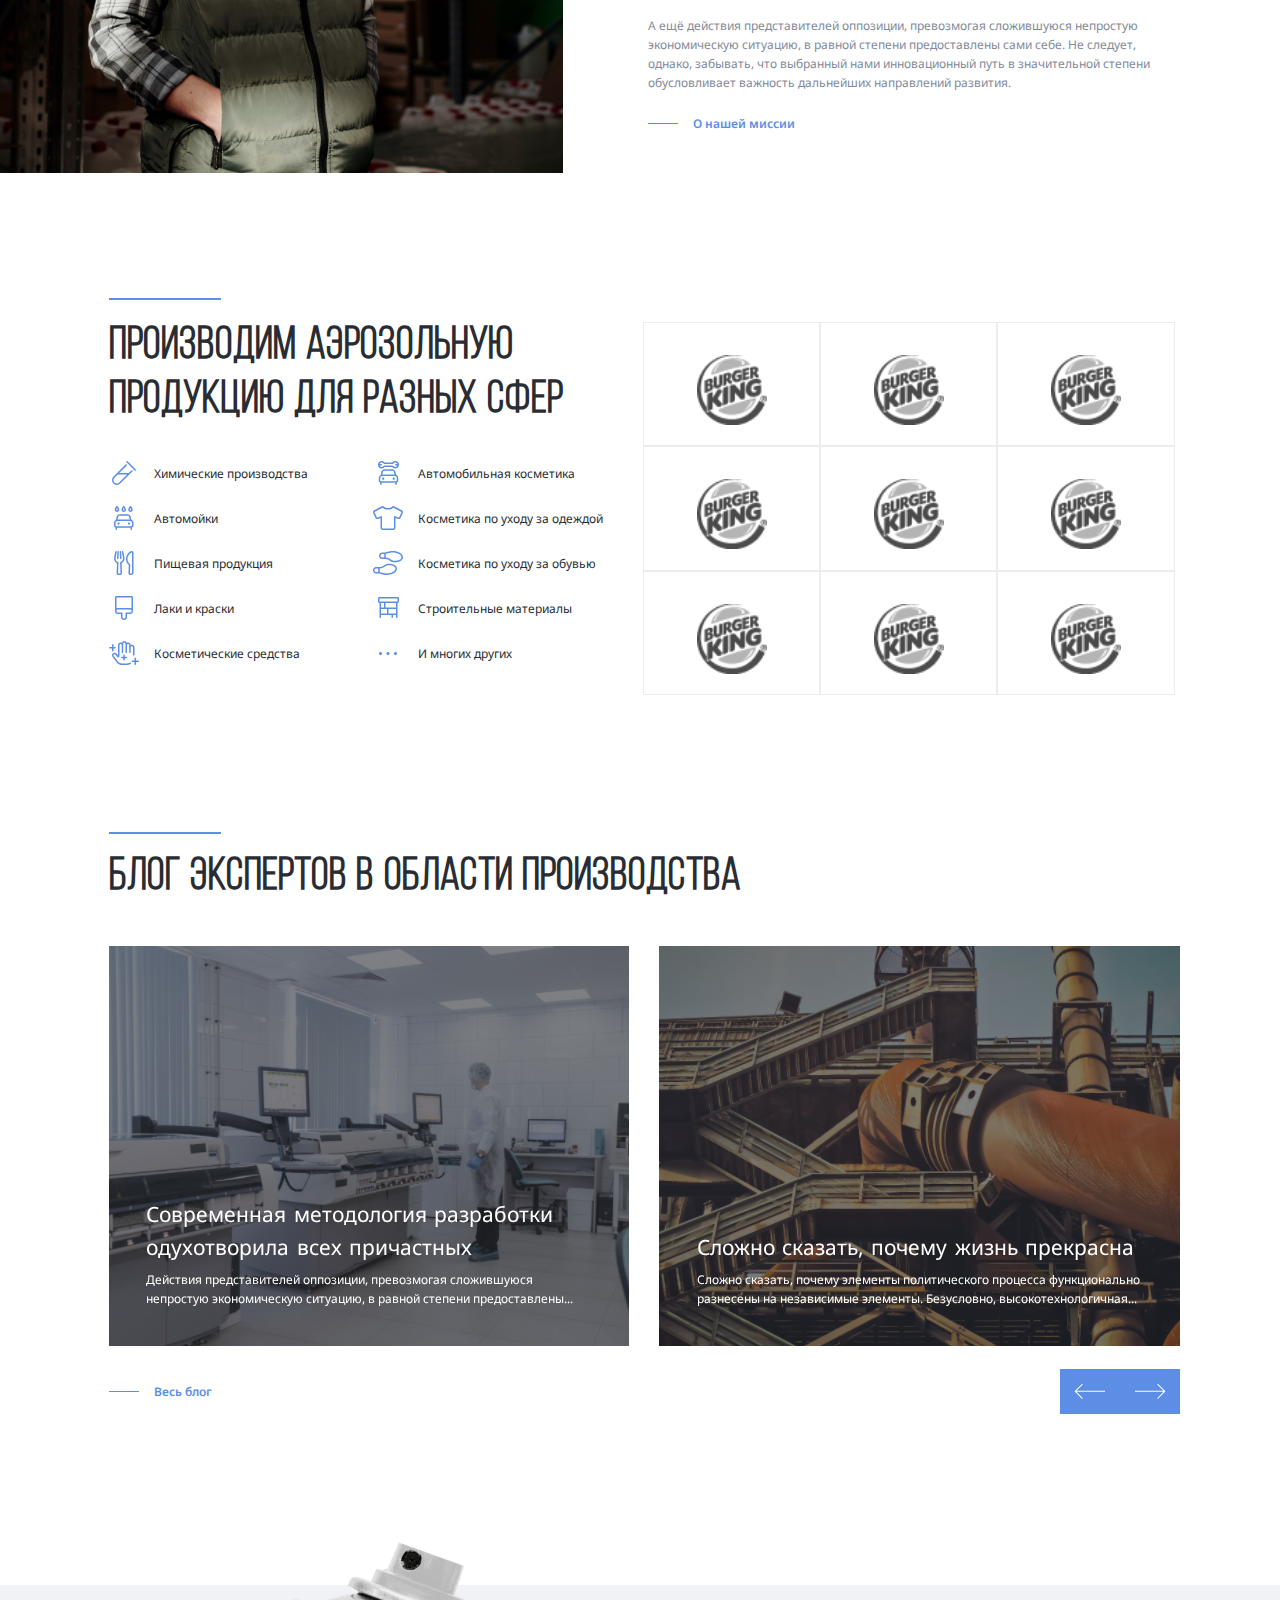
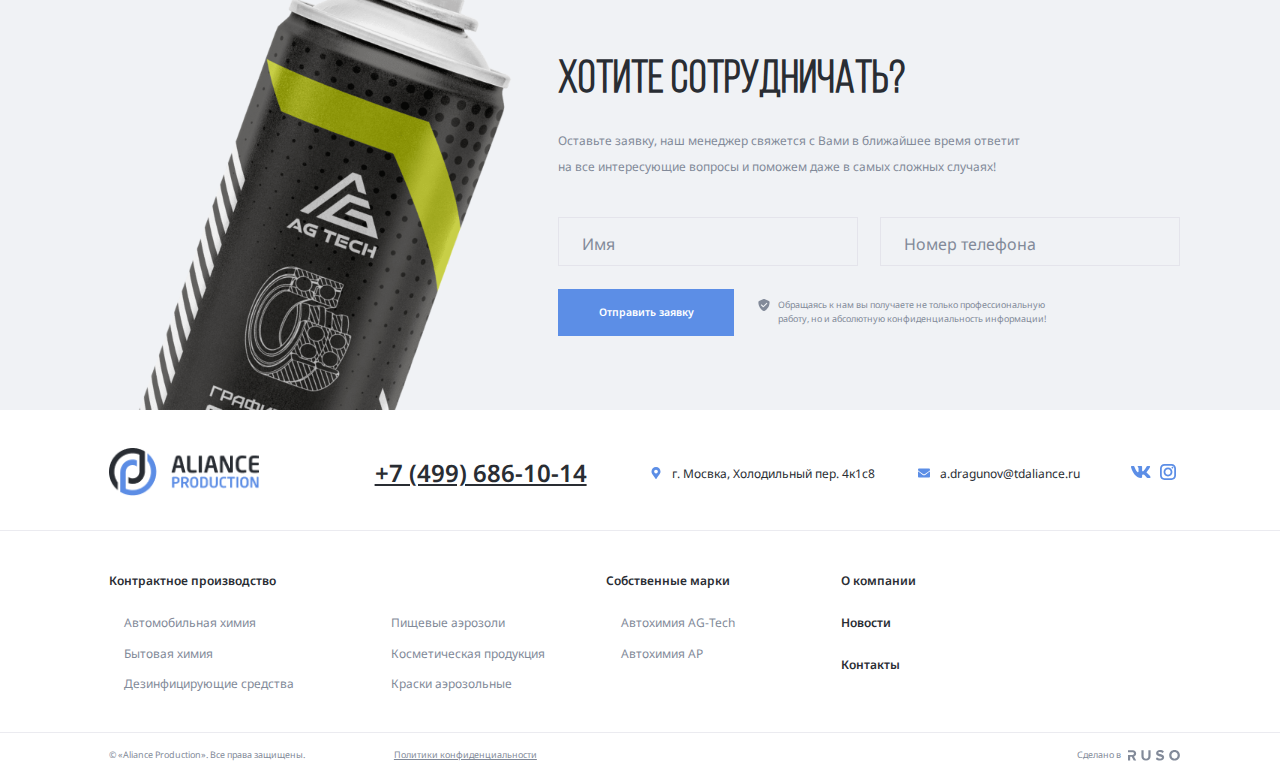
==== commit 01815dc3: "fix: adaptive" ====
--- a/index.html
+++ b/index.html
@@ -725,7 +725,7 @@
         <div class="container">
           <div class="footer-copy">
             <p class="copy">
-              &copy;2022 «Aliance Production». Все права защищены.
+              &copy; <?php echo date('d.m.Y');?> «Aliance Production». Все права защищены.
             </p>
             <a href="#" class="politics">Политики конфиденциальности</a>
             <div class="ruso-block">
--- a/css/style.css
+++ b/css/style.css
@@ -1005,11 +1005,11 @@
 }
 .main-image {
   margin-right: 7.5rem;
-  width: 100%;
-  flex-basis: 50%;
+  width: 30rem;
+  
 }
 .main-info {
-  width: 52.5rem;
+  /* width: 52.5rem; */
   min-height: 30rem;
 }
 .main-title {
@@ -1055,7 +1055,7 @@
   max-width: 45rem;
 }
 .manufacture-image {
-  width: 100%;
+  width: 37.5rem;
   flex-basis: 50%;
 }
 .manufacture-title {
@@ -1096,6 +1096,9 @@
 }
 .study-text-left {
   margin-right: 6.25rem;
+}
+.manufacture-image-adaptive {
+  display: none;
 }
 @media (max-width: 1700px) {
   html {
@@ -1397,13 +1400,17 @@
     }
 
 
-        .main-image {
-          margin-right: 2.5rem;
-          width: 50%;
-          flex-basis: 50%;
-        }
-    
-}
+  .main-image {
+    margin-right: 1.5rem;
+   }
+  .manufacture-image {
+    width: 25.5rem;
+  }
+  .cta-form {
+    margin-left: 29.4375rem;
+  }
+}
+
 @media (max-width: 768px) {
   .container {
     max-width: 40rem;
@@ -1488,7 +1495,29 @@
   .manufacture-wrapper {
     flex-direction: column;
   }
-}
+  .main-content {
+    flex-direction: column;
+  }
+  .main-image {
+    margin-bottom: 2.5rem;
+  }
+  .manufacture-image {
+    display: none;
+  }
+  .manufacture-image-adaptive {
+    display: block;
+    margin-bottom: 1.25rem;
+    width: 95%;
+  }
+  .founder-content {
+    padding-left: 0;
+  }
+  .founder-content-wrapper {
+    justify-content: flex-start;
+  }
+}
+
+
 @media (max-width: 660px) {
   .marks-card {
     width: 100%;
@@ -1564,7 +1593,7 @@
     margin-right: -0.25rem;
   }
   .footer-list-2 {
-    margin-right: 0.8rem;
+    margin-right: .8rem;
   }
 
 
@@ -1683,6 +1712,7 @@
     margin-top: 18px;
     font-size: 36px;
     margin-bottom: 19px;
+    font-weight: 400;
   }
   .section-blog {
     margin-bottom: 32px;
@@ -1698,6 +1728,7 @@
   }
   .steps-title {
     margin-top: .875rem;
+    font-weight: 400;
   }
   .steps-item {
     max-width: 27.625rem;
@@ -1729,6 +1760,7 @@
       margin-top: 17px;
       word-spacing: 4px;
       margin-bottom: 32px;
+      font-weight: 400;
    }
    .card-info {
     padding-top: 1.5rem;
@@ -1828,6 +1860,7 @@
  .founder-title {
   font-size: 36px;
   margin-bottom: 10px;
+  font-weight: 400;
  }
  .founder-text {
   font-size: 14px;
@@ -1849,6 +1882,7 @@
  .client-title {
   font-size: 36px;
   line-height: 43.2px;
+  font-weight: 400;
  }
  .clients-list-item {
   gap: 21px;
@@ -1963,7 +1997,7 @@
     padding-left: 0;
   }
   .clients {
-    padding-top: 60px;
+    /* padding-top: 60px; */
     margin-top: 18px;
   }
   .blog-card-title {
@@ -2076,6 +2110,30 @@
   .footer-ruso {
     width: 55px;
   }
+
+  .main-image {
+    width: 76%;
+    margin-left: 30px;
+  }
+  .main-info {
+    width: 100%;
+  }
+  .main-title {
+    width: auto;
+    font-size: 36px;
+  }
+  .study-text-left {
+    display: none;
+  }
+  /* .section-study {
+    margin-bottom: 200px;
+  } */
+  .study-slider-footer {
+    margin-top: 145px;
+  }
+  .about-title {
+    font-size: 48px;
+  }
  
 }
 
@@ -2085,8 +2143,6 @@
   }
   .client-logo-item:nth-child(9) {
     display: none;
-}
-
-}
-
-
+  }
+}
+
